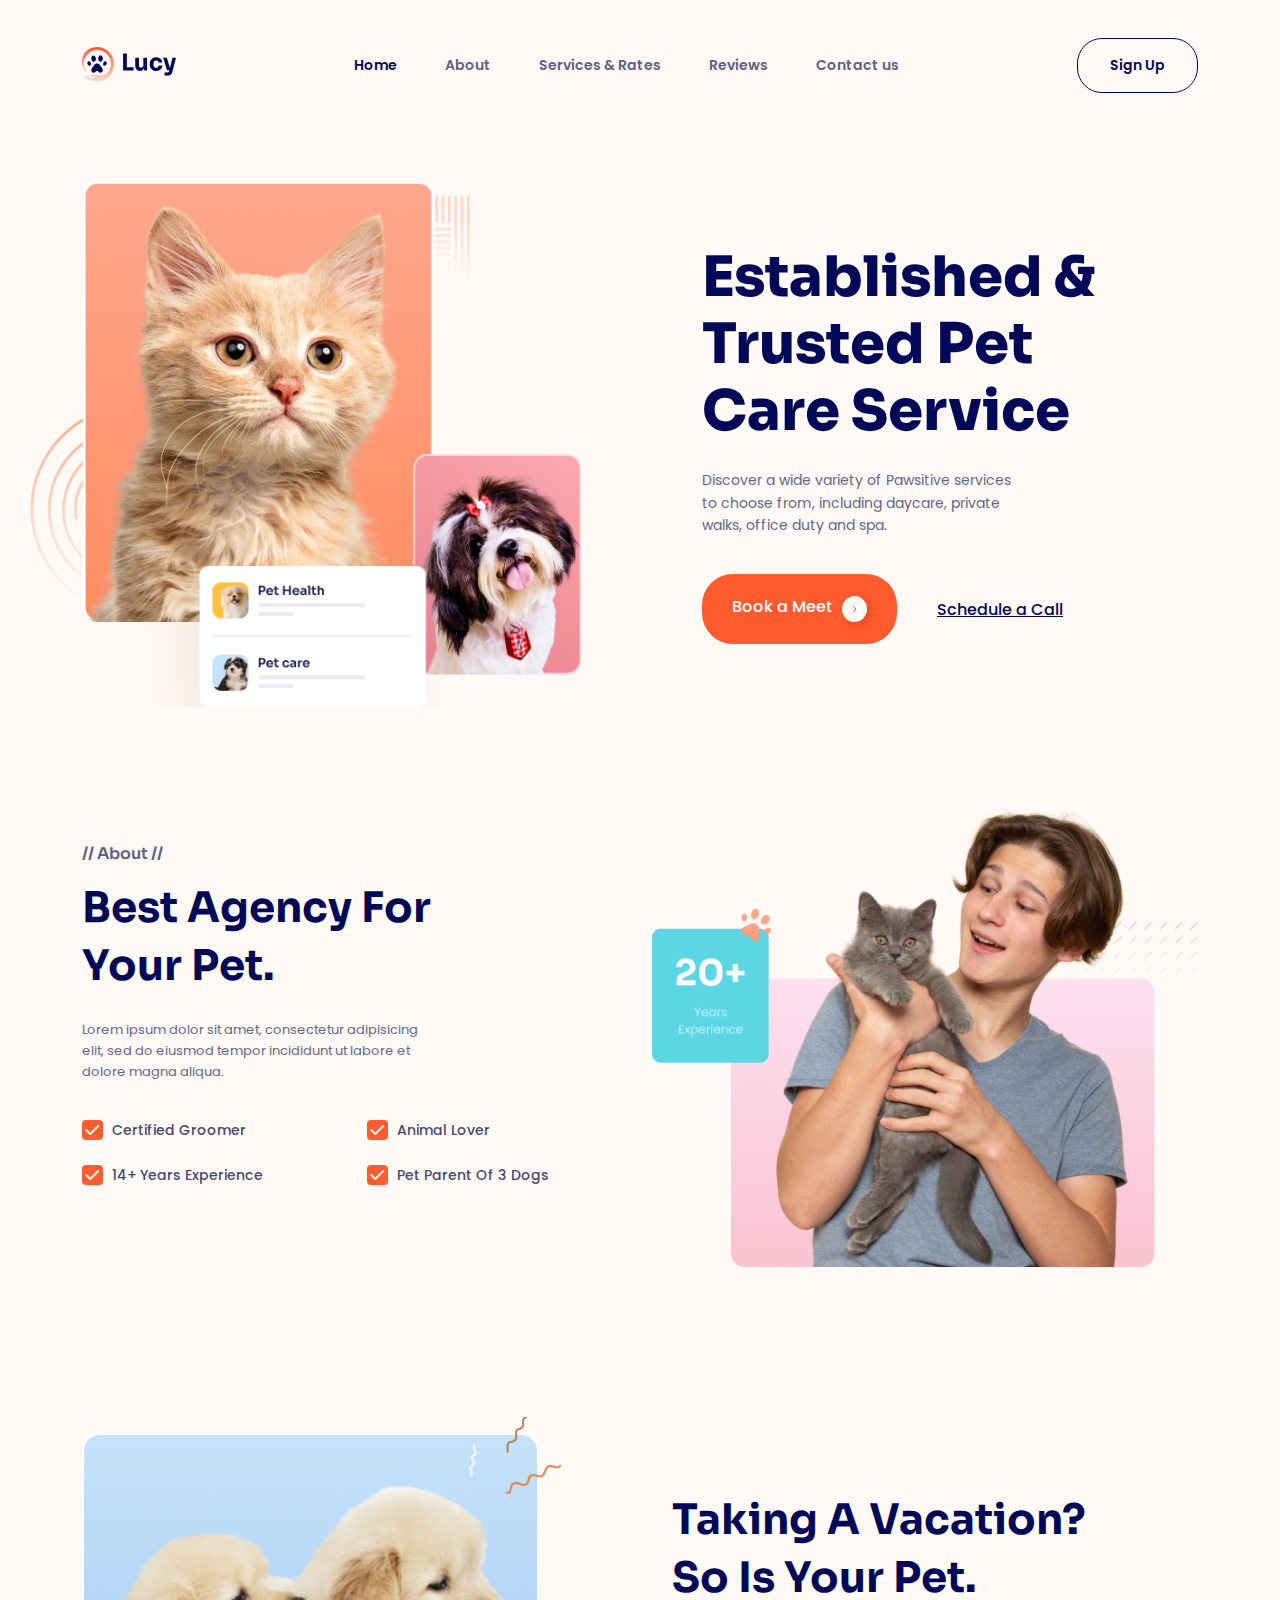
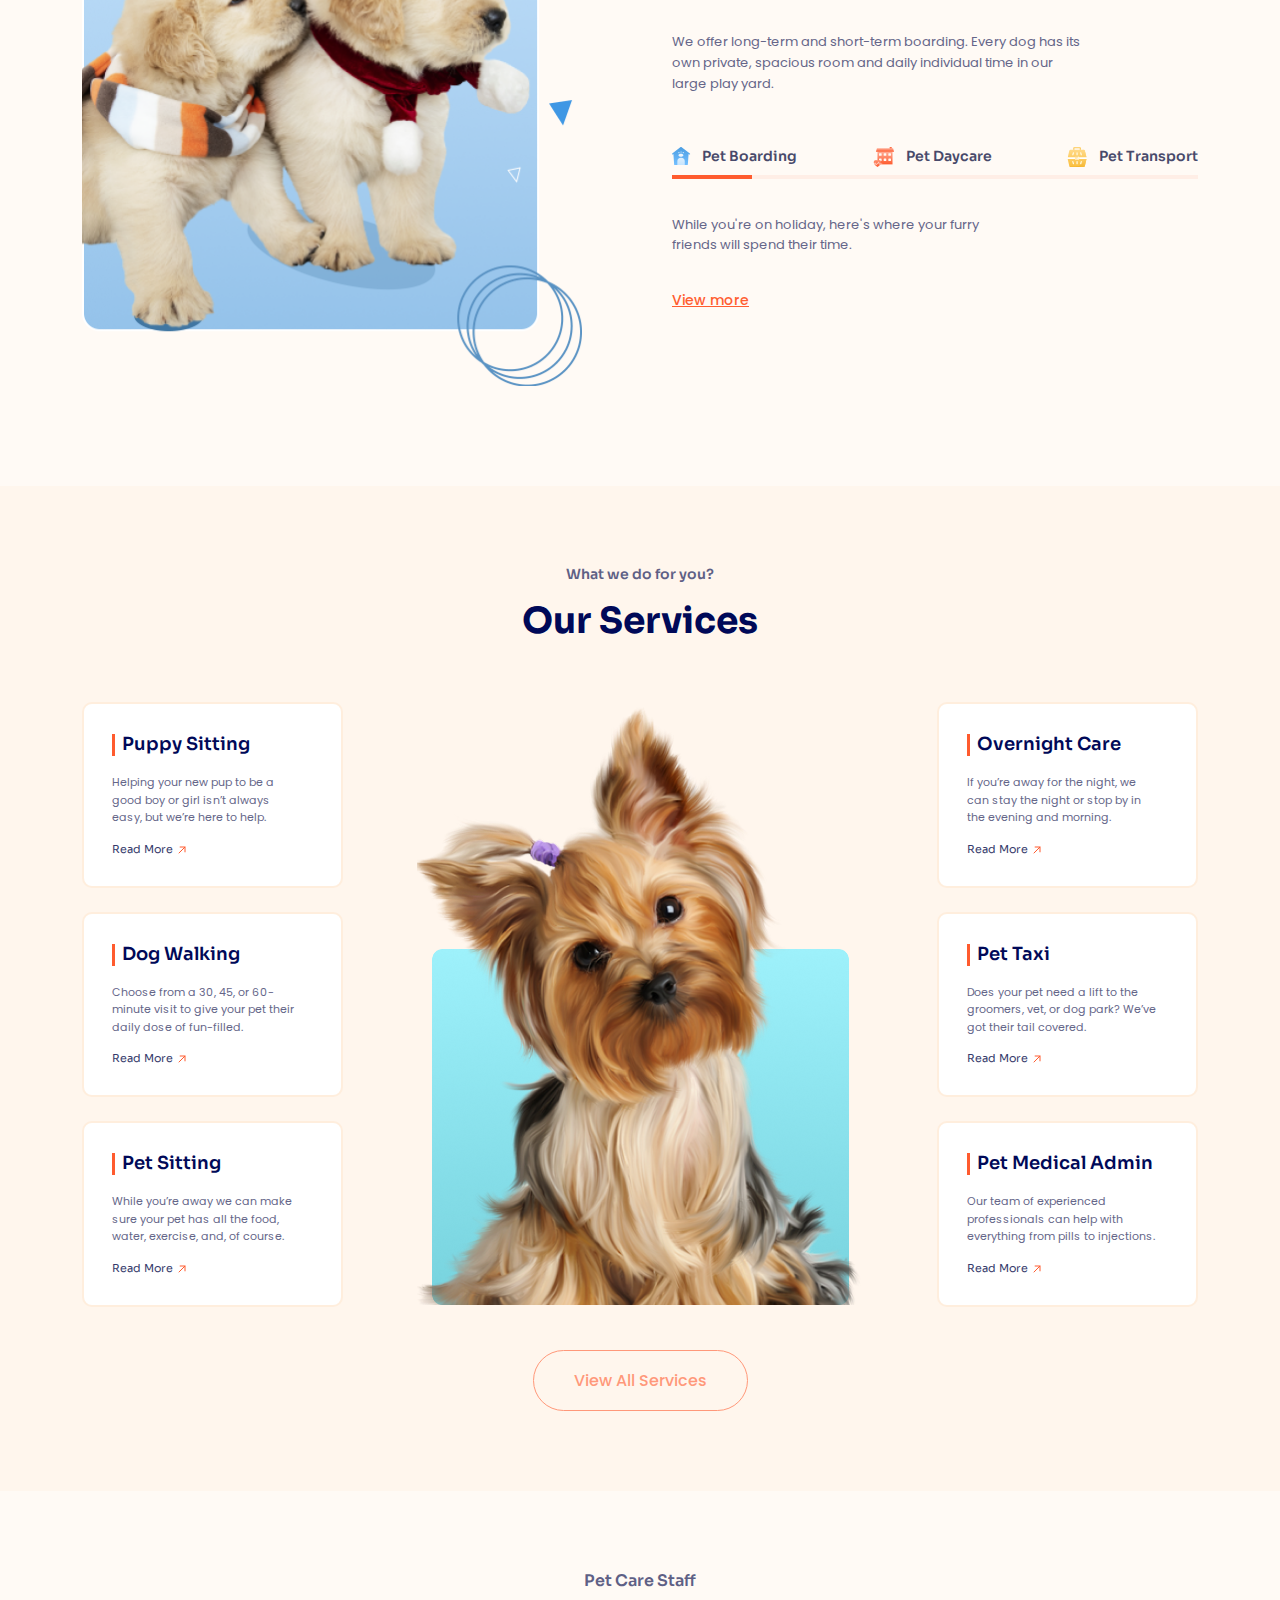
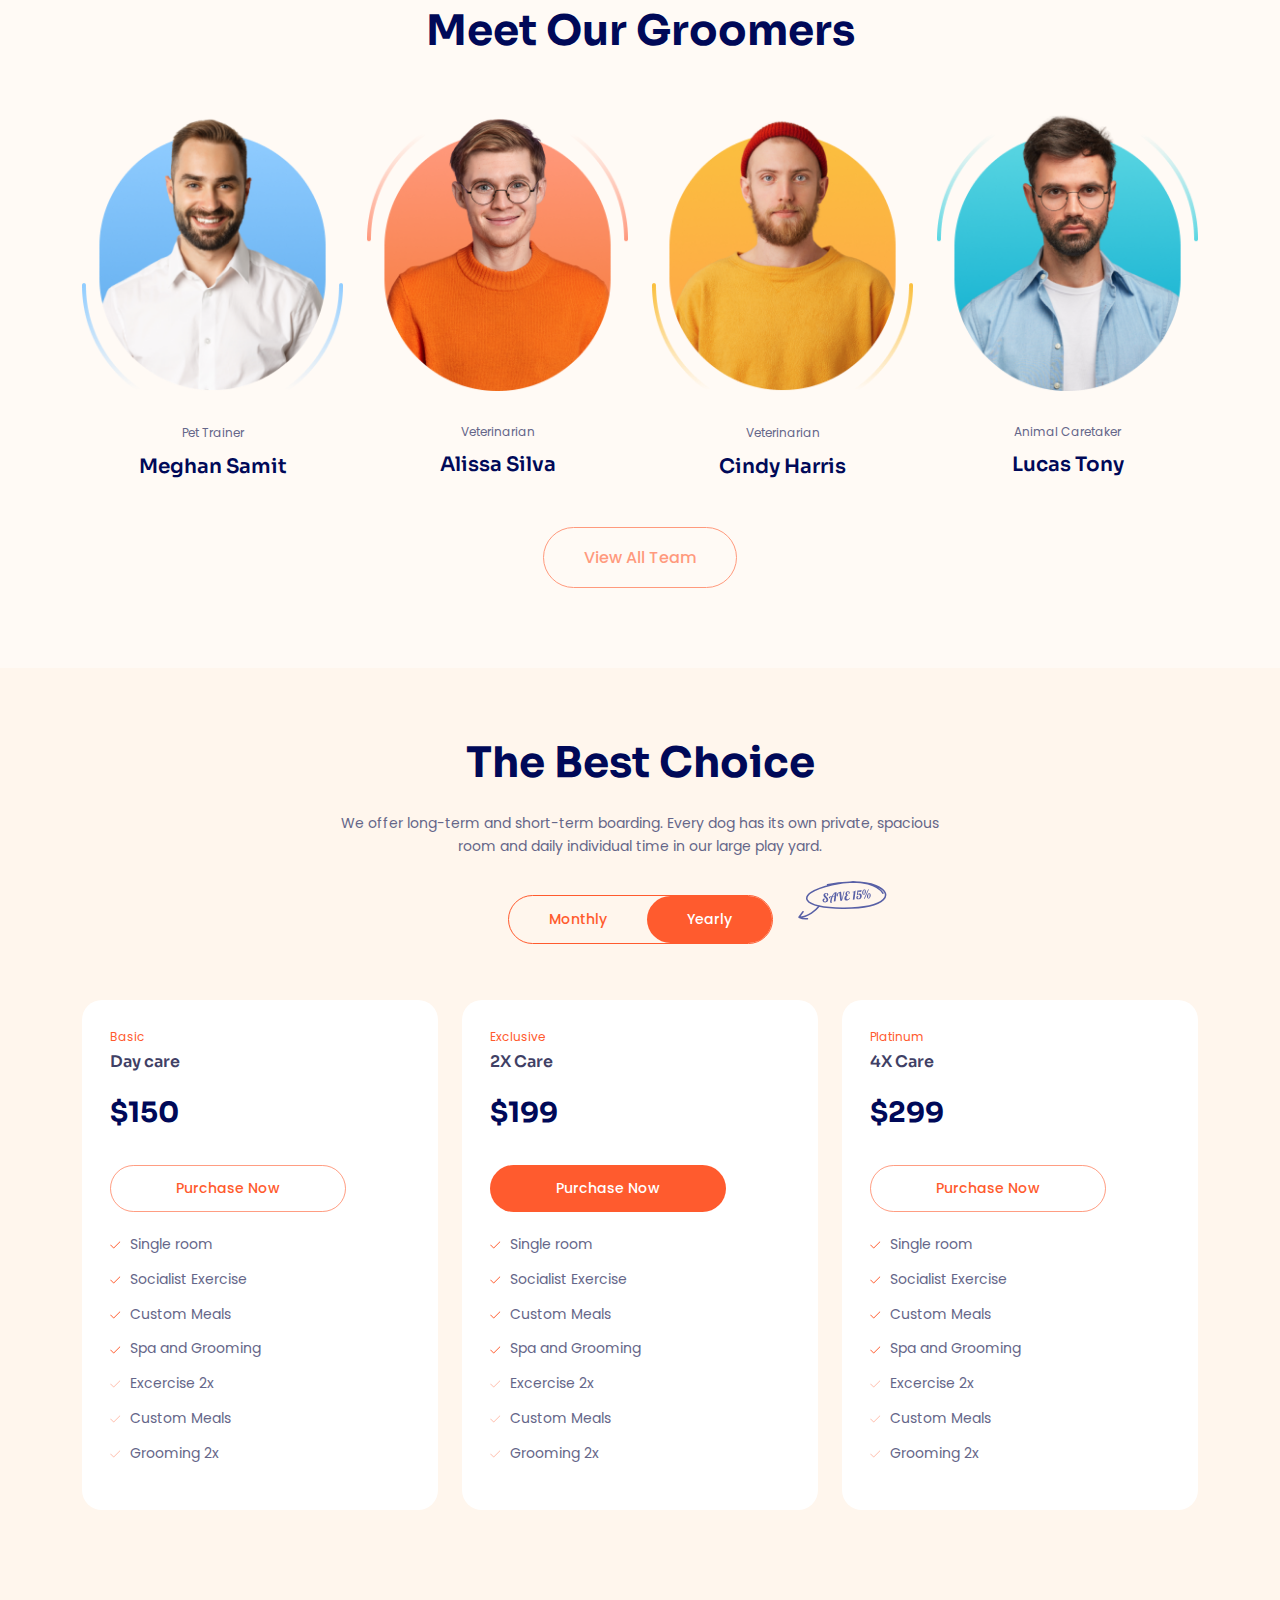
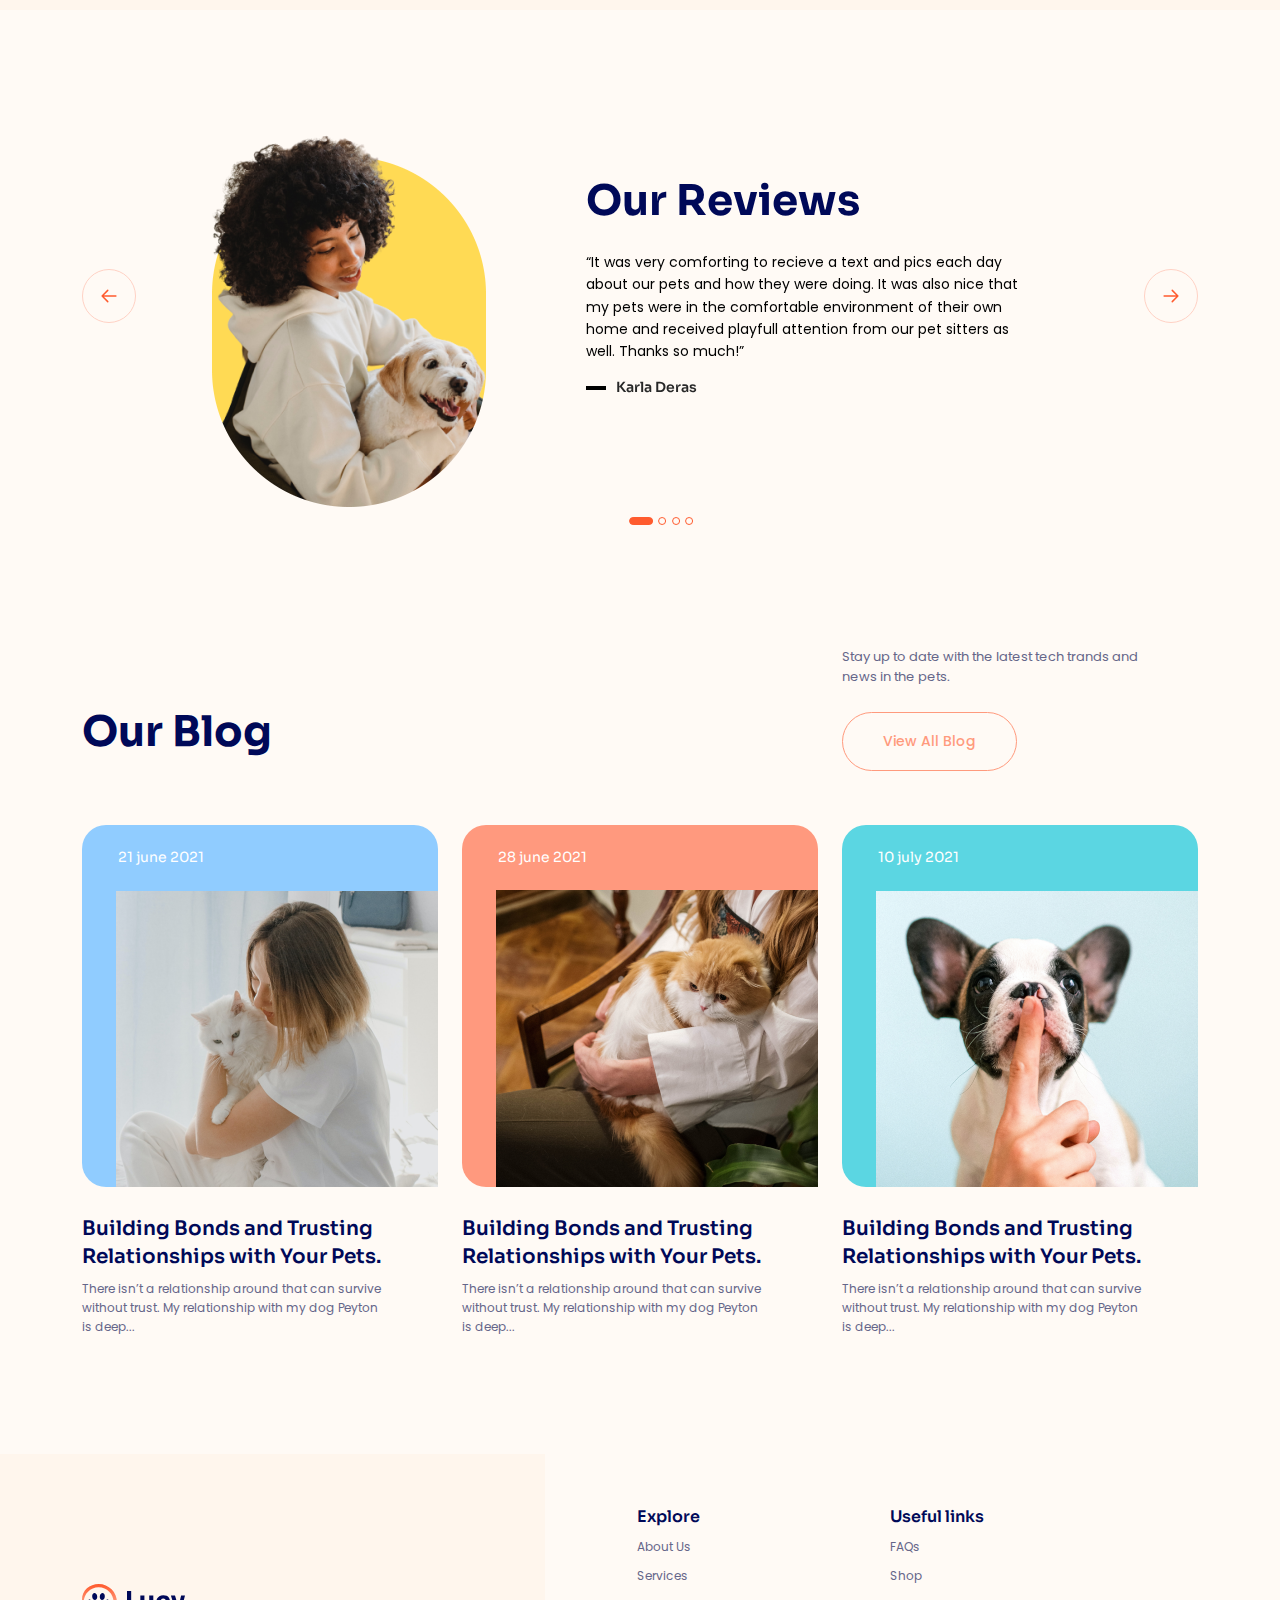
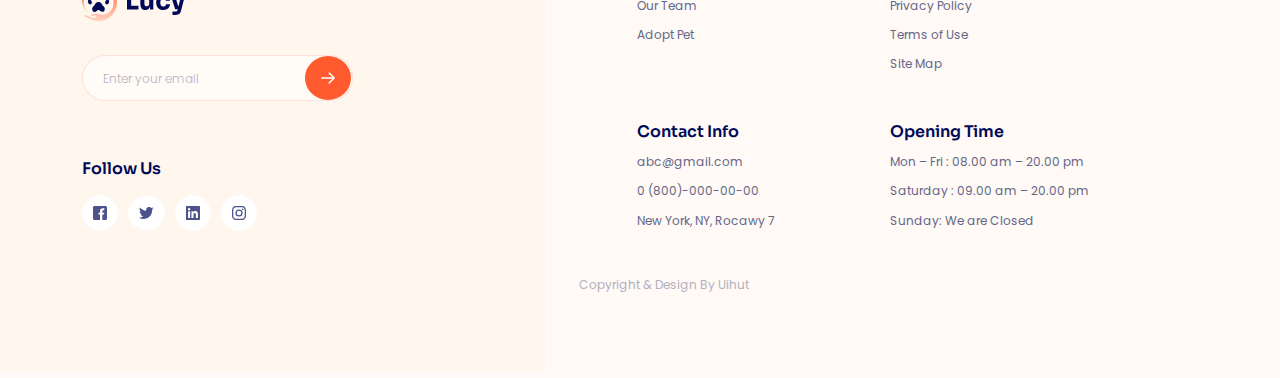
==== Lucy-Pet Care Landing Page/index.html @ dc1c8e06 "first commit" ====
<!DOCTYPE html>
<html lang="en">
<head>
    <meta charset="UTF-8">
    <meta http-equiv="X-UA-Compatible" content="IE=edge">
    <meta name="viewport" content="width=device-width, initial-scale=1.0">
    <title>Lucy Pet Care landing Page</title>
    <!-- Fonts -->
    <link href="https://fonts.googleapis.com/css2?family=Poppins:wght@300;400;500;600;700;800;900&family=Sora:wght@300;400;500;600;700;800&display=swap" rel="stylesheet">
    <!-- Glide CSS -->
    <link rel="stylesheet" href="assets/css/glide.core.min.css">
    <!-- Bootstrap CSS -->
    <link rel="stylesheet" href="assets/css/bootstrap.min.css">
    <!-- Custom CSS -->
    <link rel="stylesheet" href="assets/css/style.css">
</head>
<body>
    <!-- Lucy Pet Header Section Start -->
    <header class="_lucy_header_wrapper">
        <nav class="navbar navbar-expand-lg navbar-light _lucy_nav_wrap">
            <div class="container">
              <div class="_lucy_logo_image">
                <a class="navbar-brand _lucy_header_logo" href="#"><img src="assets/images/_logo.svg" alt="Image" class="_lucy_logo"></a>
              </div>
              <button class="navbar-toggler _lucy_toggler" type="button" data-bs-toggle="collapse" data-bs-target="#navbarSupportedContent" aria-controls="navbarSupportedContent" aria-expanded="false" aria-label="Toggle navigation">
                <span class="navbar-toggler-icon"></span>
              </button>
              <div class="collapse navbar-collapse _lucy_nav" id="navbarSupportedContent">
                <ul class="navbar-nav _lucy_nav_list me-auto">
                  <li class="nav-item _lucy_nav_item active">
                    <a class="nav-link _lucy_nav_link _lucy_nav_link_active" aria-current="page" href="#">Home</a>
                  </li>
                  <li class="nav-item _lucy_nav_item">
                    <a class="nav-link _lucy_nav_link" href="#">About</a>
                  </li>
                  <li class="nav-item _lucy_nav_item">
                    <a class="nav-link _lucy_nav_link" href="#">Services & Rates</a>
                  </li>
                  <li class="nav-item _lucy_nav_item">
                    <a class="nav-link _lucy_nav_link" href="#">Reviews</a>
                  </li>
                  <li class="nav-item _lucy_nav_item">
                    <a class="nav-link _lucy_nav_link" href="#">Contact us</a>
                  </li>
                </ul>
                <ul class="_lucy_btn_list">
                    <li class="_lucy_btn_item">
                        <a href="#" class="_lucy_btn_link">Sign Up</a>
                    </li>
                </ul>
              </div>
            </div>
        </nav>
        <div class="_lucy_header_wrap">
            <div class="container">
                <div class="row align-items-center">
                    <div class="col-xl-6 col-lg-6 col-md-12 col-sm-12 align-self-end">
                        <div class="_lucy_header_image">
                            <img src="assets/images/_header_card.png" alt="Image" class="_lucy_header_img">
                        </div>
                    </div>
                    <div class="col-xl-6 col-lg-6 col-md-12 col-sm-12">
                        <div class="_lucy_header_content">
                            <h4 class="_lucy_header_title">Established & Trusted Pet Care Service</h4>
                            <p class="_lucy_header_para">Discover a wide variety of Pawsitive services to choose from, including daycare, private walks, office duty and spa.</p>
                            <ul class="_lucy_header_inner_list">
                                <li class="_lucy_header_inner_item _lucy_header_inner_item_active">
                                    <a href="#" class="_lucy_header_inner_link _lucy_header_inner_link_active">Book a Meet
                                        <span>
                                            <svg xmlns="http://www.w3.org/2000/svg" width="5" height="6" fill="none" viewBox="0 0 5 6">
                                                <path stroke="#FD5056" stroke-linecap="round" stroke-linejoin="round" d="M1.486.5l2.5 2.5-2.5 2.5"/>
                                            </svg>  
                                        </span>                                   
                                    </a>
                                </li>
                                <li class="_lucy_header_inner_item">
                                    <a href="#" class="_lucy_header_inner_link">Schedule a Call</a>
                                </li>
                            </ul>
                        </div>
                    </div>
                </div>
            </div>
        </div>
    </header>
    <!-- Lucy Pet Header Section End -->
    <!-- Lucy Pet About Section Start -->
    <section class="_lucy_about_wrapper">
        <div class="container">
            <div class="row align-items-center">
                <div class="col-xl-6 col-lg-6 col-md-col-sm-12">
                    <div class="_lucy_about_content">
                        <h5 class="_lucy_about_tag">//  About  //</h5>
                        <h4 class="_lucy_about_title">Best Agency For Your Pet.</h4>
                        <p class="_lucy_about_para">Lorem ipsum dolor sit amet, consectetur adipisicing elit, sed do eiusmod tempor incididunt ut labore et dolore magna aliqua.</p>
                    </div>
                    <div class="row">
                        <div class="col-xl-6 col-lg-6 col-md-12 col-sm-12"> 
                            <ul class="_lucy_about_list">
                                <li class="_lucy_about_item">
                                    <a href="#" class="_lucy_about_link"> 
                                        <span>
                                            <svg xmlns="http://www.w3.org/2000/svg" width="15" height="10" fill="none" viewBox="0 0 15 10">
                                                <path stroke="#FFF2E5" stroke-linecap="round" stroke-linejoin="round" stroke-width="2" d="M13.188 1.063L5.311 8.936 1.376 5"/>
                                            </svg>                                              
                                        </span>                                    
                                    Certified Groomer</a>
                                </li>
                                <li class="_lucy_about_item">
                                    <a href="#" class="_lucy_about_link">
                                        <span>
                                            <svg xmlns="http://www.w3.org/2000/svg" width="15" height="10" fill="none" viewBox="0 0 15 10">
                                                <path stroke="#FFF2E5" stroke-linecap="round" stroke-linejoin="round" stroke-width="2" d="M13.188 1.063L5.311 8.936 1.376 5"/>
                                            </svg>                                              
                                        </span> 
                                    14+ Years Experience</a>
                                </li>
                            </ul>
                        </div>
                        <div class="col-xl-6 col-lg-6 col-md-12 col-sm-12">
                            <ul class="_lucy_about_list">
                                <li class="_lucy_about_item">
                                    <a href="#" class="_lucy_about_link">
                                        <span>
                                            <svg xmlns="http://www.w3.org/2000/svg" width="15" height="10" fill="none" viewBox="0 0 15 10">
                                                <path stroke="#FFF2E5" stroke-linecap="round" stroke-linejoin="round" stroke-width="2" d="M13.188 1.063L5.311 8.936 1.376 5"/>
                                            </svg>                                              
                                        </span> 
                                    Animal Lover</a>
                                </li>
                                <li class="_lucy_about_item">
                                    <a href="#" class="_lucy_about_link">
                                        <span>
                                            <svg xmlns="http://www.w3.org/2000/svg" width="15" height="10" fill="none" viewBox="0 0 15 10">
                                                <path stroke="#FFF2E5" stroke-linecap="round" stroke-linejoin="round" stroke-width="2" d="M13.188 1.063L5.311 8.936 1.376 5"/>
                                            </svg>                                              
                                        </span>
                                    Pet Parent Of 3 Dogs</a>
                                </li>
                            </ul>
                        </div>
                    </div>
                </div>
                <div class="col-xl-6 col-lg-6 col-md-col-sm-12">
                    <div class="_lucy_about_image">
                        <img src="assets/images/_about_card.png" alt="Image" class="_lucy_about_img">
                    </div>
                </div>
            </div>
        </div>
    </section>
    <!-- Lucy Pet About Section End -->
    <!-- Lucy Pet Vacation Section Start -->
    <section class="_lucy_vacation_wrapper">
        <div class="container">
            <div class="row align-items-center">
                <div class="col-xl-6 col-lg-6 col-md-12 col-sm-12">
                    <div class="_lucy_vacation_image">
                        <img src="assets/images/_vacation_image.png" alt="image" class="_lucy_vacation_img">
                    </div>
                </div>
                <div class="col-xl-6 col-lg-6 col-md-12 col-sm-12">
                    <div class="_lucy_vacation_content">
                        <h4 class="_lucy_vacation_title">Taking A Vacation? So Is Your Pet.</h4>
                        <p class="_lucy_vacation_para">We offer long-term and short-term boarding. Every dog has its own private, spacious room and daily individual time in our large play yard.</p>
                        <ul class="_lucy_vacation_list">
                            <li class="_lucy_vacation_item">
                                <span>
                                    <svg xmlns="http://www.w3.org/2000/svg" width="19" height="19" fill="none" viewBox="0 0 19 19">
                                        <path fill="url(#paint0_linear_11_1141)" fill-rule="evenodd" d="M.232 6.522a.588.588 0 00.713.936l.462-.352.743 10.405a.588.588 0 00.587.547h12.51a.588.588 0 00.588-.547l.75-10.49.587.44a.588.588 0 10.706-.941L9.343.118a.588.588 0 00-.71.002L.232 6.522z" clip-rule="evenodd"/>
                                        <path fill="url(#paint1_linear_11_1141)" fill-rule="evenodd" d="M9.588 5.09a.53.53 0 11-1.06 0 .53.53 0 011.06 0zm1.852 3.176c0 .877-1.126 1.588-2.514 1.588-1.389 0-2.515-.71-2.515-1.588 0-.877 1.126-1.588 2.515-1.588 1.388 0 2.514.711 2.514 1.588zm-.264-2.118a.53.53 0 100-1.058.53.53 0 000 1.058zm-3.706-.53a.53.53 0 11-1.059 0 .53.53 0 011.059 0zm1.588 5.03a3.705 3.705 0 00-3.705 3.705v3.705h7.41v-3.705a3.705 3.705 0 00-3.705-3.706z" clip-rule="evenodd"/>
                                        <defs>
                                          <linearGradient id="paint0_linear_11_1141" x1="9.056" x2="9.056" y1="0" y2="18.058" gradientUnits="userSpaceOnUse">
                                            <stop stop-color="#4C9EE2"/>
                                            <stop offset="1" stop-color="#73BFFF"/>
                                          </linearGradient>
                                          <linearGradient id="paint1_linear_11_1141" x1="9.058" x2="9.058" y1="4.561" y2="18.058" gradientUnits="userSpaceOnUse">
                                            <stop stop-color="#fff"/>
                                            <stop offset="1" stop-color="#fff" stop-opacity=".59"/>
                                          </linearGradient>
                                        </defs>
                                      </svg>
                                </span>
                                Pet Boarding
                            </li>
                            <li class="_lucy_vacation_item">
                                <span>
                                    <svg xmlns="http://www.w3.org/2000/svg" width="23" height="20" fill="none" viewBox="0 0 23 20">
                                        <path fill="url(#paint0_linear_11_1100)" d="M5.466 4.411h15.052v12.976H5.466z"/>
                                        <path fill="url(#paint1_linear_11_1100)" d="M4.946 1.297h16.09l1.038 3.374H3.908l1.038-3.374z"/>
                                        <path fill="url(#paint2_linear_11_1100)" d="M0 0h2.076v2.076H0z" transform="matrix(1 0 0 -1 17.663 2.076)"/>
                                        <rect width="2.595" height="2.595" x="7.023" y="6.227" fill="#FFFAF5" rx=".5"/>
                                        <rect width="2.595" height="2.595" x="7.023" y="11.418" fill="#FFFAF5" rx=".5"/>
                                        <rect width="2.595" height="2.595" x="11.694" y="6.227" fill="#FFFAF5" rx=".5"/>
                                        <rect width="2.595" height="2.595" x="11.694" y="11.418" fill="#FFFAF5" rx=".5"/>
                                        <rect width="2.595" height="2.595" x="16.365" y="6.227" fill="#FFFAF5" rx=".5"/>
                                        <rect width="2.595" height="2.595" x="16.365" y="11.418" fill="#FFFAF5" rx=".5"/>
                                        <g>
                                          <path fill="url(#paint3_linear_11_1100)" fill-rule="evenodd" d="M5.49 13.59c2.078-2.135 7.274 1.603 0 6.41-7.274-4.807-2.078-8.545 0-6.41z" clip-rule="evenodd"/>
                                          <path stroke="#fff" stroke-linecap="round" stroke-linejoin="round" stroke-width=".493" d="M1.054 16.92h1.478l.592-1.183.986 2.317.936-1.726.74.543.788-2.021 1.036 2.563.394-.542h1.873"/>
                                        </g>
                                        <defs>
                                          <linearGradient id="paint0_linear_11_1100" x1="12.991" x2="12.991" y1="4.411" y2="17.387" gradientUnits="userSpaceOnUse">
                                            <stop stop-color="#FFAD97"/>
                                            <stop offset="1" stop-color="#FF5B2E"/>
                                          </linearGradient>
                                          <linearGradient id="paint1_linear_11_1100" x1="12.991" x2="12.991" y1="1.297" y2="4.671" gradientUnits="userSpaceOnUse">
                                            <stop stop-color="#FFAD97"/>
                                            <stop offset="1" stop-color="#FF5B2E"/>
                                          </linearGradient>
                                          <linearGradient id="paint2_linear_11_1100" x1="1.038" x2="1.038" y1="0" y2="2.076" gradientUnits="userSpaceOnUse">
                                            <stop stop-color="#FFAD97"/>
                                            <stop offset="1" stop-color="#FF5B2E"/>
                                          </linearGradient>
                                          <linearGradient id="paint3_linear_11_1100" x1="5.49" x2="5.49" y1="12.976" y2="20" gradientUnits="userSpaceOnUse">
                                            <stop stop-color="#FF9071"/>
                                            <stop offset="1" stop-color="#FF5B2E"/>
                                          </linearGradient>
                                        </defs>
                                      </svg>
                                </span>
                                Pet Daycare
                            </li>
                            <li class="_lucy_vacation_item">
                                <span>
                                    <svg xmlns="http://www.w3.org/2000/svg" width="21" height="20" fill="none" viewBox="0 0 21 20">
                                        <path fill="url(#paint0_linear_11_1119)" d="M12.726 0H7.423c-.667 0-1.208.54-1.208 1.207v1.57h1.208V1.449c0-.134.108-.242.241-.242h4.82c.134 0 .242.108.242.242v1.328h1.207v-1.57c0-.666-.54-1.207-1.207-1.207z"/>
                                        <path fill="url(#paint1_linear_11_1119)" d="M.678 11.992l1.598 7.067c.124.55.613.941 1.178.941h13.241c.564 0 1.053-.39 1.177-.94l1.599-7.067v-1.811l-1.586-6.484a1.207 1.207 0 00-1.173-.92H3.454c-.565 0-1.054.39-1.178.94L.678 10.785v1.207z"/>
                                        <path fill="url(#paint2_linear_11_1119)" d="M17.885 3.698a1.207 1.207 0 00-1.173-.92h-.163c.056.097.1.203.128.316l1.156 4.725c.286 1.169.686 2.394.43 3.57A10.174 10.174 0 018.317 19.4l-5.91-.004c.212.366.606.604 1.046.604h13.242c.564 0 1.053-.391 1.177-.942l1.598-7.067v-1.81l-1.585-6.484z"/>
                                        <path fill="#FFF9E2" d="M10.074 8.397a.604.604 0 01-.604-.603V5.768a.604.604 0 011.208 0v2.026c0 .333-.27.603-.604.603zM14.3 8.398c-.26 0-.501-.17-.579-.432l-.604-2.026a.604.604 0 011.157-.345l.604 2.026a.604.604 0 01-.579.777zM5.85 8.398a.605.605 0 01-.58-.777l.604-2.026a.604.604 0 111.157.345l-.604 2.026a.604.604 0 01-.578.432zM10.074 17.31a.604.604 0 01-.604-.603V14.68a.604.604 0 111.208 0v2.026c0 .333-.27.603-.604.603zM13.696 17.31a.605.605 0 01-.579-.775l.604-2.027a.604.604 0 011.157.345l-.604 2.026a.604.604 0 01-.578.432zM6.452 17.312c-.26 0-.5-.17-.578-.432l-.604-2.026a.604.604 0 111.157-.344l.604 2.025a.604.604 0 01-.579.777z"/>
                                        <path fill="#fff" d="M19.672 11.992H.477a.402.402 0 01-.403-.403v-1.006c0-.222.18-.402.403-.402h19.195c.222 0 .402.18.402.402v1.006c0 .222-.18.402-.402.402z"/>
                                        <path fill="#FFE5AC" d="M11.826 12.448H8.323a.402.402 0 01-.403-.402v-1.918c0-.222.18-.402.403-.402h3.503c.222 0 .402.18.402.402v1.918c0 .222-.18.402-.402.402z"/>
                                        <path fill="#FFF6E1" d="M11.826 9.726h-.805c0 1.17-.949 2.118-2.119 2.118H7.92v.202c0 .222.18.402.403.402h3.503c.222 0 .402-.18.402-.402v-1.918a.402.402 0 00-.402-.402z"/>
                                        <defs>
                                          <linearGradient id="paint0_linear_11_1119" x1="10.074" x2="10.074" y1="0" y2="2.777" gradientUnits="userSpaceOnUse">
                                            <stop stop-color="#FFD986"/>
                                            <stop offset="1" stop-color="#FABF3E"/>
                                          </linearGradient>
                                          <linearGradient id="paint1_linear_11_1119" x1="10.074" x2="10.074" y1="2.777" y2="20" gradientUnits="userSpaceOnUse">
                                            <stop stop-color="#FFD986"/>
                                            <stop offset="1" stop-color="#FABF3E"/>
                                          </linearGradient>
                                          <linearGradient id="paint2_linear_11_1119" x1="18.5" x2="10.939" y1="4.5" y2="20" gradientUnits="userSpaceOnUse">
                                            <stop stop-color="#FFD984"/>
                                            <stop offset="1" stop-color="#F5B42A"/>
                                          </linearGradient>
                                        </defs>
                                    </svg>
                                </span>
                                Pet Transport
                            </li>
                        </ul>
                        <p class="_lucy_vacation_2nd_para">While you're on holiday, here's where your furry friends will spend their time.</p>
                        <a href="#" class="_lucy_vacation_link">View more</a>
                    </div>
                </div>
            </div>
        </div>
    </section>
    <!-- Lucy Pet Vacation Section End -->
    <!-- Lucy Pet Service Section Start -->
    <section class="_lucy_service_wrapper">
        <div class="container">
            <div class="row">
                <div class="col-xl-12 col-lg-12 col-md-12 col-sm-12">
                    <div class="_lucy_service_wrap">
                        <p class="_lucy_service_para">What we do for you?</p>
                        <h2 class="_lucy_service_title">Our Services</h2>
                    </div>
                </div>
            </div>
            <div class="row">
                <div class="col-lg-3 col-xl-3 col-md-12 col-sm-12">
                    <div class="_lucy_service_content">
                        <h5 class="_lucy_service_content_title">Puppy Sitting</h5>
                        <p class="_lucy_service_content_para">Helping your new pup to be a good boy or girl isn’t always easy, but we’re here to help.</p>
                        <a href="#" class="_lucy_service_content_link">Read More
                            <svg xmlns="http://www.w3.org/2000/svg" width="12" height="12" fill="none" viewBox="0 0 12 12">
                                <path stroke="#FF5B2E" stroke-linecap="round" stroke-linejoin="round" d="M3 9l6-6M4.125 3H9v4.875"/>
                            </svg>
                        </a>
                    </div>
                    <div class="_lucy_service_content">
                        <h5 class="_lucy_service_content_title">Dog Walking</h5>
                        <p class="_lucy_service_content_para">Choose from a 30, 45, or 60-minute visit to give your pet their daily dose of fun-filled.</p>
                        <a href="#" class="_lucy_service_content_link">Read More
                            <svg xmlns="http://www.w3.org/2000/svg" width="12" height="12" fill="none" viewBox="0 0 12 12">
                                <path stroke="#FF5B2E" stroke-linecap="round" stroke-linejoin="round" d="M3 9l6-6M4.125 3H9v4.875"/>
                            </svg>
                        </a>
                    </div>
                    <div class="_lucy_service_content">
                        <h5 class="_lucy_service_content_title">Pet Sitting</h5>
                        <p class="_lucy_service_content_para">While you’re away we can make sure your pet has all the food, water, exercise, and, of course.</p>
                        <a href="#" class="_lucy_service_content_link">Read More
                            <svg xmlns="http://www.w3.org/2000/svg" width="12" height="12" fill="none" viewBox="0 0 12 12">
                                <path stroke="#FF5B2E" stroke-linecap="round" stroke-linejoin="round" d="M3 9l6-6M4.125 3H9v4.875"/>
                            </svg>
                        </a>
                    </div>
                </div>
                <div class="col-lg-6 col-xl-6 col-md-12 col-sm-12">
                    <div class="_lucy_service_box">
                        <div class="_lucy_service_image">
                            <img src="assets/images/_service_image.png" alt="Image" class="_lucy_service_img">
                        </div>
                        <div class="_lucy_service_box_link">
                            <a href="#" class="_lucy_service_link">View All Services</a>
                        </div>
                    </div>
                </div>
                <div class="col-lg-3 col-xl-3 col-md-12 col-sm-12">
                    <div class="_lucy_service_content">
                        <h5 class="_lucy_service_content_title">Overnight Care</h5>
                        <p class="_lucy_service_content_para">If you’re away for the night, we can stay the night or stop by in the evening and morning.</p>
                        <a href="#" class="_lucy_service_content_link">Read More
                            <svg xmlns="http://www.w3.org/2000/svg" width="12" height="12" fill="none" viewBox="0 0 12 12">
                                <path stroke="#FF5B2E" stroke-linecap="round" stroke-linejoin="round" d="M3 9l6-6M4.125 3H9v4.875"/>
                            </svg>
                        </a>
                    </div>
                    <div class="_lucy_service_content">
                        <h5 class="_lucy_service_content_title">Pet Taxi</h5>
                        <p class="_lucy_service_content_para">Does your pet need a lift to the groomers, vet, or dog park? We’ve got their tail covered.</p>
                        <a href="#" class="_lucy_service_content_link">Read More
                            <svg xmlns="http://www.w3.org/2000/svg" width="12" height="12" fill="none" viewBox="0 0 12 12">
                                <path stroke="#FF5B2E" stroke-linecap="round" stroke-linejoin="round" d="M3 9l6-6M4.125 3H9v4.875"/>
                            </svg>
                        </a>
                    </div>
                    <div class="_lucy_service_content">
                        <h5 class="_lucy_service_content_title">Pet Medical Admin</h5>
                        <p class="_lucy_service_content_para">Our team of experienced professionals can help with everything from pills to injections.</p>
                        <a href="#" class="_lucy_service_content_link">Read More
                            <svg xmlns="http://www.w3.org/2000/svg" width="12" height="12" fill="none" viewBox="0 0 12 12">
                                <path stroke="#FF5B2E" stroke-linecap="round" stroke-linejoin="round" d="M3 9l6-6M4.125 3H9v4.875"/>
                            </svg>
                        </a>
                    </div>
                </div>
            </div>
        </div>
    </section>
    <!-- Lucy Pet Service Section End -->
    <!-- Lucy Groomers Section Start -->
    <section class="_lucy_groomers_wrapper">
        <div class="container">
            <div class="row">
                <div class="col-xl-12 col-lg-12 col-md-12 col-sm-12">
                    <div class="_lucy_groomers_wrap">
                        <p class="_lucy_groomers_para">Pet Care Staff</p>
                        <h2 class="_lucy_groomers_title">Meet Our Groomers</h2>
                    </div>
                </div>
            </div>
            <div class="row">
                <div class="col-xl-3 col-lg-3 col-md-6 col-sm-12">
                    <div class="_lucy_groomers_inner_wrap">
                        <div class="_lucy_groomers_image">
                            <img src="assets/images/groomers_img_1.png" alt="Image" class="_lucy_groomers_img">
                        </div>
                        <div class="_lucy_groomers_content">
                            <p class="_lucy_groomer_post">Pet Trainer</p>
                            <h4 class="_lucy_groomer_title">Meghan Samit</h4>
                        </div>
                    </div>
                </div>
                <div class="col-xl-3 col-lg-3 col-md-6 col-sm-12">
                    <div class="_lucy_groomers_inner_wrap">
                        <div class="_lucy_groomers_image">
                            <img src="assets/images/groomers_img_2.png" alt="Image" class="_lucy_groomers_img">
                        </div>
                        <div class="_lucy_groomers_content">
                            <p class="_lucy_groomer_post">Veterinarian</p>
                            <h4 class="_lucy_groomer_title">Alissa Silva</h4>
                        </div>
                    </div>
                </div>
                <div class="col-xl-3 col-lg-3 col-md-6 col-sm-12">
                    <div class="_lucy_groomers_inner_wrap">
                        <div class="_lucy_groomers_image">
                            <img src="assets/images/groomers_img_3.png" alt="Image" class="_lucy_groomers_img">
                        </div>
                        <div class="_lucy_groomers_content">
                            <p class="_lucy_groomer_post">Veterinarian</p>
                            <h4 class="_lucy_groomer_title">Cindy Harris</h4>
                        </div>
                    </div>
                </div>
                <div class="col-xl-3 col-lg-3 col-md-6 col-sm-12">
                    <div class="_lucy_groomers_inner_wrap">
                        <div class="_lucy_groomers_image">
                            <img src="assets/images/groomers_img_4.png" alt="Image" class="_lucy_groomers_img">
                        </div>
                        <div class="_lucy_groomers_content">
                            <p class="_lucy_groomer_post">Animal Caretaker</p>
                            <h4 class="_lucy_groomer_title">Lucas Tony</h4>
                        </div>
                    </div>
                </div>
            </div>
            <div class="row">
                <div class="col-xl-12 col-lg-12 col-md-12 col-sm-12 justify-content-center text-center">
                    <div class="_lucy_groomers_link_box">
                        <a href="#" class="_lucy_groomers_link">View All Team</a>
                    </div>
                </div>
            </div>
        </div>
    </section>
    <!-- Lucy Groomers Section End -->
    <!-- Lucy Choice Section Start -->
    <section class="_lucy_choice_wrapper">
        <div class="container">
            <div class="row">
                <div class="col-xl-12 col-lg-12 col-md-12 col-sm-12">
                    <div class="_lucy_choice_wrap">
                        <h2 class="_lucy_choice_title">The Best Choice</h2>
                        <p class="_lucy_choice_para">We offer long-term and short-term boarding. Every dog has its own private, spacious room and daily individual time in our large play yard.</p>
                        <ul class="_lucy_choice_list">
                            <li class="_lucy_choice_item">Monthly</li>
                            <li class="_lucy_choice_item _lucy_choice_item_active">Yearly</li>
                        </ul>
                    </div>
                </div>
            </div>
            <div class="row justify-content-center">
                <div class="col-xl-4 col-lg-4 col-md-6 col-sm-12">
                    <div class="_lucy_choice_inner_wrap">
                        <p class="_lucy_choice_inner_tag">Basic</p>
                        <p class="_lucy_choice_inner_para">Day care</p>
                        <h4 class="_lucy_choice_inner_title">$150</h4>
                        <div class="_lucy_choice_inner_link_box">
                            <a href="#" class="_lucy_choice_inner_link">Purchase Now</a>
                        </div>
                        <ul class="_lucy_choice_inner_list">
                            <li class="_lucy_choice_inner_item">
                                <span>
                                    <svg xmlns="http://www.w3.org/2000/svg" width="11" height="8" fill="none" viewBox="0 0 11 8">
                                        <path stroke="#FF5B2E" stroke-linecap="round" stroke-linejoin="round" d="M9.813.938L3.686 7.061.626 4"/>
                                    </svg>                                      
                                </span>
                                Single room
                            </li>
                            <li class="_lucy_choice_inner_item">
                                <span>
                                    <svg xmlns="http://www.w3.org/2000/svg" width="11" height="8" fill="none" viewBox="0 0 11 8">
                                        <path stroke="#FF5B2E" stroke-linecap="round" stroke-linejoin="round" d="M9.813.938L3.686 7.061.626 4"/>
                                    </svg>                                      
                                </span>
                                Socialist Exercise
                            </li>
                            <li class="_lucy_choice_inner_item">
                                <span>
                                    <svg xmlns="http://www.w3.org/2000/svg" width="11" height="8" fill="none" viewBox="0 0 11 8">
                                        <path stroke="#FF5B2E" stroke-linecap="round" stroke-linejoin="round" d="M9.813.938L3.686 7.061.626 4"/>
                                    </svg>                                      
                                </span>
                                Custom Meals
                            </li>
                            <li class="_lucy_choice_inner_item">
                                <span>
                                    <svg xmlns="http://www.w3.org/2000/svg" width="11" height="8" fill="none" viewBox="0 0 11 8">
                                        <path stroke="#FF5B2E" stroke-linecap="round" stroke-linejoin="round" d="M9.813.938L3.686 7.061.626 4"/>
                                    </svg>                                      
                                </span>
                                Spa and Grooming
                            </li>
                            <li class="_lucy_choice_inner_item">
                                <span>
                                    <svg xmlns="http://www.w3.org/2000/svg" width="11" height="8" fill="none" viewBox="0 0 11 8">
                                        <path stroke="#FF5B2E" stroke-linecap="round" stroke-linejoin="round" stroke-opacity=".4" d="M9.813.938L3.686 7.061.626 4"/>
                                      </svg>
                                </span>
                                Excercise 2x
                            </li>
                            <li class="_lucy_choice_inner_item">
                                <span>
                                    <svg xmlns="http://www.w3.org/2000/svg" width="11" height="8" fill="none" viewBox="0 0 11 8">
                                        <path stroke="#FF5B2E" stroke-linecap="round" stroke-linejoin="round" stroke-opacity=".4" d="M9.813.938L3.686 7.061.626 4"/>
                                      </svg>
                                </span>
                                Custom Meals
                            </li>
                            <li class="_lucy_choice_inner_item">
                                <span>
                                    <svg xmlns="http://www.w3.org/2000/svg" width="11" height="8" fill="none" viewBox="0 0 11 8">
                                        <path stroke="#FF5B2E" stroke-linecap="round" stroke-linejoin="round" stroke-opacity=".4" d="M9.813.938L3.686 7.061.626 4"/>
                                      </svg>
                                </span>
                                Grooming 2x
                            </li>
                        </ul>
                    </div>
                </div>
                <div class="col-xl-4 col-lg-4 col-md-6 col-sm-12">
                    <div class="_lucy_choice_inner_wrap">
                        <p class="_lucy_choice_inner_tag">Exclusive</p>
                        <p class="_lucy_choice_inner_para">2X Care</p>
                        <h4 class="_lucy_choice_inner_title">$199</h4>
                        <div class="_lucy_choice_inner_link_box _lucy_choice_inner_link_box_active">
                            <a href="#" class="_lucy_choice_inner_link _lucy_choice_inner_link_active">Purchase Now</a>
                        </div>
                        <ul class="_lucy_choice_inner_list">
                            <li class="_lucy_choice_inner_item">
                                <span>
                                    <svg xmlns="http://www.w3.org/2000/svg" width="11" height="8" fill="none" viewBox="0 0 11 8">
                                        <path stroke="#FF5B2E" stroke-linecap="round" stroke-linejoin="round" d="M9.813.938L3.686 7.061.626 4"/>
                                      </svg>                                      
                                </span>
                                Single room
                            </li>
                            <li class="_lucy_choice_inner_item">
                                <span>
                                    <svg xmlns="http://www.w3.org/2000/svg" width="11" height="8" fill="none" viewBox="0 0 11 8">
                                        <path stroke="#FF5B2E" stroke-linecap="round" stroke-linejoin="round" d="M9.813.938L3.686 7.061.626 4"/>
                                      </svg>                                      
                                </span>
                                Socialist Exercise
                            </li>
                            <li class="_lucy_choice_inner_item">
                                <span>
                                    <svg xmlns="http://www.w3.org/2000/svg" width="11" height="8" fill="none" viewBox="0 0 11 8">
                                        <path stroke="#FF5B2E" stroke-linecap="round" stroke-linejoin="round" d="M9.813.938L3.686 7.061.626 4"/>
                                      </svg>                                      
                                </span>
                                Custom Meals
                            </li>
                            <li class="_lucy_choice_inner_item">
                                <span>
                                    <svg xmlns="http://www.w3.org/2000/svg" width="11" height="8" fill="none" viewBox="0 0 11 8">
                                        <path stroke="#FF5B2E" stroke-linecap="round" stroke-linejoin="round" d="M9.813.938L3.686 7.061.626 4"/>
                                      </svg>                                      
                                </span>
                                Spa and Grooming
                            </li>
                            <li class="_lucy_choice_inner_item">
                                <span>
                                    <svg xmlns="http://www.w3.org/2000/svg" width="11" height="8" fill="none" viewBox="0 0 11 8">
                                        <path stroke="#FF5B2E" stroke-linecap="round" stroke-linejoin="round" stroke-opacity=".4" d="M9.813.938L3.686 7.061.626 4"/>
                                      </svg>
                                </span>
                                Excercise 2x
                            </li>
                            <li class="_lucy_choice_inner_item">
                                <span>
                                    <svg xmlns="http://www.w3.org/2000/svg" width="11" height="8" fill="none" viewBox="0 0 11 8">
                                        <path stroke="#FF5B2E" stroke-linecap="round" stroke-linejoin="round" stroke-opacity=".4" d="M9.813.938L3.686 7.061.626 4"/>
                                      </svg>
                                </span>
                                Custom Meals
                            </li>
                            <li class="_lucy_choice_inner_item">
                                <span>
                                    <svg xmlns="http://www.w3.org/2000/svg" width="11" height="8" fill="none" viewBox="0 0 11 8">
                                        <path stroke="#FF5B2E" stroke-linecap="round" stroke-linejoin="round" stroke-opacity=".4" d="M9.813.938L3.686 7.061.626 4"/>
                                      </svg>
                                </span>
                                Grooming 2x
                            </li>
                        </ul>
                    </div>
                </div>
                <div class="col-xl-4 col-lg-4 col-md-6 col-sm-12">
                    <div class="_lucy_choice_inner_wrap">
                        <p class="_lucy_choice_inner_tag">Platinum</p>
                        <p class="_lucy_choice_inner_para">4X Care</p>
                        <h4 class="_lucy_choice_inner_title">$299</h4>
                        <div class="_lucy_choice_inner_link_box">
                            <a href="#" class="_lucy_choice_inner_link">Purchase Now</a>
                        </div>
                        <ul class="_lucy_choice_inner_list">
                            <li class="_lucy_choice_inner_item">
                                <span>
                                    <svg xmlns="http://www.w3.org/2000/svg" width="11" height="8" fill="none" viewBox="0 0 11 8">
                                        <path stroke="#FF5B2E" stroke-linecap="round" stroke-linejoin="round" d="M9.813.938L3.686 7.061.626 4"/>
                                      </svg>                                      
                                </span>
                                Single room
                            </li>
                            <li class="_lucy_choice_inner_item">
                                <span>
                                    <svg xmlns="http://www.w3.org/2000/svg" width="11" height="8" fill="none" viewBox="0 0 11 8">
                                        <path stroke="#FF5B2E" stroke-linecap="round" stroke-linejoin="round" d="M9.813.938L3.686 7.061.626 4"/>
                                      </svg>                                      
                                </span>
                                Socialist Exercise
                            </li>
                            <li class="_lucy_choice_inner_item">
                                <span>
                                    <svg xmlns="http://www.w3.org/2000/svg" width="11" height="8" fill="none" viewBox="0 0 11 8">
                                        <path stroke="#FF5B2E" stroke-linecap="round" stroke-linejoin="round" d="M9.813.938L3.686 7.061.626 4"/>
                                      </svg>                                      
                                </span>
                                Custom Meals
                            </li>
                            <li class="_lucy_choice_inner_item">
                                <span>
                                    <svg xmlns="http://www.w3.org/2000/svg" width="11" height="8" fill="none" viewBox="0 0 11 8">
                                        <path stroke="#FF5B2E" stroke-linecap="round" stroke-linejoin="round" d="M9.813.938L3.686 7.061.626 4"/>
                                      </svg>                                      
                                </span>
                                Spa and Grooming
                            </li>
                            <li class="_lucy_choice_inner_item">
                                <span>
                                    <svg xmlns="http://www.w3.org/2000/svg" width="11" height="8" fill="none" viewBox="0 0 11 8">
                                        <path stroke="#FF5B2E" stroke-linecap="round" stroke-linejoin="round" stroke-opacity=".4" d="M9.813.938L3.686 7.061.626 4"/>
                                      </svg>
                                </span>
                                Excercise 2x
                            </li>
                            <li class="_lucy_choice_inner_item">
                                <span>
                                    <svg xmlns="http://www.w3.org/2000/svg" width="11" height="8" fill="none" viewBox="0 0 11 8">
                                        <path stroke="#FF5B2E" stroke-linecap="round" stroke-linejoin="round" stroke-opacity=".4" d="M9.813.938L3.686 7.061.626 4"/>
                                      </svg>
                                </span>
                                Custom Meals
                            </li>
                            <li class="_lucy_choice_inner_item">
                                <span>
                                    <svg xmlns="http://www.w3.org/2000/svg" width="11" height="8" fill="none" viewBox="0 0 11 8">
                                        <path stroke="#FF5B2E" stroke-linecap="round" stroke-linejoin="round" stroke-opacity=".4" d="M9.813.938L3.686 7.061.626 4"/>
                                      </svg>
                                </span>
                                Grooming 2x
                            </li>
                        </ul>
                    </div>
                </div>
            </div>
        </div>
    </section>
    <!-- Lucy Choice Section End -->
    <!-- Lucy Review Section Start -->
    <section class="_lucy_review_wrapper">
        <div class="container">
            <div class="_lucy_review_slider">
                <div class="glide__track" data-glide-el="track">
                    <div class="glide__slides">
                        <div class="row align-items-center">
                            <div class="col-xl-6 col-lg-6 col-md-12 col-sm-12">
                                <div class="_lucy_review_image glide__slide">
                                    <img src="assets/images/review_image.png" alt="Image" class="_lucy_review_img">
                                </div>
                            </div>
                            <div class="col-xl-6 col-lg-6 col-md-12 col-sm-12">
                                <div class="_lucy_review_inner_wrap glide__slide">
                                    <h2 class="_lucy_review_title">Our Reviews</h2>
                                    <p class="_lucy_review_para">“It was very comforting to recieve a text and pics each day about our pets and how they were doing. It was also nice that my pets were in the comfortable environment of their own home and received playfull attention from our pet sitters as well. Thanks so much!”</p>
                                    <p class="_lucy_reviewer_title">Karla Deras</p>
                                </div>
                            </div>
                        </div>
                        <div class="row align-items-center">
                            <div class="col-xl-6 col-lg-6 col-md-12 col-sm-12">
                                <div class="_lucy_review_image glide__slide">
                                    <img src="assets/images/review_image.png" alt="Image" class="_lucy_review_img">
                                </div>
                            </div>
                            <div class="col-xl-6 col-lg-6 col-md-12 col-sm-12">
                                <div class="_lucy_review_inner_wrap glide__slide">
                                    <h2 class="_lucy_review_title">Our Reviews</h2>
                                    <p class="_lucy_review_para">“It was very comforting to recieve a text and pics each day about our pets and how they were doing. It was also nice that my pets were in the comfortable environment of their own home and received playfull attention from our pet sitters as well. Thanks so much!”</p>
                                    <p class="_lucy_reviewer_title">Karla Deras</p>
                                </div>
                            </div>
                        </div>
                        <div class="row align-items-center">
                            <div class="col-xl-6 col-lg-6 col-md-12 col-sm-12">
                                <div class="_lucy_review_image glide__slide">
                                    <img src="assets/images/review_image.png" alt="Image" class="_lucy_review_img">
                                </div>
                            </div>
                            <div class="col-xl-6 col-lg-6 col-md-12 col-sm-12">
                                <div class="_lucy_review_inner_wrap glide__slide">
                                    <h2 class="_lucy_review_title">Our Reviews</h2>
                                    <p class="_lucy_review_para">“It was very comforting to recieve a text and pics each day about our pets and how they were doing. It was also nice that my pets were in the comfortable environment of their own home and received playfull attention from our pet sitters as well. Thanks so much!”</p>
                                    <p class="_lucy_reviewer_title">Karla Deras</p>
                                </div>
                            </div>
                        </div>
                        <div class="row align-items-center">
                            <div class="col-xl-6 col-lg-6 col-md-12 col-sm-12">
                                <div class="_lucy_review_image glide__slide">
                                    <img src="assets/images/review_image.png" alt="Image" class="_lucy_review_img">
                                </div>
                            </div>
                            <div class="col-xl-6 col-lg-6 col-md-12 col-sm-12">
                                <div class="_lucy_review_inner_wrap glide__slide">
                                    <h2 class="_lucy_review_title">Our Reviews</h2>
                                    <p class="_lucy_review_para">“It was very comforting to recieve a text and pics each day about our pets and how they were doing. It was also nice that my pets were in the comfortable environment of their own home and received playfull attention from our pet sitters as well. Thanks so much!”</p>
                                    <p class="_lucy_reviewer_title">Karla Deras</p>
                                </div>
                            </div>
                        </div>
                        <!-- <div class="col-xl-12 col-lg-12 col-md-12 col-sm-12">
                            <div class="_lucy_review_wrap glide__slide">
                                <div class="row align-items-center">
                                    <div class="col-xl-6 col-lg-6 col-md-12 col-sm-12">
                                        <div class="_lucy_review_image">
                                            <img src="assets/images/review_image.png" alt="Image" class="_lucy_review_img">
                                        </div>
                                    </div>
                                    <div class="col-xl-6 col-lg-6 col-md-12 col-sm-12">
                                        <div class="_lucy_review_inner_wrap">
                                            <h2 class="_lucy_review_title">Our Reviews</h2>
                                            <p class="_lucy_review_para">“It was very comforting to recieve a text and pics each day about our pets and how they were doing. It was also nice that my pets were in the comfortable environment of their own home and received playfull attention from our pet sitters as well. Thanks so much!”</p>
                                            <p class="_lucy_reviewer_title">Karla Deras</p>
                                        </div>
                                    </div>
                                </div>
                            </div>
                        </div>
                        <div class="col-xl-12 col-lg-12 col-md-12 col-sm-12">
                            <div class="_lucy_review_wrap glide__slide">
                                <div class="row align-items-center">
                                    <div class="col-xl-6 col-lg-6 col-md-12 col-sm-12">
                                        <div class="_lucy_review_image">
                                            <img src="assets/images/review_image.png" alt="Image" class="_lucy_review_img">
                                        </div>
                                    </div>
                                    <div class="col-xl-6 col-lg-6 col-md-12 col-sm-12">
                                        <div class="_lucy_review_inner_wrap">
                                            <h2 class="_lucy_review_title">Our Reviews</h2>
                                            <p class="_lucy_review_para">“It was very comforting to recieve a text and pics each day about our pets and how they were doing. It was also nice that my pets were in the comfortable environment of their own home and received playfull attention from our pet sitters as well. Thanks so much!”</p>
                                            <p class="_lucy_reviewer_title">Karla Deras</p>
                                        </div>
                                    </div>
                                </div>
                            </div>
                        </div>
                        <div class="col-xl-12 col-lg-12 col-md-12 col-sm-12">
                            <div class="_lucy_review_wrap glide__slide">
                                <div class="row align-items-center">
                                    <div class="col-xl-6 col-lg-6 col-md-12 col-sm-12">
                                        <div class="_lucy_review_image">
                                            <img src="assets/images/review_image.png" alt="Image" class="_lucy_review_img">
                                        </div>
                                    </div>
                                    <div class="col-xl-6 col-lg-6 col-md-12 col-sm-12">
                                        <div class="_lucy_review_inner_wrap">
                                            <h2 class="_lucy_review_title">Our Reviews</h2>
                                            <p class="_lucy_review_para">“It was very comforting to recieve a text and pics each day about our pets and how they were doing. It was also nice that my pets were in the comfortable environment of their own home and received playfull attention from our pet sitters as well. Thanks so much!”</p>
                                            <p class="_lucy_reviewer_title">Karla Deras</p>
                                        </div>
                                    </div>
                                </div>
                            </div>
                        </div>
                        <div class="col-xl-12 col-lg-12 col-md-12 col-sm-12">
                            <div class="_lucy_review_wrap glide__slide">
                                <div class="row align-items-center">
                                    <div class="col-xl-6 col-lg-6 col-md-12 col-sm-12">
                                        <div class="_lucy_review_image">
                                            <img src="assets/images/review_image.png" alt="Image" class="_lucy_review_img">
                                        </div>
                                    </div>
                                    <div class="col-xl-6 col-lg-6 col-md-12 col-sm-12">
                                        <div class="_lucy_review_inner_wrap">
                                            <h2 class="_lucy_review_title">Our Reviews</h2>
                                            <p class="_lucy_review_para">“It was very comforting to recieve a text and pics each day about our pets and how they were doing. It was also nice that my pets were in the comfortable environment of their own home and received playfull attention from our pet sitters as well. Thanks so much!”</p>
                                            <p class="_lucy_reviewer_title">Karla Deras</p>
                                        </div>
                                    </div>
                                </div>
                            </div>
                        </div> -->
                    </div>
                </div>
                <div class="_lucy_review_slider_btn_group">
                    <div class="glide__arrows" data-glide-el="controls">
                        <button class="glide__arrow glide__arrow--left _prev_btn" data-glide-dir="<">
                            <svg xmlns="http://www.w3.org/2000/svg" width="16" height="14" fill="none" viewBox="0 0 16 14">
                                <path stroke="#FF5B2E" stroke-linecap="round" stroke-linejoin="round" stroke-width="1.5" d="M14.875 6.999H1.125M6.75 1.374L1.125 6.999l5.625 5.625"/>
                            </svg>
                        </button>
                        <button class="glide__arrow glide__arrow--right _next_btn" data-glide-dir=">">
                            <svg xmlns="http://www.w3.org/2000/svg" width="16" height="14" fill="none" viewBox="0 0 16 14">
                                <path stroke="#FF5B2E" stroke-linecap="round" stroke-linejoin="round" stroke-width="1.5" d="M1.125 6.999h13.75M9.25 1.374l5.625 5.625-5.625 5.625"/>
                            </svg>
                        </button>
                    </div>
                </div>
                <div class="_lucy_review_dots">
                    <div class="glide__bullets" data-glide-el="controls[nav]">
                        <button class="glide__bullet" data-glide-dir="=0"></button>
                        <button class="glide__bullet" data-glide-dir="=1"></button>
                        <button class="glide__bullet" data-glide-dir="=2"></button>
                        <button class="glide__bullet" data-glide-dir="=3"></button>
                      </div>
                </div>
            </div>
        </div>
    </section>
    <!-- Lucy Review Section End -->
    <!-- Lucy Blog Section Start -->
    <section class="_lucy_blog_wrapper">
        <div class="container">
            <div class="row align-items-center">
                <div class="col-xl-8 col-lg-8 col-md-12 col-sm-12">
                    <h2 class="_lucy_blog_title">Our Blog</h2>
                </div>
                <div class="col-xl-4 col-lg-4 col-md-12 col-sm-12">
                    <div class="_lucy_blog_content">
                        <p class="_lucy_blog_para">Stay up to date with the latest tech trands and news in the pets.</p>
                        <div class="_lucy_blog_link_box">
                            <a href="#" class="_lucy_blog_link">View All Blog</a>
                        </div>
                    </div>
                </div>
            </div>
            <div class="row justify-content-center">
                <div class="col-xl-4 col-lg-4 col-md-6 col-sm-6">
                    <div class="_lucy_blog_inner_wrap">
                        <div class="_lucy_blog_inner_area">
                            <div class="_lucy_blog_inner_date">
                                <p class="_lucy_blog_date">21 june 2021</p>
                            </div>
                            <div class="_lucy_blog_image">
                                <img src="assets/images/blog_img_1.png" alt="Image" class="_lucy_blog_img">
                            </div>
                        </div>
                        <div class="_lucy_blog_inner_txt">
                            <h4 class="_lucy_inner_wrap_title">Building Bonds and Trusting Relationships with Your Pets.</h4>
                            <p class="_lucy_inner_wrap_para">There isn’t a relationship around that can survive without trust. My relationship with my dog Peyton is deep...</p>
                        </div>
                    </div>
                </div>
                <div class="col-xl-4 col-lg-4 col-md-6 col-sm-6">
                    <div class="_lucy_blog_inner_wrap">
                        <div class="_lucy_blog_inner_area _area">
                            <div class="_lucy_blog_inner_date">
                                <p class="_lucy_blog_date">28 june 2021</p>
                            </div>
                            <div class="_lucy_blog_image">
                                <img src="assets/images/blog_img_2.png" alt="Image" class="_lucy_blog_img">
                            </div>
                        </div>
                        <div class="_lucy_blog_inner_txt">
                            <h4 class="_lucy_inner_wrap_title">Building Bonds and Trusting Relationships with Your Pets.</h4>
                            <p class="_lucy_inner_wrap_para">There isn’t a relationship around that can survive without trust. My relationship with my dog Peyton is deep...</p>
                        </div>
                    </div>
                </div>
                <div class="col-xl-4 col-lg-4 col-md-6 col-sm-6">
                    <div class="_lucy_blog_inner_wrap">
                        <div class="_lucy_blog_inner_area _area_1">
                            <div class="_lucy_blog_inner_date">
                                <p class="_lucy_blog_date">10 july 2021</p>
                            </div>
                            <div class="_lucy_blog_image">
                                <img src="assets/images/blog_img_3.png" alt="Image" class="_lucy_blog_img">
                            </div>
                        </div>
                        <div class="_lucy_blog_inner_txt">
                            <h4 class="_lucy_inner_wrap_title">Building Bonds and Trusting Relationships with Your Pets.</h4>
                            <p class="_lucy_inner_wrap_para">There isn’t a relationship around that can survive without trust. My relationship with my dog Peyton is deep...</p>
                        </div>
                    </div>
                </div>
            </div>
        </div>
    </section>
    <!-- Lucy Blog Section End -->
    <!-- Lucy Footer Section Start -->
    <section class="_lucy_footer_wrapper">
        <div class="container">
            <div class="row align-items-center">
                <div class="col-xl-5 col-lg-5 col-md-12 col-sm-12">
                    <div class="_lucy_footer_left">
                        <div class="_lucy_logo_image _lucy_footer_image">
                            <img src="assets/images/_logo.svg" alt="" class="_lucy_logo _lucy_footer_img">
                        </div>
                        <div class="_lucy_footer_form">
                            <input type="email" name="" class="_lucy_footer_input" id="" placeholder="Enter your email">
                            <button type="submit" class="_lucy_footer_button">
                                <span>
                                    <svg xmlns="http://www.w3.org/2000/svg" width="14" height="12" fill="none" viewBox="0 0 14 12">
                                        <path stroke="#fff" stroke-linecap="round" stroke-linejoin="round" stroke-width="1.5" d="M.813 6.002h12.374M8.125.94l5.063 5.062-5.063 5.063"/>
                                      </svg>                                      
                                </span>
                            </button>
                        </div>
                        <h4 class="_lucy_footer_left_title">Follow Us</h4>
                        <ul class="_lucy_footer_left_list">
                            <li class="_lucy_footer_left_item">
                                <a href="#" class="_lucy_footer_left_link">
                                    <span>
                                        <svg xmlns="http://www.w3.org/2000/svg" width="14" height="14" fill="none" viewBox="0 0 14 14">
                                            <path fill="#000958" d="M12.444 0H1.556C.7 0 0 .7 0 1.556v10.888C0 13.301.7 14 1.556 14H7V8.556H5.444V6.63H7V5.036c0-1.683.943-2.865 2.93-2.865l1.401.001v2.026h-.93c-.774 0-1.068.58-1.068 1.119V6.63h1.998l-.442 1.925H9.333V14h3.111C13.3 14 14 13.3 14 12.444V1.556C14 .7 13.3 0 12.444 0z" opacity=".7"/>
                                          </svg>                                      
                                    </span>
                                </a>
                            </li>
                            <li class="_lucy_footer_left_item">
                                <a href="#" class="_lucy_footer_left_link">
                                    <span>
                                        <svg xmlns="http://www.w3.org/2000/svg" width="15" height="12" fill="none" viewBox="0 0 15 12">
                                            <path fill="#000958" d="M4.583 12a8.352 8.352 0 003.263-.642 8.444 8.444 0 002.767-1.867 8.575 8.575 0 001.842-2.803 8.666 8.666 0 00.633-3.307v-.396c.58-.43 1.082-.96 1.483-1.564a6.102 6.102 0 01-1.715.477A3.054 3.054 0 0014.181.219a5.84 5.84 0 01-1.895.739A2.982 2.982 0 0010.59.04a2.96 2.96 0 00-1.896.317 3.018 3.018 0 00-1.316 1.421 3.072 3.072 0 00-.192 1.939A8.383 8.383 0 013.774 2.8 8.494 8.494 0 011.027.555a3.063 3.063 0 00-.321 2.2 3.028 3.028 0 001.248 1.828 2.93 2.93 0 01-1.325-.376v.033a3.067 3.067 0 00.655 1.915 2.995 2.995 0 001.697 1.072 2.962 2.962 0 01-1.325.054c.194.593.564 1.11 1.06 1.482a2.962 2.962 0 001.708.592A5.945 5.945 0 01.71 10.698a6.395 6.395 0 01-.709-.06 8.376 8.376 0 004.583 1.342" opacity=".7"/>
                                          </svg>                                
                                    </span>
                                </a>
                            </li>
                            <li class="_lucy_footer_left_item">
                                <a href="#" class="_lucy_footer_left_link">
                                    <span>
                                        <svg xmlns="http://www.w3.org/2000/svg" width="14" height="14" fill="none" viewBox="0 0 14 14">
                                            <path fill="#000958" d="M13.222 0H.778A.778.778 0 000 .778v12.444A.778.778 0 00.778 14h12.444a.778.778 0 00.778-.778V.778A.778.778 0 0013.222 0zm-9.07 11.929H2.075V5.248h2.079v6.68zM3.114 4.335a1.204 1.204 0 110-2.408 1.204 1.204 0 010 2.408zm8.817 7.594H9.854V8.68c0-.775-.014-1.771-1.08-1.771-1.081 0-1.245.845-1.245 1.717v3.304H5.455V5.248h1.99v.914h.03c.276-.525.954-1.08 1.963-1.08 2.103 0 2.49 1.384 2.49 3.183v3.664h.002z" opacity=".7"/>
                                          </svg>                         
                                    </span>
                                </a>
                            </li>
                            <li class="_lucy_footer_left_item">
                                <a href="#" class="_lucy_footer_left_link">
                                    <span>
                                        <svg xmlns="http://www.w3.org/2000/svg" width="14" height="14" fill="none" viewBox="0 0 14 14">
                                            <path fill="#000958" fill-rule="evenodd" d="M7 0C5.099 0 4.86.008 4.114.042 3.369.076 2.86.195 2.415.368a3.43 3.43 0 00-1.24.807c-.356.35-.632.773-.808 1.24-.172.445-.29.954-.325 1.699C.008 4.86 0 5.099 0 7c0 1.901.008 2.14.042 2.886.034.745.153 1.254.326 1.699.175.467.45.89.807 1.24.35.356.773.632 1.24.808.445.172.954.29 1.699.325.747.034.985.042 2.886.042 1.901 0 2.14-.008 2.886-.042.745-.034 1.254-.153 1.699-.325a3.43 3.43 0 001.24-.808 3.43 3.43 0 00.808-1.24c.172-.445.29-.954.325-1.699C13.992 9.14 14 8.901 14 7c0-1.901-.008-2.14-.042-2.886-.034-.745-.153-1.254-.325-1.699a3.43 3.43 0 00-.808-1.24 3.43 3.43 0 00-1.24-.808c-.445-.172-.954-.29-1.699-.325C9.14.008 8.901 0 7 0zm0 1.261c1.869 0 2.09.007 2.828.041.683.031 1.054.145 1.3.24.327.128.56.28.806.524.245.245.396.48.523.805.095.248.21.618.241 1.3.034.739.04.96.04 2.829 0 1.869-.006 2.09-.04 2.828-.032.683-.146 1.054-.24 1.3a2.17 2.17 0 01-.524.806 2.179 2.179 0 01-.805.523c-.247.095-.618.21-1.3.241-.738.034-.96.04-2.829.04-1.869 0-2.09-.006-2.828-.04-.683-.032-1.053-.146-1.3-.24a2.169 2.169 0 01-.806-.524 2.168 2.168 0 01-.523-.805c-.096-.247-.21-.618-.241-1.3-.034-.739-.04-.96-.04-2.829 0-1.869.006-2.09.04-2.828.031-.683.145-1.053.24-1.3.128-.327.28-.56.524-.806.245-.245.48-.396.805-.523.248-.096.618-.21 1.3-.241.739-.034.96-.04 2.829-.04zm0 8.072a2.333 2.333 0 110-4.666 2.333 2.333 0 010 4.666zm0-5.928a3.595 3.595 0 100 7.19 3.595 3.595 0 000-7.19zm4.577-.142a.84.84 0 11-1.68 0 .84.84 0 011.68 0z" clip-rule="evenodd" opacity=".7"/>
                                          </svg>                               
                                    </span>
                                </a>
                            </li>
                        </ul>
                    </div>
                </div>
                <div class="col-xl-7 col-lg-7 col-md-12 col-sm-12">
                    <div class="_lucy_footer_right_box">
                        <div class="row">
                            <div class="col-xl-6 col-lg-6 col-md-12 col-sm-12">
                                <div class="_lucy_footer_right">
                                    <h4 class="_lucy_footer_right_title">Explore</h4>
                                    <ul class="_lucy_footer_right_list">
                                        <li class="_lucy_footer_right_item">
                                            <a href="#" class="_lucy_footer_right_link">About Us</a>
                                        </li>
                                        <li class="_lucy_footer_right_item">
                                            <a href="#" class="_lucy_footer_right_link">Services</a>
                                        </li>
                                        <li class="_lucy_footer_right_item">
                                            <a href="#" class="_lucy_footer_right_link">Our Team</a>
                                        </li>
                                        <li class="_lucy_footer_right_item">
                                            <a href="#" class="_lucy_footer_right_link">Adopt Pet</a>
                                        </li>
                                    </ul>
                                </div>
                            </div>
                            <div class="col-xl-6 col-lg-6 col-md-12 col-sm-12">
                                <div class="_lucy_footer_right">
                                    <h4 class="_lucy_footer_right_title">Useful links</h4>
                                    <ul class="_lucy_footer_right_list">
                                        <li class="_lucy_footer_right_item">
                                            <a href="#" class="_lucy_footer_right_link">FAQs</a>
                                        </li>
                                        <li class="_lucy_footer_right_item">
                                            <a href="#" class="_lucy_footer_right_link">Shop</a>
                                        </li>
                                        <li class="_lucy_footer_right_item">
                                            <a href="#" class="_lucy_footer_right_link">Privacy Policy</a>
                                        </li>
                                        <li class="_lucy_footer_right_item">
                                            <a href="#" class="_lucy_footer_right_link">Terms of Use</a>
                                        </li>
                                        <li class="_lucy_footer_right_item">
                                            <a href="#" class="_lucy_footer_right_link">Site Map</a>
                                        </li>
                                    </ul>
                                </div>
                            </div>
                        </div>
                        <div class="row">
                            <div class="col-xl-6 col-lg-6 col-md-12 col-sm-12">
                                <div class="_lucy_footer_right">
                                    <h4 class="_lucy_footer_right_title">Contact Info</h4>
                                    <ul class="_lucy_footer_right_list">
                                        <li class="_lucy_footer_right_item">
                                            <a href="#" class="_lucy_footer_right_link">abc@gmail.com
                                            </a>
                                        </li>
                                        <li class="_lucy_footer_right_item">
                                            <a href="#" class="_lucy_footer_right_link">0 (800)-000-00-00</a>
                                        </li>
                                        <li class="_lucy_footer_right_item">
                                            <a href="#" class="_lucy_footer_right_link">New York, NY, Rocawy 7</a>
                                        </li>
                                    </ul>
                                </div>
                            </div>
                            <div class="col-xl-6 col-lg-6 col-md-12 col-sm-12">
                                <div class="_lucy_footer_right">
                                    <h4 class="_lucy_footer_right_title">Opening Time</h4>
                                    <ul class="_lucy_footer_right_list">
                                        <li class="_lucy_footer_right_item">
                                            <a href="#" class="_lucy_footer_right_link">
                                                Mon – Fri : 08.00 am – 20.00 pm
                                            </a>
                                        </li>
                                        <li class="_lucy_footer_right_item">
                                            <a href="#" class="_lucy_footer_right_link">
                                                Saturday : 09.00 am – 20.00 pm
                                            </a>
                                        </li>
                                        <li class="_lucy_footer_right_item">
                                            <a href="#" class="_lucy_footer_right_link">
                                                Sunday: We are Closed
                                            </a>
                                        </li>
                                    </ul>
                                </div>
                            </div>
                        </div>
                    </div>
                    <div class="row">
                        <div class="col-xl-12 col-lg-12 col-md-12 col-sm-12">
                            <div class="_lucy_footer_inner_copy">
                                <p class="_lucy_footer_copy_para">Copyright & Design By Uihut</p>
                            </div>
                        </div>
                    </div>
                </div>
            </div>
        </div>
    </section>
    <!-- Lucy Footer Section End -->
    <!-- Bootstrap JS -->
    <script src="assets/js/bootstrap.bundle.js"></script>
    <!-- Glide JS -->
    <script src="assets/js/glide.min.js"></script>
    <script src="assets/js/custom.js"></script>
</body>
</html>
---- Lucy-Pet Care Landing Page/assets/css/style.css ----
/* Common CSS Start */
*{
    margin: 0;
    padding: 0;
    box-sizing: border-box;
}
body{
    height: 100%;
    background: #FFFAF5;
}
a{
    text-decoration: none;
}
ul{
    list-style: none;
}
img{
    display: block;
    width: 100%;
    height: auto;
}
/* Common CSS End */
/* Lucy Header Section Start  */
._lucy_header_wrapper{
    padding: 30px 0;
}
._lucy_logo_image{
    height: 37px;
}
._lucy_logo{
    width: 100%;
    height: auto;
    display: block;
    max-width: 103px;
}
._lucy_toggler{
    box-shadow: none !important;
}
._lucy_nav_list{
    margin: 0 auto;
}
._lucy_nav_item{
    margin: 0 16px;
}
._lucy_nav_link{
    font-family: Poppins;
    font-weight: 600;
    font-size: 14px;
    display: block;
    width: fit-content;
    line-height: 1.2;
    color: #5E6085 !important;
}
._lucy_nav_link:hover{
    color: #000958 !important;
}
._lucy_nav_link_active{
    font-family: Poppins;
    font-weight: 600;
    display: block;
    width: fit-content;
    font-size: 14px;
    line-height: 1.2;
    color: #000958 !important;
}
._lucy_btn_list{
    display: flex;
    align-items: center;
    justify-content: center;
    margin: 0;
    padding: 0;
}
._lucy_btn_item{
    border: 1px solid #000958;
    box-sizing: border-box;
    border-radius: 25px;
    padding: 18px 32px;
}
._lucy_btn_link{
    font-family: Poppins;
    font-weight: 600;
    font-size: 14px;
    line-height: 1.2;
    color: #000958;
    display: block;
    width: fit-content;
}
._lucy_btn_link:hover{
    color: #5E6085 !important;
}
._lucy_header_wrap{
    padding: 80px 0 0 0;
}
._lucy_header_image{
    margin: 0 0 0 -52px;
}
._lucy_header_img{
    max-width: 551px;
}
._lucy_header_content{
    margin: 0 0 0 50px;
}
._lucy_header_title{
    font-family: Sora;
    font-weight: 800;
    font-size: 56px;
    line-height: 1.2;
    color: #000958;
    margin: 0 0 24px 0;
    max-width: 80%;
}
._lucy_header_para{
    font-family: Poppins;
    font-size: 14px;
    line-height: 1.6;
    color: #656689;
    margin: 0 0 38px 0;
    max-width: 66%;
}
._lucy_header_inner_list{
    display: flex;
    align-items: center;
    margin: 0;
    padding: 0;
}
._lucy_header_inner_item{
    margin: 0 10px 0 0;
}
._lucy_header_inner_link{
    font-family: Poppins;
    font-weight: 500;
    font-size: 16px;
    text-decoration: underline;
    color: #000958;
    display: block;
    width: fit-content;
    padding: 22px 30px;
    line-height: 1.2;
    transition: .2s all ease;
}
._lucy_header_inner_link:hover{
    text-decoration: none;
    color: #000958;  
}
._lucy_header_inner_link_active{
    text-decoration: none;
    color: #FFFFFF;
    background: #FF5B2E;
    border-radius: 31px;
}
._lucy_header_inner_link_active:hover{
    color: #FFFFFF;
    box-shadow: 0px 13px 26px -8px rgba(255, 91, 46, 0.42);
}
._lucy_header_inner_link_active span{
    padding: 10px;
    margin: 0 0 0 5px;
    display: inline-flex;
    align-self: center;
    border-radius: 50%;
    background: #FFFAF5;
    box-shadow: 4px 3px 10px -1px rgba(191, 41, 0, 0.4);
}
/* Lucy Header Section End */
/* Lucy About Section Start  */
._lucy_about_wrapper{
    padding: 50px 0;
}
._lucy_about_tag{
    font-family: Sora;
    font-weight: 600;
    font-size: 16px;
    line-height: 1.2;
    margin: 0 0 15px 0;
    color: #5E6085;
    max-width: 19%;
}
._lucy_about_title{
    font-family: Sora;
    font-weight: bold;
    font-size: 42px;
    line-height: 1.4;
    max-width: 64%;
    margin: 0 0 24px 0;
    color: #000958;
}
._lucy_about_para{
    font-family: Poppins;
    font-size: 13px;
    line-height: 1.6;
    max-width: 62%;
    margin: 0 0 37px 0;
    color: #656689;
}
._lucy_about_image{
    margin: 0 auto;
}
._lucy_about_img{
    max-width: 636px;
}
._lucy_about_list{
    margin: 0;
    padding: 0;
}
._lucy_about_item{
    margin: 0 0 25px 0;
}
._lucy_about_link{
    font-family: Poppins;
    font-weight: 500;
    font-size: 14px;
    line-height: 1.2;
    color: #48496A;
    display: block;
    width: fit-content;
}
._lucy_about_link span{
    background: #FF5D31;
    border-radius: 4px;
    padding: 5px 3px;
    display: inline-flex;
    align-self: center;
    margin: 0 5px 0 0;
}
._lucy_about_link:hover{
    color: #48496A;
}
._lucy_about_link:hover span{
    box-shadow: 0px 4px 15px -3px rgba(255, 93, 49, 0.69);
}
/* Lucy About Section End */
/* Lucy Vacation Section Start */
._lucy_vacation_wrapper{
    padding: 100px 0;
}
._lucy_vacation_image{
    margin: 0 auto;
}
._lucy_vacation_img{
    max-width: 500px;
}
._lucy_vacation_content {
    margin: 0 0 0 20px;
}
._lucy_vacation_title{
    font-family: Sora;
    font-weight: bold;
    font-size: 42px;
    line-height: 1.4;
    color: #000958;
    max-width: 79%;
    margin: 0 0 24px 0;
}
._lucy_vacation_para{
    font-family: Poppins;
    font-size: 13px;
    line-height: 1.6;
    color: #656689;
    max-width: 78%;
    margin: 0 0 52px 0;
}
._lucy_vacation_list{
    display: flex;
    align-items: center;
    justify-content: space-between;
    margin: 0 0 48px 0;
    padding: 0;
    position: relative;
}
._lucy_vacation_list::before{
    content: "";
    position: absolute;
    left: 0;
    bottom: 0;
    width: 100%;
    opacity: 0.07;
    border: 2px solid #FF5B2E;
    margin: 0 0 -12px 0;
}
._lucy_vacation_list::after{
    content: "";
    position: absolute;
    left: 0;
    bottom: 0;
    width: 80px;
    border: 2px solid #FF5B2E;
    margin: 0 0 -12px 0;
}
._lucy_vacation_item span{
    margin: 0 11px 0 0;
}
._lucy_vacation_item{
    font-family: Sora;
    font-weight: 600;
    font-size: 14px;
    display: flex;
    align-items: center;
    line-height: 1.2;
    color: #48496A;
}
._lucy_vacation_2nd_para{
    font-family: Poppins;
    font-size: 13px;
    line-height: 1.6;
    color: #656689;
    max-width: 67%;
    margin: 0 0 32px 0;
}
._lucy_vacation_link{
    font-family: Poppins;
    font-weight: 500;
    text-decoration: underline;
    font-size: 14px;
    line-height: 1.2;
    color: #FF5D31;
    transition: .2s all ease;
}
._lucy_vacation_link:hover{
    color: #FF5D31;
    text-decoration: none;
}
/* Lucy Vacation Section End */
/* Lucy Service Section Start */
._lucy_service_wrapper{
    padding: 80px 0;
    background: #FFF6ED;
}
._lucy_service_wrap{
    text-align: center;
    margin: 0 0 60px 0;
}
._lucy_service_para{
    font-family: Sora;
    font-weight: 600;
    font-size: 14px;
    line-height: 1.2;
    color: #5E6085;
}
._lucy_service_title{
    font-family: Sora;
    font-weight: bold;
    font-size: 36px;
    line-height: 1.2;
    color: #000958;
}
._lucy_service_content{
    position: relative;
    background: #FFFFFF;
    border: 2px solid rgba(255, 188, 122, 0.26);
    box-sizing: border-box;
    border-radius: 10px;
    padding: 30px 28px;
    margin: 0 0 24px 0;
}
._lucy_service_content_title{
    font-family: Sora;
    font-weight: 600;
    font-size: 18px;
    line-height: 1.2;
    color: #000958;
    max-width: 100%;
    margin: 0 0 18px 10px;
    position: relative;
}
 ._lucy_service_content_title::before{
    content: "";
    position: absolute;
    left: 0;
    top: 0;
    width: 3px;
    height: 22px;
    /* transform: rotate(90deg); */
    background: #FF5B2E;
    margin: 0 0 0 -10px;
}
._lucy_service_content_para{
    font-family: Poppins;
    font-size: 11px;
    line-height: 1.6;
    color: #656689;
    max-width: 95%;
}
._lucy_service_content_link{
    font-family: Sora;
    font-size: 11px;
    line-height: 1.2;
    display: block;
    width: fit-content;
    color: #34396A;
    transition: .2s all ease;
}
._lucy_service_content_link:hover{
    color: #565b8a;
}
._lucy_service_box{
    display: flex;
    flex-direction: column;
    align-items: center;
}
._lucy_service_image{
    margin: 0 auto 45px auto;
    padding: 0;
}
._lucy_service_img{
    max-width: 447px;
}
._lucy_service_box_link{
    padding: 20px 40px;
    opacity: 0.6;
    border: 1px solid #FF5B2E;
    box-sizing: border-box;
    border-radius: 31px;
    display: inline-flex;
}
._lucy_service_box_link:hover{
    box-shadow: 0px 13px 26px -8px rgba(255, 91, 46, 0.42);
}
._lucy_service_link{
    font-family: Poppins;
    font-weight: 500;
    font-size: 16px;
    line-height: 1.2;
    color: #FF5B2E;
    transition: .2s all ease;
    display: flex;
    justify-content: center;
}
._lucy_service_link:hover{
    color: #FF5B2E !important;
}
/* Lucy service Section End */
/* Lucy Groomers Section Start */
._lucy_groomers_wrapper{
    padding: 80px 0;
}
._lucy_groomers_wrap{
    text-align: center;
}
._lucy_groomers_para{
    font-family: Sora;
    font-weight: 600;
    font-size: 16px;
    line-height: 1.2;
    color: #5E6085;
}
._lucy_groomers_title{
    font-family: Sora;
    font-weight: bold;
    font-size: 42px;
    line-height: 1.2;
    margin: 0 0 45px 0;
    color: #000958;
}
._lucy_groomers_image{
    margin: 0 0 34px 0;
}
._lucy_groomers_img{
    max-width: 266px;
}
._lucy_groomers_content{
    display: flex;
    flex-direction: column;
    align-items: center;
}
._lucy_groomer_post{
    padding: 0;
    font-family: Poppins;
    font-size: 12px;
    line-height: 1.2;
    color: #656689;
    margin: 0 0 14px 0;
}
._lucy_groomer_title{
    font-family: Sora;
    font-weight: 600;
    font-size: 20px;
    line-height: 1.2;
    color: #000958;
    margin: 0 0 48px 0;
}
._lucy_groomers_link_box{
    padding: 20px 40px;
    display: inline-flex;
    opacity: 0.6;
    border: 1px solid #FF5B2E;
    box-sizing: border-box;
    border-radius: 31px;
    margin: 0 auto;
}
._lucy_groomers_link_box:hover{
    box-shadow: 0px 13px 26px -8px rgba(255, 91, 46, 0.42);
}
._lucy_groomers_link{
    font-family: Poppins;
    font-weight: 500;
    font-size: 16px;
    line-height: 1.2;
    color: #FF5B2E;
    display: block;
    width: fit-content;
    transition: .2s all ease;
}
._lucy_groomers_link:hover{
    color: #FF5B2E;
}
/* Lucy Groomers Section End */
/* Lucy Choice Section Start */
._lucy_choice_wrapper{
    padding: 70px 0;
    background: #FFF6ED;
}
._lucy_choice_wrap{
    display: flex;
    justify-content: center;
    align-items: center;
    flex-direction: column;
}
._lucy_choice_title{
    font-family: Sora;
    font-weight: bold;
    font-size: 42px;
    line-height: 1.2;
    text-align: center;
    color: #000958;
    margin: 0 0 24px 0;
}
._lucy_choice_para{
    font-family: Poppins;
    font-size: 14px;
    line-height: 1.6;
    color: #656689;
    text-align: center;
    max-width: 54%;
    margin: 0 0 38px 0;
}
._lucy_choice_list{
    display: flex;
    border: 1px solid #FF5B2E;
    box-sizing: border-box;
    border-radius: 31px;
    padding: 0;
    margin: 0 0 56px 0;
    position: relative;
}
._lucy_choice_list::before{
    content: url(../images/best_choice_before.svg);
    position: absolute;
    top: -15px;
    right: -115px;
}
._lucy_choice_item{
    font-family: Poppins;
    font-weight: 500;
    font-size: 14px;
    padding: 15px 40px;
    line-height: 1.2;
    color: #FF5B2E;
}
._lucy_choice_item_active{
    background: #FF5B2E;
    color: #FFFFFF;
    padding: 15px 40px;
    border-radius: 31px;
}
._lucy_choice_inner_wrap{
    padding: 30px 28px;
    margin: 0 0 30px 0;
    background: #FFFFFF;
    border-radius: 20px;
}
._lucy_choice_inner_tag{
    font-family: Poppins;
    font-size: 12px;
    line-height: 1.2;
    color: #FF5B2E;
    margin: 0 0 8px 0;
}
._lucy_choice_inner_para{
    font-family: Sora;
    font-weight: 600;
    font-size: 16px;
    line-height: 1.2;
    color: #3F4065;
    margin: 0 0 24px 0;
}
._lucy_choice_inner_title{
    font-family: Sora;
    font-weight: bold;
    font-size: 28px;
    line-height: 1.2;
    color: #000958;
    margin: 0 0 36px 0;
}
._lucy_choice_inner_link_box{
    margin: 0 0 24px 0;
    
}
._lucy_choice_inner_link{
    font-family: Poppins;
    font-weight: 500;
    font-size: 14px;
    padding: 14px 65px;
    display: inline-block;
    border: 1px solid rgba(255, 91, 46, 0.6);
    box-sizing: border-box;
    border-radius: 39px;
    line-height: 1.2;
    color: #FF5B2E;
    transition: .2s all ease;
}
._lucy_choice_inner_link:hover{
    color: #a82905;
}
._lucy_choice_inner_link_active{
    color: #FFFFFF;
    background: #FF5B2E;
}
._lucy_choice_inner_link_active:hover{
    color: #dfd9d9;
}
._lucy_choice_inner_list{
    padding: 0;
    margin: 0;
}
._lucy_choice_inner_item{
    font-family: Poppins;
    font-size: 14px;
    line-height: 1.2;
    margin: 0 0 18px 0;
    color: #656689;
    position: relative;
}
._lucy_choice_inner_item span{
    margin: 0 5px 0 0;
}
/* Lucy Choice Section End */
/* Lucy Review Section Start */
._lucy_review_wrapper{
    padding: 70px 0;
}
._lucy_review_slider{
    position: relative;
}
._lucy_review_wrap{
    display: flex;
    align-items: center;
}
._lucy_review_image {
    padding: 0;
    margin: 0 auto;
    display: flex;
    align-items: center;
    justify-content: center;
}
._lucy_review_img{
    max-width: 274px;
}
._lucy_review_inner_wrap{
    margin: 0 -54px;
}
._lucy_review_title{
    font-family: Sora;
    font-weight: bold;
    font-size: 42px;
    line-height: 1.2;
    color: #000958;
    margin: 0 0 24px 0;
}
._lucy_review_para{
    font-family: Poppins;
    font-size: 14px;
    line-height: 1.6;
    color: #000000;
    max-width: 81%;
}
._lucy_reviewer_title {
    font-family: Sora;
    font-weight: 600;
    font-size: 14px;
    line-height: 1.2;
    margin: 0 0 15px 30px;
    color: #282828;
    position: relative;
}
._lucy_reviewer_title::before{
    content: "";
    position: absolute;
    left: -30px;
    top: 7px;
    width: 20px;
    border: 2px solid #000000;
}
._lucy_review_slider_btn_group{
    position: relative;
}
._prev_btn{
    position: absolute;
    bottom: 184px;
    background: transparent;
    outline: none !important;
    width: 54px;
    height: 54px;
    border: 1.5px solid #FFD1C4;
    box-sizing: border-box;
    border-radius: 50%;
    transition: .2s all ease;
}
._next_btn{
    position: absolute;
    right: 0;
    bottom: 184px;
    background: transparent;
    outline: none !important;
    width: 54px;
    height: 54px;
    border: 1.5px solid #FFD1C4;
    box-sizing: border-box;
    border-radius: 50%;
    transition: .2s all ease;
}
._prev_btn:hover{
    background: #FF5B2E;
    box-shadow: 0px 5px 27px rgba(255, 91, 46, 0.3);
}
._prev_btn:hover path{
    stroke: #fff;
}
._next_btn:hover{
    background: #FF5B2E;
    box-shadow: 0px 5px 27px rgba(255, 91, 46, 0.3);
}
._next_btn:hover path{
    stroke: #fff;
}
._lucy_review_dots{
    position: absolute;
    left: 52%;
    transform: translateX(-52%);
}
.glide__bullet {
    border: 1px solid #FF5B2E;
    border-radius: 4px;
    background: transparent;
    width: 8px;
    height: 8px;
    outline: none !important;
}
.glide__bullet--active {
    background: #FF5B2E;
    border-radius: 4px;
    width: 24px;
}
/* Lucy Review Section End */
/* Lucy Blog Section Start */
._lucy_blog_wrapper{
    padding: 70px 0;
}
._lucy_blog_title{
    font-family: Sora;
    font-weight: bold;
    font-size: 42px;
    line-height: 1.2;
    color: #000958;
}
._lucy_blog_para{
    font-family: Poppins;
    font-size: 13px;
    line-height: 1.6;
    color: #656689;
    max-width: 84%;
    margin: 0 0 24px 0;
}
._lucy_blog_link_box{
    display: inline-flex;
    align-items: center;
    opacity: 0.6;
    border: 1px solid #FF5B2E;
    padding: 20px 40px;
    box-sizing: border-box;
    border-radius: 31px;
    margin: 0 0 54px 0;
}
._lucy_blog_link_box:hover{
    box-shadow: 0px 13px 26px -8px rgba(255, 91, 46, 0.42);
}
._lucy_blog_link{
    font-family: Poppins;
    font-weight: 500;
    font-size: 14px;
    line-height: 1.2;
    color: #FF5B2E;
}
._lucy_blog_link:hover{
    color: #FF5B2E;
}
._lucy_blog_inner_area{
    position: relative;
    background: #90CCFF;
    padding: 24px 36px;
    border-radius: 24px 24px 0;
    min-height: 362px;
    margin: 0 0 28px 0;
}
._area{
    background: #FF997E;
}
._area_1{
    background: #5BD6E2;
}
._lucy_blog_date{
    font-family: Sora;
    font-size: 14px;
    line-height: 17px;
    color: #FFFFFF;
}
._lucy_blog_image{
    position: absolute;
    right: 0;
    bottom: 0;
}
._lucy_blog_img{
    max-width: 322px;
}
._lucy_inner_wrap_title{
    font-family: Sora;
    font-weight: 600;
    font-size: 20px;
    max-width: 84%;
    line-height: 1.4;
    color: #000958;
}
._lucy_inner_wrap_para{
    font-family: Poppins;
    font-size: 12px;
    line-height: 1.6;
    color: #656689;
    max-width: 86%;
    margin: 0 0 30px 0;
}
/* Lucy Blog Section End */
/* Lucy Footer Section Start */
._lucy_footer_wrapper{
    padding: 70px 0;
}
._lucy_footer_left{
    position: relative;
    z-index: 1;
}
._lucy_footer_left::before{
    content: "";
    position: absolute;
    right: -12px;
    top: -130px;
    width: 200%;
    height: 210%;
    background: #FFF6ED;
    z-index: -1;
}
._lucy_footer_image{
    margin: 0 0 34px 0;
}
._lucy_footer_form{
    position: relative;
    margin: 0 0 58px 0;
}
._lucy_footer_input{
    padding: 10px 55px 10px 20px;
    outline: none;
    border: none;
    background: #FFFFFF;
    opacity: 0.6;
    border: 1px solid rgba(255, 91, 46, 0.25);
    box-sizing: border-box;
    border-radius: 23px;
    width: 60%;
    position: relative;
}
._lucy_footer_input::placeholder{
    font-family: Poppins;
    font-weight: 300;
    font-size: 12px;
    line-height: 1.2;
    color: #656689;
    opacity: 0.8;
}
._lucy_footer_input:focus{
    outline: none !important;
}
._lucy_footer_button{
    outline: none;
    border: none;
    position: absolute;
    right: 182px;
    top: 1px;
    padding: 16px;
    background: #FF5B2E;
    border-radius: 50%;
    transition: .2s all ease;
}
._lucy_footer_button:focus{
    outline: none;
}
._lucy_footer_button:hover{
    box-shadow: 0px 15px 28px -7px rgba(255, 91, 46, 0.3);
}
._lucy_footer_button span{
    display: flex;
    align-items: center;
}
._lucy_footer_left_title{
    font-family: Sora;
    font-weight: 600;
    font-size: 16px;
    line-height: 1.2;
    color: #000958;
    margin: 0 0 16px 0;
}
._lucy_footer_left_list{
    display: flex;
    align-items: center;
    padding: 0;
    margin: 0;
}
._lucy_footer_left_item{
    display: flex;
    align-items: center;
    margin: 0 10px 0 0;
    padding: 10px;
    background: #FFFFFF;
    border: 1px solid #FFFFFF;
    box-sizing: border-box;
    border-radius: 50%;
}
._lucy_footer_left_item:hover{
    box-shadow: 0px 16px 28px -10px rgba(211, 132, 53, 0.33);
}
._lucy_footer_left_link{
    transition: .2s all ease;
}
._lucy_footer_left_link span{
    display: flex;
    align-items: center;
}
._lucy_footer_right_box{
    padding: 0 80px;
}
._lucy_footer_right_title{
    font-family: Sora;
    font-weight: 600;
    font-size: 16px;
    line-height: 1.2;
    color: #000958;
    margin: 0 0 14px 0;
}
._lucy_footer_right_list{
    padding: 0;
    margin: 0 0 50px 0;
}
._lucy_footer_right_item{
    margin: 0 0 15px 0;
    padding: 0;
    font-family: Poppins;
    font-size: 12px;
    line-height: 1.2;
    color: #656689;
}
._lucy_footer_right_link{
    font-family: Poppins;
    font-size: 12px;
    display: block;
    line-height: 1.2;
    color: #656689;
    transition: .2s all ease;
}
._lucy_footer_right_link:hover{
    color: #FF5B2E;
}
._lucy_footer_copy_para{
    font-family: Poppins;
    font-size: 12px;
    line-height: 1.2;
    padding: 0 22px;
    color: #656689;
    opacity: 0.5;
}
/* Lucy Footer Section End */
/* Responsive CSS Start */
@media (min-width: 1400px){
    /* Lucy Header Section Start  */
    ._lucy_header_wrap{
        padding: 100px 0;
    }
    ._lucy_header_content{
        margin: 0 0 0 20px;
    }
    ._lucy_header_title{
        font-size: 66px;
        max-width: 76%;
    }
    ._lucy_header_para{
        font-size: 16px;
        max-width: 61%;
    }
    /* Lucy Header Section End */
    /* Lucy About Section Start  */
    ._lucy_about_wrapper{
        padding: 30px 0;
    }
    ._lucy_about_title{
        font-size: 52px;
        max-width: 68%;
    }
    ._lucy_about_para{
        font-size: 16px;
        max-width: 66%;
    }
    ._lucy_about_item{
        margin: 0 0 37px 0;
    }
    ._lucy_about_link{
        font-size: 18px;
    }
    /* Lucy About Section End */
    /* Lucy Vacation Section Start */
    ._lucy_vacation_content {
        margin: 0 0 0 0;
    }
    ._lucy_vacation_title{
        font-size: 52px;
        max-width: 81%;
    }
    ._lucy_vacation_para{
        font-size: 16px;
        max-width: 79%;
    }
    ._lucy_vacation_list::after{
        width: 95px;
    }
    ._lucy_vacation_item{
        font-size: 18px;
    }
    ._lucy_vacation_2nd_para{
        font-size: 14px;
        max-width: 60%;
    }
    ._lucy_vacation_link{
        font-size: 16px;
    }
    /* Lucy Vacation Section End */
    /* Lucy Service Section Start */
    ._lucy_service_para{
        font-size: 16px;
    }
    ._lucy_service_title{
        font-size: 52px;
    }
    ._lucy_service_content_title{
        font-size: 22px;
    }
    ._lucy_service_content_para{
        font-size: 14px;
        max-width: 99%;
    }
    ._lucy_service_content_link{
        font-size: 12px;
    }
    /* Lucy Service Section End */ 
    /* Lucy Groomers Section Start */ 
    ._lucy_groomers_para{
        font-size: 16px;
    }
    ._lucy_groomers_title{
        font-size: 52px;
    }
    ._lucy_groomer_post{
        font-size: 14px;
    }
    ._lucy_groomer_title{
        font-size: 22px;
    }
    /* Lucy Groomers Section End */ 
    /* Lucy Choice Section Start */
    ._lucy_choice_title{
        font-size: 52px;
    }
    ._lucy_choice_para{
        font-size: 16px;
    }
    ._lucy_choice_item{
        font-size: 16px;
    }
    ._lucy_choice_inner_para{
        font-size: 18px;
    }
    ._lucy_choice_inner_title{
        font-size: 33px;
    }
    ._lucy_choice_inner_link{
        font-size: 16px;
    }
    /* Lucy Choice Section End */
    /* Lucy Review Section Start */
    ._lucy_review_title{
        font-size: 52px;
    }
    ._lucy_review_para{
        font-size: 18px;
        max-width: 89%;
    }
    ._lucy_reviewer_title {
        font-size: 18px;
    }
    ._lucy_reviewer_title::before {
        top: 9px;
    }
    /* Lucy Review Section End */
    /* Lucy Blog Section Start */
    ._lucy_blog_wrapper{
        padding: 100px 0;
    }
    ._lucy_blog_title{
        font-size: 52px;
    }
    ._lucy_blog_para{
        font-size: 16px;
        max-width: 89%;
    }
    ._lucy_blog_link{
        font-size: 16px;
    }
    ._lucy_blog_inner_area {
        min-height: 416px;
    }
    ._lucy_blog_img {
        max-width: 380px;
    }
    ._lucy_inner_wrap_title{
        font-size: 22px;
    }
    ._lucy_inner_wrap_para{
        font-size: 14px;
    }
    /* Lucy Blog Section End */
    /* Lucy Footer Section Start */
    ._lucy_footer_left_title{
        font-size: 18px;
    }
    ._lucy_footer_input {
        width: 50%;
    }
    ._lucy_footer_button {
        right: 264px;
    }
    ._lucy_footer_right_title{
        font-size: 18px;
    }
    ._lucy_footer_right_link{
        font-size: 14px;
    }
    /* Lucy Footer Section End */
}
@media (max-width: 1199px) and (min-width: 992px){
    /* Lucy Header Section Start  */
    ._lucy_btn_item {
        padding: 12px 24px;
    }
    ._lucy_header_image {
        margin: 0 0 0 -45px;
    }
    ._lucy_header_content {
        margin: 0 0 0 50px;
    }
    ._lucy_header_title {
        font-size: 50px;
        max-width: 87%;
    }
    ._lucy_header_para {
        font-size: 12px;
        max-width: 69%;
    }
    ._lucy_header_inner_link{
        font-size: 14px;
        padding: 12px 20px;
    }
    ._lucy_header_inner_link_active span {
        padding: 8px;
    }
    /* Lucy Header Section End */
    /* Lucy About Section Start  */
    ._lucy_about_wrapper {
        padding: 60px 0;
    }
    ._lucy_about_tag {
        font-size: 14px;
        max-width: 16%;
    }
    ._lucy_about_title {
        font-size: 36px;
        max-width: 66%;
    }
    ._lucy_about_para {
        font-size: 11px;
        max-width: 67%;
    }
    ._lucy_about_link{
        font-size: 13px;
    }
    ._lucy_about_link span{
        padding: 4px 2px;
    }
    /* Lucy About Section End */
    /* Lucy Vacation Section Start */
    ._lucy_vacation_wrapper {
        padding: 70px 0;
    }
    ._lucy_vacation_content {
        margin: 0 0 0 50px;
    }
    ._lucy_vacation_title{
        font-size: 36px;
        max-width: 88%;
    }
    ._lucy_vacation_para{
        font-size: 11px;
        max-width: 85%;
    }
    ._lucy_vacation_list::after{
        width: 73px;
    }
    ._lucy_vacation_item {
        font-size: 12px;
    }
    ._lucy_vacation_2nd_para{
        font-size: 11px;
        max-width: 73%;
    }
    /* Lucy Vacation Section End */
    /* Lucy Service Section Start */
    ._lucy_service_para{
        font-size: 12px;
    }
    ._lucy_service_title{
        font-size: 30px;
    }
    ._lucy_service_content {
        padding: 20px 18px;
    }
    ._lucy_service_content_title {
        font-size: 15px;
    }
    ._lucy_service_content_para {
        font-size: 10px;
        max-width: 100%;
    }
    ._lucy_service_box_link {
        padding: 15px 30px;
    }
    ._lucy_service_link {
        font-size: 12px;
    }
    /* Lucy Service Section End */
    /* Lucy Groomers Section Start */
    ._lucy_groomers_para {
        font-size: 14px;
    }
    ._lucy_groomers_title {
        font-size: 36px;
    }
    ._lucy_groomer_title {
        font-size: 18px;
    }
    ._lucy_groomers_link_box {
        padding: 15px 30px;
    }
    ._lucy_groomers_link {
        font-size: 14px;
    }
    /* Lucy Groomers Section End */
    /* Lucy Choice Section Start */
    ._lucy_choice_title {
        font-size: 32px;
    }
    ._lucy_choice_para {
        font-size: 12px;
        max-width: 55%;
    }
    ._lucy_choice_item {
        font-size: 12px;
        padding: 15px 30px;
    }
    ._lucy_choice_item_active {
        padding: 15px 30px;
    }
    ._lucy_choice_inner_para {
        font-size: 13px;
    }
    ._lucy_choice_inner_title {
        font-size: 20px;
    }
    ._lucy_choice_inner_link {
        font-size: 12px;
    }
    ._lucy_choice_inner_item {
        font-size: 12px;
    }
    /* Lucy Choice Section End */
    /* Lucy Review Section Start */
    ._lucy_review_inner_wrap {
        margin: 0 -34px;
    }
    ._lucy_review_title {
        font-size: 32px;
    }
    ._lucy_review_para {
        font-size: 12px;
        max-width: 83%;
    }
    ._lucy_reviewer_title {
        font-size: 13px;
    }
    ._lucy_reviewer_title::before {
        top: 6px;
    }
    ._lucy_review_dots {
        left: 54%;
        transform: translateX(-54%);
    }
    /* Lucy Review Section End */
    /* Lucy Blog Section Start */
    ._lucy_blog_title {
        font-size: 36px;
    }
    ._lucy_blog_para {
        font-size: 12px;
        max-width: 85%;
    }
    ._lucy_blog_link_box {
        padding: 15px 30px;
    }
    ._lucy_blog_link {
        font-size: 12px;
    }
    ._lucy_blog_inner_area {
        min-height: 308px;
    }
    ._lucy_blog_img {
        max-width: 264px;
    }
    ._lucy_inner_wrap_title {
        font-size: 17px;
        max-width: 86%;
    }
    ._lucy_inner_wrap_para {
        font-size: 11px;
        max-width: 95%;
    }
    /* Lucy Blog Section End */
    /* Lucy Footer Section End */
    ._lucy_footer_button {
        right: 150px;
    }
    ._lucy_footer_left_title {
        font-size: 14px;
    }
    ._lucy_footer_right_title {
        font-size: 14px;
    }
    ._lucy_footer_right_item {
        font-size: 11px;
    }
    ._lucy_footer_right_link {
        font-size: 11px;
    }
    /* Lucy Footer Section Start */
}
@media (max-width: 991px) and (min-width: 768px){
    /* Lucy Header Section Start  */
    ._lucy_header_wrapper {
        padding: 50px 0;
    }
    ._lucy_nav_item{
        margin: 0 0 5px 0;
    }
    ._lucy_nav_link{
        font-size: 12px;
    }
    ._lucy_btn_list {
        flex-direction: column;
        align-items: flex-start;
        justify-content: flex-start;
    }
    ._lucy_btn_item{
        padding: 10px 20px;
    }
    ._lucy_btn_link{
        font-size: 12px;
    }
    ._lucy_header_image {
        display: flex;
        justify-content: center;
        margin: 0;
    }
    ._lucy_header_content {
        margin: 50px 0 0 0;
        display: flex;
        justify-content: center;
        align-items: center;
        flex-direction: column;
    }
    ._lucy_header_title {
        font-size: 36px;
        max-width: 100%;
        text-align: center;
    }
    ._lucy_header_para {
        font-size: 12px;
        max-width: 100%;
        text-align: center;
    }
    ._lucy_header_inner_list {
        flex-direction: column;
    }
    ._lucy_header_inner_item {
        margin: 0 0 10px 0;
    }
    ._lucy_header_inner_link{
        font-size: 13px;
        padding: 12px 20px;
    }
    ._lucy_header_inner_link_active span {
        padding: 6px;
    }
    /* Lucy Header Section End */
    /* Lucy About Section Start  */
    ._lucy_about_tag {
        font-size: 12px;
        max-width: 100%;
    }
    ._lucy_about_title {
        font-size: 22px;
        max-width: 100%;
    }
    ._lucy_about_para {
        font-size: 11px;
        max-width: 100%;
    }
    ._lucy_about_link{
        font-size: 12px;
    }
    ._lucy_about_link span{
        padding: 3px 2px;
    }
    ._lucy_about_image {
        display: flex;
        justify-content: center;
    }
    /* Lucy About Section End */
    /* Lucy Vacation Section Start */
    ._lucy_vacation_wrapper{
        padding: 50px 0;
    }
    ._lucy_vacation_image{
        display: flex;
        justify-content: center; 
        margin: 0 0 30px 0;
    }
    ._lucy_vacation_content {
        margin: 0 0 0 0;
    }
    ._lucy_vacation_title {
        font-size: 22px;
        max-width: 100%;
    }
    ._lucy_vacation_para {
        font-size: 11px;
        max-width: 100%;
    }
    ._lucy_vacation_list::after {
        width: 77px;
    }
    ._lucy_vacation_item {
        font-size: 13px;
    }
    ._lucy_vacation_2nd_para {
        font-size: 11px;
        max-width: 100%;
    }
    ._lucy_vacation_link {
        font-size: 12px;
    }
    /* Lucy Vacation Section End */
    /* Lucy Service Section Start */
    ._lucy_service_para{
        font-size: 12px;
    }
    ._lucy_service_title{
        font-size: 30px;
    }
    ._lucy_service_content_title {
        font-size: 15px;
    }
    ._lucy_service_content_para {
        max-width: 100%;
    }
    ._lucy_service_box_link{
        margin: 0 0 50px 0;
        padding: 15px 25px;
    } 
    ._lucy_service_link {
        font-size: 12px;
    }
    /* Lucy Service Section End */
    /* Lucy Groomers Section Start */
    ._lucy_groomers_wrapper {
        padding: 70px 0;
    }
    ._lucy_groomers_para {
        font-size: 13px;
    }
    ._lucy_groomers_title {
        font-size: 30px;
    }
    ._lucy_groomers_image {
        display: flex;
        justify-content: center;
    }
    ._lucy_groomer_post {
        font-size: 11px;
    }
    ._lucy_groomer_title {
        font-size: 18px;
    }
    ._lucy_groomers_link_box {
        padding: 15px 25px;
    }
    ._lucy_groomers_link {
        font-size: 14px;
    }
    /* Lucy Groomers Section End */
    /* Lucy Choice Section Start */
    ._lucy_choice_wrapper {
        padding: 50px 0;
    }
    ._lucy_choice_title {
        font-size: 32px;
    }
    ._lucy_choice_para {
        font-size: 12px;
        max-width: 74%;
    }
    ._lucy_choice_item {
        font-size: 12px;
        padding: 15px 30px;
    }
    ._lucy_choice_inner_para {
        font-size: 14px;
    }
    ._lucy_choice_inner_title {
        font-size: 25px;
    }
    ._lucy_choice_inner_link {
        font-size: 12px;
    }
    ._lucy_choice_inner_item {
        font-size: 13px;
    }
    /* Lucy Choice Section End */
    /* Lucy Review Section Start */
    ._lucy_review_wrapper {
        padding: 50px 0 70px 0;
    }
    ._lucy_review_inner_wrap {
        display: flex;
        flex-direction: column;
        align-items: center;
        margin: 30px 0 0 0;
    }
    ._lucy_review_title {
        font-size: 28px;
    }
    ._lucy_review_para {
        font-size: 13px;
        max-width: 100%;
        text-align: center;
    }
    ._lucy_review_dots {
        left: 50%;
        transform: translateX(-50%);
    }
    /* Lucy Review Section End */
    /* Lucy Blog Section Start */
    ._lucy_blog_title {
        font-size: 30px;
        text-align: center;
    }
    ._lucy_blog_content {
        display: flex;
        flex-direction: column;
        justify-content: center;
        align-items: center;
        margin: 20px 0 0 0;
    }
    ._lucy_blog_para {
        font-size: 12px;
        max-width: 82%;
    }
    ._lucy_blog_link_box {
        padding: 15px 30px;
    }
    ._lucy_blog_link {
        font-size: 12px;
    }
    /* ._lucy_blog_inner_wrap{
        display: flex;
        flex-direction: column;
        align-items: center;
        justify-content: center;
    } */
    ._lucy_blog_inner_area {
        min-height: 350px;
    }
    ._lucy_blog_img {
        max-width: 302px;
    }
    ._lucy_inner_wrap_title {
        font-size: 18px;
        max-width: 100%;
    }
    ._lucy_inner_wrap_para {
        font-size: 11px;
        max-width: 100%;
    }
    /* Lucy Blog Section End */
    /* Lucy Footer Section Start */
    ._lucy_footer_wrapper {
        padding: 50px 0;
    }
    ._lucy_footer_left::before {
        right: -147px;
        top: -51px;
        height: 163%;
    }
    ._lucy_footer_input {
        padding: 5px 55px 5px 20px;
        width: 50%;
    }
    ._lucy_footer_button {
        top: 0px;
        right: 348px;
        padding: 12px;
    }
    ._lucy_footer_left_title {
        font-size: 14px;
    }
    ._lucy_footer_right_box {
        padding: 0 0;
        margin: 150px 0 0 0;
    }
    ._lucy_footer_right_title {
        font-size: 14px;
    }
    ._lucy_footer_right_item {
        font-size: 11px;
    }
    ._lucy_footer_right_link {
        font-size: 11px;
    }
    ._lucy_footer_copy_para{
        padding: 0 0;
    }
    /* Lucy Footer Section End */
}
@media (max-width: 767px) and (min-width: 576px){
    /* Lucy Header Section Start  */
    ._lucy_header_wrapper {
        padding: 50px 0;
    }
    ._lucy_nav_item{
        margin: 0 0 5px 0;
    }
    ._lucy_nav_link{
        font-size: 12px;
    }
    ._lucy_btn_list {
        flex-direction: column;
        align-items: flex-start;
        justify-content: flex-start;
    }
    ._lucy_btn_item{
        padding: 10px 20px;
    }
    ._lucy_btn_link{
        font-size: 12px;
    }
    ._lucy_header_image {
        display: flex;
        justify-content: center;
        margin: 0;
    }
    ._lucy_header_content {
        margin: 50px 0 0 0;
    }
    ._lucy_header_title {
        font-size: 30px;
        max-width: 100%;
    }
    ._lucy_header_para {
        font-size: 11px;
        max-width: 100%;
    }
    ._lucy_header_inner_list {
        flex-direction: column;
        align-items: flex-start;
    }
    ._lucy_header_inner_item {
        margin: 0 0 10px 0;
    }
    ._lucy_header_inner_link{
        font-size: 12px;
        padding: 10px 18px;
    }
    ._lucy_header_inner_link_active span {
        padding: 6px;
    }
    /* Lucy Header Section End */
    /* Lucy About Section Start  */
    ._lucy_about_tag {
        font-size: 12px;
        max-width: 100%;
    }
    ._lucy_about_title {
        font-size: 22px;
        max-width: 100%;
    }
    ._lucy_about_para {
        font-size: 11px;
        max-width: 100%;
    }
    ._lucy_about_link{
        font-size: 12px;
    }
    ._lucy_about_link span{
        padding: 3px 2px;
    }
    ._lucy_about_image {
        display: flex;
        justify-content: center;
    }
    /* Lucy About Section End */
    /* Lucy Vacation Section Start */
    ._lucy_vacation_wrapper{
        padding: 50px 0;
    }
    ._lucy_vacation_image{
        display: flex;
        justify-content: center; 
        margin: 0 0 30px 0;
    }
    ._lucy_vacation_content {
        margin: 0 0 0 0;
    }
    ._lucy_vacation_title {
        font-size: 22px;
        max-width: 100%;
    }
    ._lucy_vacation_para {
        font-size: 11px;
        max-width: 100%;
    }
    ._lucy_vacation_list::after {
        width: 77px;
    }
    ._lucy_vacation_item {
        font-size: 13px;
    }
    ._lucy_vacation_2nd_para {
        font-size: 11px;
        max-width: 100%;
    }
    ._lucy_vacation_link {
        font-size: 12px;
    }
    /* Lucy Vacation Section End */
    /* Lucy Service Section Start */
    ._lucy_service_para{
        font-size: 12px;
    }
    ._lucy_service_title{
        font-size: 25px;
    }
    ._lucy_service_content_title {
        font-size: 15px;
    }
    ._lucy_service_content_para {
        max-width: 100%;
    }
    ._lucy_service_box_link{
        margin: 0 0 50px 0;
        padding: 15px 25px;
    } 
    ._lucy_service_link {
        font-size: 12px;
    }
    /* Lucy Service Section End */
    /* Lucy Groomers Section Start */
    ._lucy_groomers_wrapper {
        padding: 50px 0;
    }
    ._lucy_groomers_para {
        font-size: 12px;
    }
    ._lucy_groomers_title {
        font-size: 22px;
    }
    ._lucy_groomers_image {
        display: flex;
        justify-content: center;
    }
    ._lucy_groomer_post {
        font-size: 11px;
    }
    ._lucy_groomer_title {
        font-size: 16px;
    }
    ._lucy_groomers_link_box {
        padding: 15px 25px;
    }
    ._lucy_groomers_link {
        font-size: 12px;
    }
    /* Lucy Groomers Section End */
    /* Lucy Choice Section Start */
    ._lucy_choice_wrapper {
        padding: 50px 0;
    }
    ._lucy_choice_title {
        font-size: 32px;
    }
    ._lucy_choice_para {
        font-size: 12px;
        max-width: 100%;
    }
    ._lucy_choice_item {
        font-size: 12px;
        padding: 15px 30px;
    }
    ._lucy_choice_inner_para {
        font-size: 14px;
    }
    ._lucy_choice_inner_title {
        font-size: 25px;
    }
    ._lucy_choice_inner_link {
        font-size: 12px;
    }
    ._lucy_choice_inner_item {
        font-size: 13px;
    }
    /* Lucy Choice Section End */
    /* Lucy Review Section Start */
    ._lucy_review_wrapper {
        padding: 50px 0 70px 0;
    }
    ._lucy_review_inner_wrap {
        display: flex;
        flex-direction: column;
        align-items: center;
        margin: 30px 0 0 0;
    }
    ._lucy_review_title {
        font-size: 25px;
    }
    ._lucy_review_para {
        font-size: 12px;
        max-width: 100%;
        text-align: center;
    }
    ._lucy_review_dots {
        left: 50%;
        transform: translateX(-50%);
    }
    /* Lucy Review Section End */
    /* Lucy Blog Section Start */
    ._lucy_blog_wrapper {
        padding: 50px 0;
    }
    ._lucy_blog_title {
        font-size: 28px;
        margin: 0 0 20px 0;
        text-align: center;
    }
    ._lucy_blog_content{
        display: flex;
        flex-direction: column;
        justify-content: center;
        align-items: center;
    }
    ._lucy_blog_para {
        font-size: 12px;
        max-width: 100%;
    }
    ._lucy_blog_link_box {
        padding: 15px 30px;
    }
    ._lucy_blog_link {
        font-size: 12px;
    }
    /* ._lucy_blog_inner_wrap{
        display: flex;
        flex-direction: column;
        align-items: center;
        justify-content: center;
    } */
    ._lucy_blog_inner_area {
        min-height: 270px;
    }
    ._lucy_blog_img {
        max-width: 216px;
    }
    ._lucy_inner_wrap_title {
        font-size: 18px;
        max-width: 100%;
    }
    ._lucy_inner_wrap_para {
        font-size: 11px;
        max-width: 100%;
    }
    /* Lucy Blog Section End */
    /* Lucy Footer Section Start */
    ._lucy_footer_wrapper {
        padding: 50px 0;
    }
    ._lucy_footer_left::before {
        right: -125px;
        top: -51px;
        height: 163%;
    }
    ._lucy_footer_input {
        padding: 5px 55px 5px 20px;
        width: 50%;
    }
    ._lucy_footer_button {
        top: 0px;
        right: 258px;
        padding: 12px;
    }
    ._lucy_footer_left_title {
        font-size: 14px;
    }
    ._lucy_footer_right_box {
        padding: 0 0;
        margin: 150px 0 0 0;
    }
    ._lucy_footer_right_title {
        font-size: 14px;
    }
    ._lucy_footer_right_item {
        font-size: 11px;
    }
    ._lucy_footer_right_link {
        font-size: 11px;
    }
    ._lucy_footer_copy_para{
        padding: 0 0;
    }
    /* Lucy Footer Section End */
}
@media (max-width: 575px){
    /* Lucy Header Section Start  */
    ._lucy_header_wrapper {
        padding: 50px 0;
    }
    ._lucy_header_wrap {
        padding: 50px 0 0 0;
    }
    ._lucy_nav_item{
        margin: 0 0 5px 0;
    }
    ._lucy_nav_link{
        font-size: 12px;
    }
    ._lucy_btn_list {
        flex-direction: column;
        align-items: flex-start;
        justify-content: flex-start;
    }
    ._lucy_btn_item{
        padding: 10px 20px;
    }
    ._lucy_btn_link{
        font-size: 12px;
    }
    ._lucy_header_image {
        display: flex;
        justify-content: center;
        margin: 0;
    }
    ._lucy_header_content {
        margin: 50px 0 0 0;
    }
    ._lucy_header_title {
        font-size: 25px;
        max-width: 100%;
    }
    ._lucy_header_para {
        font-size: 11px;
        max-width: 100%;
    }
    ._lucy_header_inner_list {
        flex-direction: column;
        align-items: flex-start;
    }
    ._lucy_header_inner_item {
        margin: 0 0 10px 0;
    }
    ._lucy_header_inner_link{
        font-size: 12px;
        padding: 10px 18px;
    }
    ._lucy_header_inner_link_active span {
        padding: 6px;
    }
    /* Lucy Header Section End */
    /* Lucy About Section Start  */
    ._lucy_about_wrapper {
        padding: 30px 0;
    }
    ._lucy_about_tag {
        font-size: 12px;
        max-width: 100%;
    }
    ._lucy_about_title {
        font-size: 17px;
        max-width: 100%;
    }
    ._lucy_about_para {
        font-size: 11px;
        max-width: 100%;
    }
    ._lucy_about_link{
        font-size: 12px;
    }
    ._lucy_about_link span{
        padding: 3px 2px;
    }
    ._lucy_about_image {
        display: flex;
        justify-content: center;
    }
    /* Lucy About Section End */
    /* Lucy Vacation Section Start */
    ._lucy_vacation_wrapper{
        padding: 50px 0;
    }
    ._lucy_vacation_image{
        display: flex;
        justify-content: center; 
        margin: 0 0 30px 0;
    }
    ._lucy_vacation_content {
        margin: 0 0 0 0;
    }
    ._lucy_vacation_title {
        font-size: 17px;
        max-width: 100%;
    }
    ._lucy_vacation_para {
        font-size: 11px;
        max-width: 100%;
    }
    ._lucy_vacation_list::after {
        width: 77px;
    }
    ._lucy_vacation_item {
        font-size: 12px;
    }
    ._lucy_vacation_2nd_para {
        font-size: 11px;
        max-width: 100%;
    }
    ._lucy_vacation_link {
        font-size: 12px;
    }
    /* Lucy Vacation Section End */
    /* Lucy Service Section Start */
    ._lucy_service_wrapper {
        padding: 50px 0;
    }
    ._lucy_service_para{
        font-size: 12px;
    }
    ._lucy_service_title{
        font-size: 25px;
    }
    ._lucy_service_content_title {
        font-size: 15px;
    }
    ._lucy_service_content_para {
        max-width: 100%;
    }
    ._lucy_service_box_link{
        margin: 0 0 50px 0;
        padding: 15px 25px;
    } 
    ._lucy_service_link {
        font-size: 12px;
    }
    /* Lucy Service Section End */
    /* Lucy Groomers Section Start */
    ._lucy_groomers_wrapper {
        padding: 50px 0;
    }
    ._lucy_groomers_para {
        font-size: 12px;
    }
    ._lucy_groomers_title {
        font-size: 17px;
    }
    ._lucy_groomers_image {
        display: flex;
        justify-content: center;
    }
    ._lucy_groomer_post {
        font-size: 11px;
    }
    ._lucy_groomer_title {
        font-size: 15px;
    }
    ._lucy_groomers_link_box {
        padding: 15px 25px;
    }
    ._lucy_groomers_link {
        font-size: 12px;
    }
    /* Lucy Groomers Section End */
    /* Lucy Choice Section Start */
    ._lucy_choice_wrapper {
        padding: 50px 0;
    }
    ._lucy_choice_title {
        font-size: 30px;
    }
    ._lucy_choice_para {
        font-size: 11px;
        max-width: 100%;
    }
    ._lucy_choice_list::before{
        display: none;
    }
    ._lucy_choice_item {
        font-size: 12px;
        padding: 15px 30px;
    }
    ._lucy_choice_inner_tag {
        font-size: 10px;
    }
    ._lucy_choice_inner_para {
        font-size: 12px;
    }
    ._lucy_choice_inner_title {
        font-size: 20px;
    }
    ._lucy_choice_inner_link {
        font-size: 12px;
    }
    ._lucy_choice_inner_item {
        font-size: 12px;
    }
    /* Lucy Choice Section End */
    /* Lucy Review Section Start */
    ._lucy_review_wrapper {
        padding: 50px 0 70px 0;
    }
    ._lucy_review_inner_wrap {
        display: flex;
        flex-direction: column;
        align-items: center;
        margin: 30px 0 0 0;
    }
    ._lucy_review_title {
        font-size: 23px;
    }
    ._lucy_review_para {
        font-size: 11px;
        max-width: 100%;
        text-align: center;
    }
    ._lucy_review_dots {
        left: 50%;
        transform: translateX(-50%);
    }
    /* Lucy Review Section End */
    /* Lucy Blog Section Start */
    ._lucy_blog_wrapper {
        padding: 50px 0;
    }
    ._lucy_blog_title {
        font-size: 25px;
        margin: 0 0 20px 0;
        text-align: center;
    }
    ._lucy_blog_content{
        display: flex;
        flex-direction: column;
        justify-content: center;
        align-items: center;
    }
    ._lucy_blog_para {
        font-size: 12px;
        max-width: 100%;
    }
    ._lucy_blog_link_box {
        padding: 15px 30px;
    }
    ._lucy_blog_link {
        font-size: 12px;
    }
    ._lucy_blog_inner_wrap{
        text-align: center;
    }
    ._lucy_blog_inner_area {
        min-height: 308px;
    }
    ._lucy_blog_img {
        max-width: 278px;
        margin: 0 auto;
    }
    ._lucy_blog_image {
        right: 25%;
    }
    ._lucy_inner_wrap_title {
        font-size: 16px;
        max-width: 100%;
    }
    ._lucy_inner_wrap_para {
        font-size: 11px;
        max-width: 100%;
    }
    /* Lucy Blog Section End */
    /* Lucy Footer Section Start */
    ._lucy_footer_wrapper {
        padding: 50px 0;
    }
    ._lucy_footer_left{
        display: flex;
        flex-direction: column;
        align-items: center;
    }
    ._lucy_footer_left::before {
        right: -12px;
        top: -51px;
        height: 163%;
    }
    ._lucy_footer_form {
        margin: 0 0 38px 0;
    }
    ._lucy_footer_input {
        padding: 5px 55px 5px 20px;
        width: 100%;
    }
    ._lucy_footer_button {
        top: 0;
        right: 0;
        padding: 12px;
    }
    ._lucy_footer_left_title {
        font-size: 14px;
    }
    ._lucy_footer_right_box {
        padding: 0 0;
        margin: 150px 0 0 0;
    }
    ._lucy_footer_right_title {
        font-size: 14px;
    }
    ._lucy_footer_right_item {
        font-size: 11px;
    }
    ._lucy_footer_right_link {
        font-size: 11px;
    }
    ._lucy_footer_copy_para{
        padding: 0 0;
    }
    /* Lucy Footer Section End */
}
@media(max-width: 414px){
    ._lucy_blog_image {
        right: 0;
    }
}




/* Responsive CSS End */
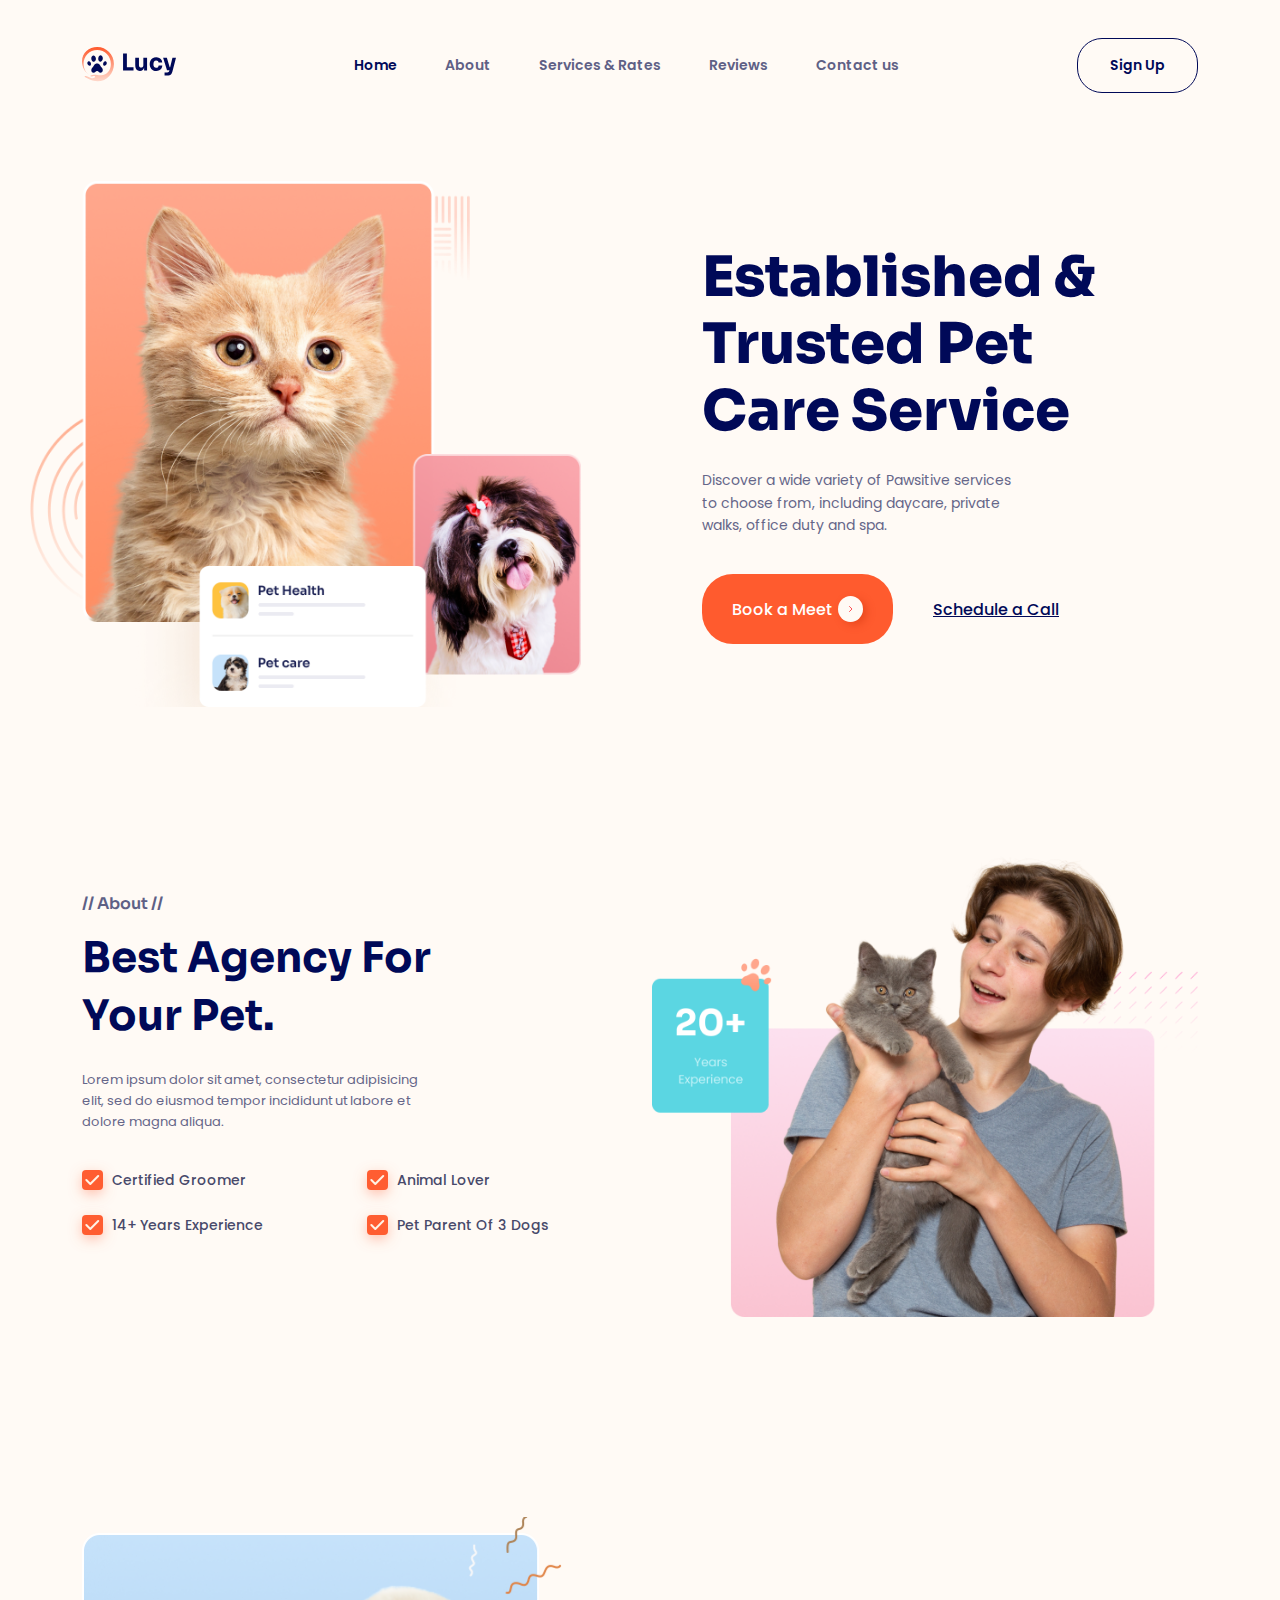
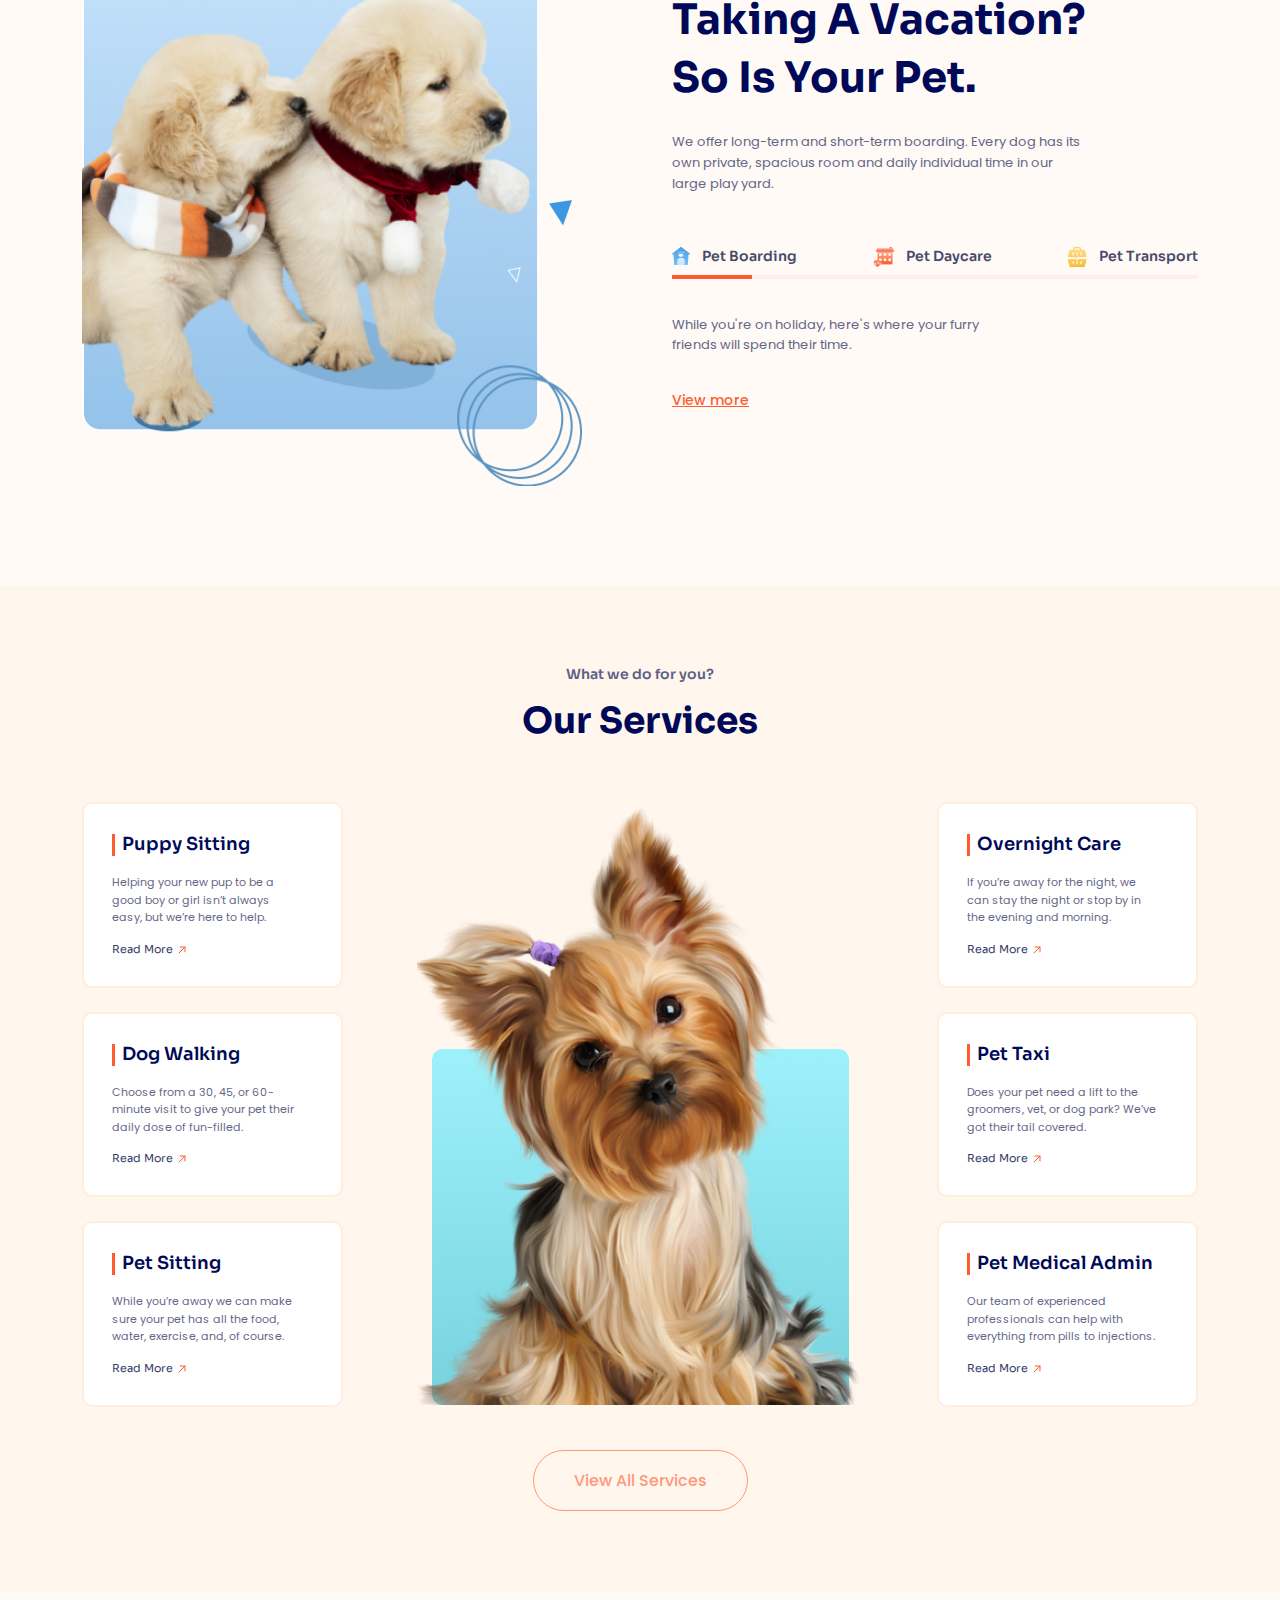
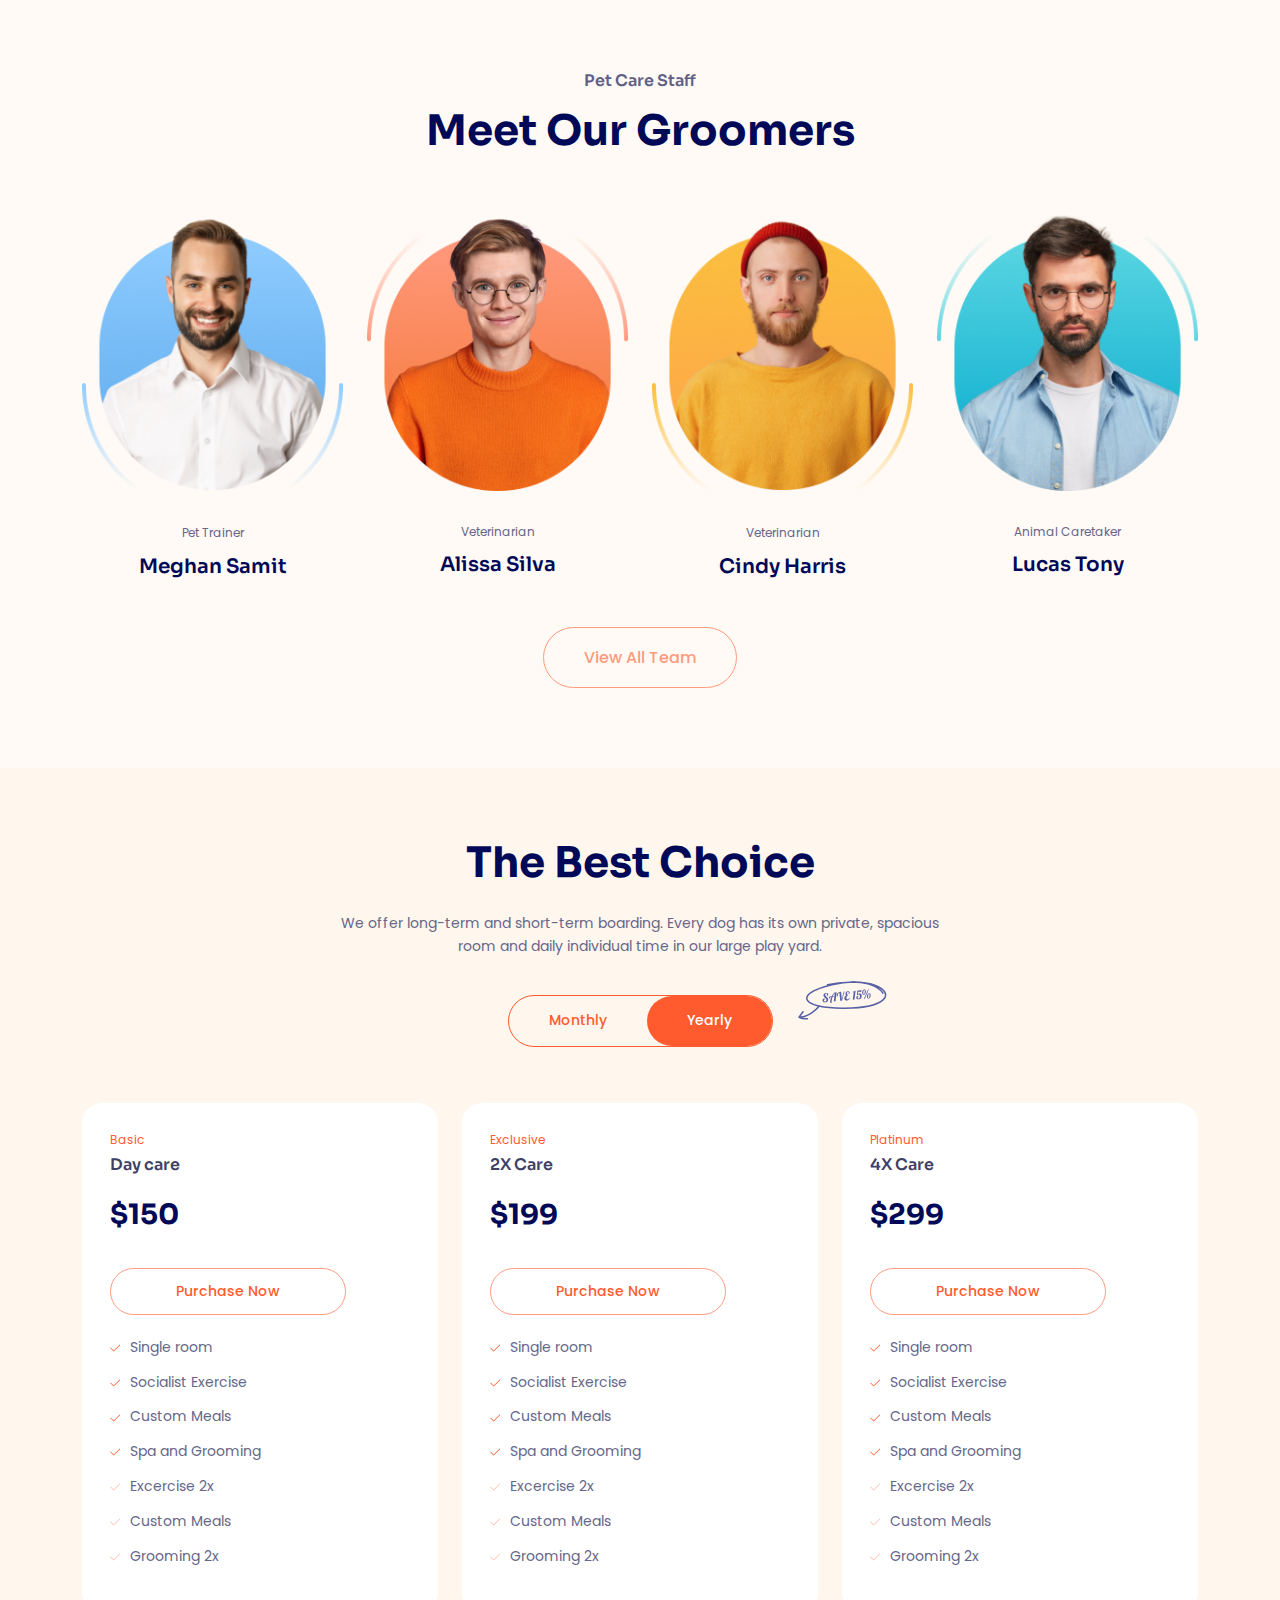
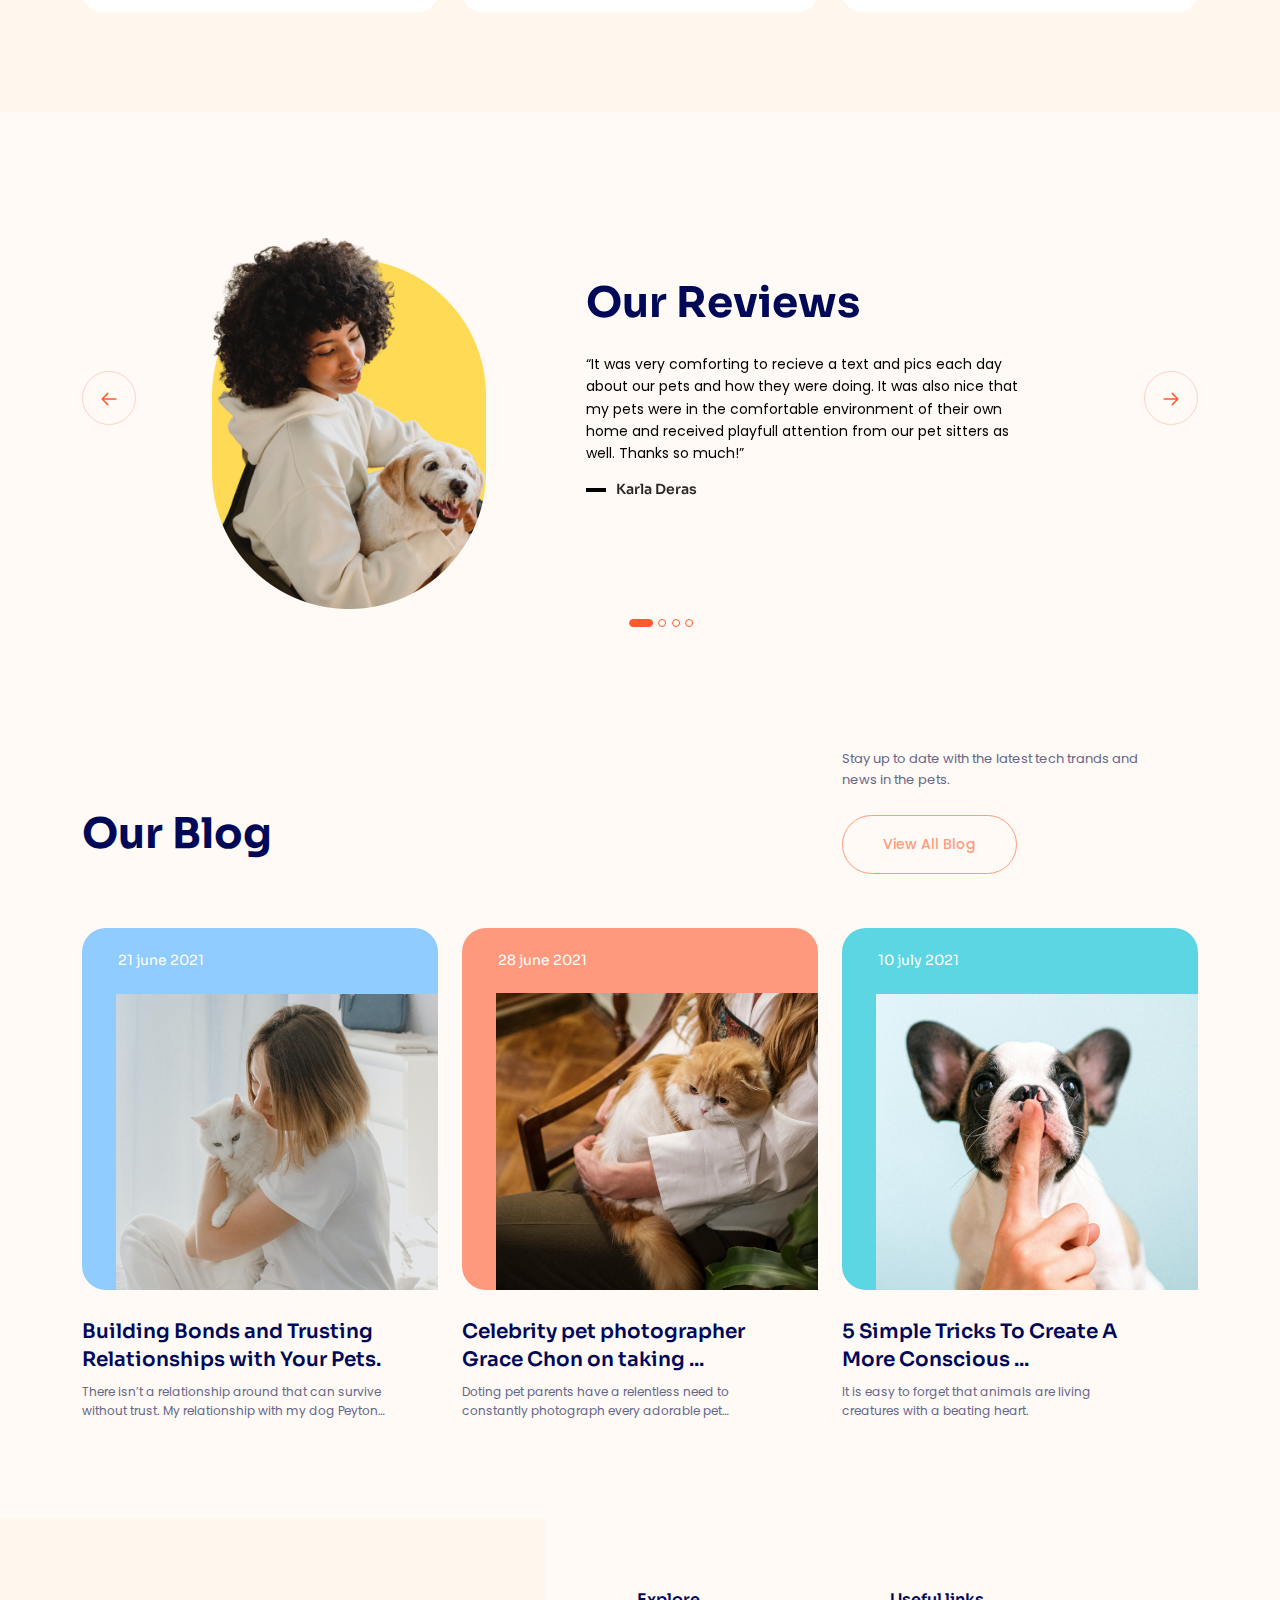
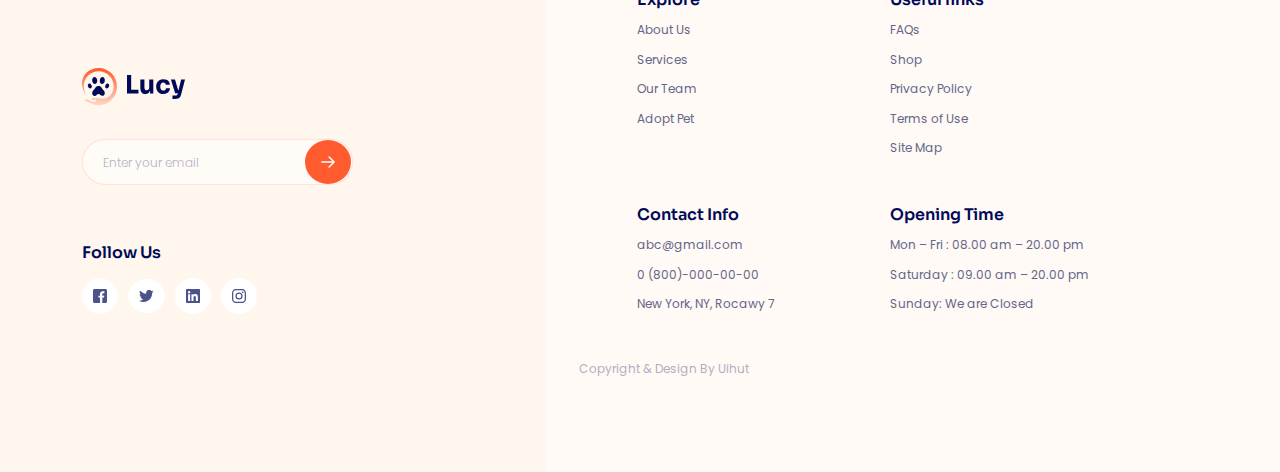
==== commit a4e8803c: "lucy update" ====
--- a/Lucy-Pet Care Landing Page/index.html
+++ b/Lucy-Pet Care Landing Page/index.html
@@ -20,7 +20,7 @@
         <nav class="navbar navbar-expand-lg navbar-light _lucy_nav_wrap">
             <div class="container">
               <div class="_lucy_logo_image">
-                <a class="navbar-brand _lucy_header_logo" href="#"><img src="assets/images/_logo.svg" alt="Image" class="_lucy_logo"></a>
+                <a class="navbar-brand _lucy_header_logo" href="#0"><img src="assets/images/_logo.svg" alt="Image" class="_lucy_logo"></a>
               </div>
               <button class="navbar-toggler _lucy_toggler" type="button" data-bs-toggle="collapse" data-bs-target="#navbarSupportedContent" aria-controls="navbarSupportedContent" aria-expanded="false" aria-label="Toggle navigation">
                 <span class="navbar-toggler-icon"></span>
@@ -28,24 +28,24 @@
               <div class="collapse navbar-collapse _lucy_nav" id="navbarSupportedContent">
                 <ul class="navbar-nav _lucy_nav_list me-auto">
                   <li class="nav-item _lucy_nav_item active">
-                    <a class="nav-link _lucy_nav_link _lucy_nav_link_active" aria-current="page" href="#">Home</a>
+                    <a class="nav-link _lucy_nav_link _lucy_nav_link_active" aria-current="page" href="#0">Home</a>
                   </li>
                   <li class="nav-item _lucy_nav_item">
-                    <a class="nav-link _lucy_nav_link" href="#">About</a>
+                    <a class="nav-link _lucy_nav_link" href="#0">About</a>
                   </li>
                   <li class="nav-item _lucy_nav_item">
-                    <a class="nav-link _lucy_nav_link" href="#">Services & Rates</a>
+                    <a class="nav-link _lucy_nav_link" href="#0">Services & Rates</a>
                   </li>
                   <li class="nav-item _lucy_nav_item">
-                    <a class="nav-link _lucy_nav_link" href="#">Reviews</a>
+                    <a class="nav-link _lucy_nav_link" href="#0">Reviews</a>
                   </li>
                   <li class="nav-item _lucy_nav_item">
-                    <a class="nav-link _lucy_nav_link" href="#">Contact us</a>
+                    <a class="nav-link _lucy_nav_link" href="#0">Contact us</a>
                   </li>
                 </ul>
                 <ul class="_lucy_btn_list">
                     <li class="_lucy_btn_item">
-                        <a href="#" class="_lucy_btn_link">Sign Up</a>
+                        <a href="#0" class="_lucy_btn_link">Sign Up</a>
                     </li>
                 </ul>
               </div>
@@ -65,7 +65,7 @@
                             <p class="_lucy_header_para">Discover a wide variety of Pawsitive services to choose from, including daycare, private walks, office duty and spa.</p>
                             <ul class="_lucy_header_inner_list">
                                 <li class="_lucy_header_inner_item _lucy_header_inner_item_active">
-                                    <a href="#" class="_lucy_header_inner_link _lucy_header_inner_link_active">Book a Meet
+                                    <a href="#0" class="_lucy_header_inner_link _lucy_header_inner_link_active">Book a Meet
                                         <span>
                                             <svg xmlns="http://www.w3.org/2000/svg" width="5" height="6" fill="none" viewBox="0 0 5 6">
                                                 <path stroke="#FD5056" stroke-linecap="round" stroke-linejoin="round" d="M1.486.5l2.5 2.5-2.5 2.5"/>
@@ -74,7 +74,7 @@
                                     </a>
                                 </li>
                                 <li class="_lucy_header_inner_item">
-                                    <a href="#" class="_lucy_header_inner_link">Schedule a Call</a>
+                                    <a href="#0" class="_lucy_header_inner_link">Schedule a Call</a>
                                 </li>
                             </ul>
                         </div>
@@ -98,44 +98,40 @@
                         <div class="col-xl-6 col-lg-6 col-md-12 col-sm-12"> 
                             <ul class="_lucy_about_list">
                                 <li class="_lucy_about_item">
-                                    <a href="#" class="_lucy_about_link"> 
                                         <span>
                                             <svg xmlns="http://www.w3.org/2000/svg" width="15" height="10" fill="none" viewBox="0 0 15 10">
                                                 <path stroke="#FFF2E5" stroke-linecap="round" stroke-linejoin="round" stroke-width="2" d="M13.188 1.063L5.311 8.936 1.376 5"/>
                                             </svg>                                              
                                         </span>                                    
-                                    Certified Groomer</a>
+                                    Certified Groomer
                                 </li>
                                 <li class="_lucy_about_item">
-                                    <a href="#" class="_lucy_about_link">
                                         <span>
                                             <svg xmlns="http://www.w3.org/2000/svg" width="15" height="10" fill="none" viewBox="0 0 15 10">
                                                 <path stroke="#FFF2E5" stroke-linecap="round" stroke-linejoin="round" stroke-width="2" d="M13.188 1.063L5.311 8.936 1.376 5"/>
                                             </svg>                                              
                                         </span> 
-                                    14+ Years Experience</a>
+                                    14+ Years Experience
                                 </li>
                             </ul>
                         </div>
                         <div class="col-xl-6 col-lg-6 col-md-12 col-sm-12">
                             <ul class="_lucy_about_list">
                                 <li class="_lucy_about_item">
-                                    <a href="#" class="_lucy_about_link">
                                         <span>
                                             <svg xmlns="http://www.w3.org/2000/svg" width="15" height="10" fill="none" viewBox="0 0 15 10">
                                                 <path stroke="#FFF2E5" stroke-linecap="round" stroke-linejoin="round" stroke-width="2" d="M13.188 1.063L5.311 8.936 1.376 5"/>
                                             </svg>                                              
                                         </span> 
-                                    Animal Lover</a>
+                                    Animal Lover
                                 </li>
                                 <li class="_lucy_about_item">
-                                    <a href="#" class="_lucy_about_link">
                                         <span>
                                             <svg xmlns="http://www.w3.org/2000/svg" width="15" height="10" fill="none" viewBox="0 0 15 10">
                                                 <path stroke="#FFF2E5" stroke-linecap="round" stroke-linejoin="round" stroke-width="2" d="M13.188 1.063L5.311 8.936 1.376 5"/>
                                             </svg>                                              
                                         </span>
-                                    Pet Parent Of 3 Dogs</a>
+                                    Pet Parent Of 3 Dogs
                                 </li>
                             </ul>
                         </div>
@@ -165,93 +161,99 @@
                         <p class="_lucy_vacation_para">We offer long-term and short-term boarding. Every dog has its own private, spacious room and daily individual time in our large play yard.</p>
                         <ul class="_lucy_vacation_list">
                             <li class="_lucy_vacation_item">
-                                <span>
-                                    <svg xmlns="http://www.w3.org/2000/svg" width="19" height="19" fill="none" viewBox="0 0 19 19">
-                                        <path fill="url(#paint0_linear_11_1141)" fill-rule="evenodd" d="M.232 6.522a.588.588 0 00.713.936l.462-.352.743 10.405a.588.588 0 00.587.547h12.51a.588.588 0 00.588-.547l.75-10.49.587.44a.588.588 0 10.706-.941L9.343.118a.588.588 0 00-.71.002L.232 6.522z" clip-rule="evenodd"/>
-                                        <path fill="url(#paint1_linear_11_1141)" fill-rule="evenodd" d="M9.588 5.09a.53.53 0 11-1.06 0 .53.53 0 011.06 0zm1.852 3.176c0 .877-1.126 1.588-2.514 1.588-1.389 0-2.515-.71-2.515-1.588 0-.877 1.126-1.588 2.515-1.588 1.388 0 2.514.711 2.514 1.588zm-.264-2.118a.53.53 0 100-1.058.53.53 0 000 1.058zm-3.706-.53a.53.53 0 11-1.059 0 .53.53 0 011.059 0zm1.588 5.03a3.705 3.705 0 00-3.705 3.705v3.705h7.41v-3.705a3.705 3.705 0 00-3.705-3.706z" clip-rule="evenodd"/>
-                                        <defs>
-                                          <linearGradient id="paint0_linear_11_1141" x1="9.056" x2="9.056" y1="0" y2="18.058" gradientUnits="userSpaceOnUse">
-                                            <stop stop-color="#4C9EE2"/>
-                                            <stop offset="1" stop-color="#73BFFF"/>
-                                          </linearGradient>
-                                          <linearGradient id="paint1_linear_11_1141" x1="9.058" x2="9.058" y1="4.561" y2="18.058" gradientUnits="userSpaceOnUse">
-                                            <stop stop-color="#fff"/>
-                                            <stop offset="1" stop-color="#fff" stop-opacity=".59"/>
-                                          </linearGradient>
-                                        </defs>
-                                      </svg>
-                                </span>
-                                Pet Boarding
+                                <a href="#0" class="_lucy_vacation_item_link">
+                                    <span>
+                                        <svg xmlns="http://www.w3.org/2000/svg" width="19" height="19" fill="none" viewBox="0 0 19 19">
+                                            <path fill="url(#paint0_linear_11_1141)" fill-rule="evenodd" d="M.232 6.522a.588.588 0 00.713.936l.462-.352.743 10.405a.588.588 0 00.587.547h12.51a.588.588 0 00.588-.547l.75-10.49.587.44a.588.588 0 10.706-.941L9.343.118a.588.588 0 00-.71.002L.232 6.522z" clip-rule="evenodd"/>
+                                            <path fill="url(#paint1_linear_11_1141)" fill-rule="evenodd" d="M9.588 5.09a.53.53 0 11-1.06 0 .53.53 0 011.06 0zm1.852 3.176c0 .877-1.126 1.588-2.514 1.588-1.389 0-2.515-.71-2.515-1.588 0-.877 1.126-1.588 2.515-1.588 1.388 0 2.514.711 2.514 1.588zm-.264-2.118a.53.53 0 100-1.058.53.53 0 000 1.058zm-3.706-.53a.53.53 0 11-1.059 0 .53.53 0 011.059 0zm1.588 5.03a3.705 3.705 0 00-3.705 3.705v3.705h7.41v-3.705a3.705 3.705 0 00-3.705-3.706z" clip-rule="evenodd"/>
+                                            <defs>
+                                              <linearGradient id="paint0_linear_11_1141" x1="9.056" x2="9.056" y1="0" y2="18.058" gradientUnits="userSpaceOnUse">
+                                                <stop stop-color="#4C9EE2"/>
+                                                <stop offset="1" stop-color="#73BFFF"/>
+                                              </linearGradient>
+                                              <linearGradient id="paint1_linear_11_1141" x1="9.058" x2="9.058" y1="4.561" y2="18.058" gradientUnits="userSpaceOnUse">
+                                                <stop stop-color="#fff"/>
+                                                <stop offset="1" stop-color="#fff" stop-opacity=".59"/>
+                                              </linearGradient>
+                                            </defs>
+                                          </svg>
+                                    </span>
+                                    Pet Boarding
+                                </a>
                             </li>
                             <li class="_lucy_vacation_item">
-                                <span>
-                                    <svg xmlns="http://www.w3.org/2000/svg" width="23" height="20" fill="none" viewBox="0 0 23 20">
-                                        <path fill="url(#paint0_linear_11_1100)" d="M5.466 4.411h15.052v12.976H5.466z"/>
-                                        <path fill="url(#paint1_linear_11_1100)" d="M4.946 1.297h16.09l1.038 3.374H3.908l1.038-3.374z"/>
-                                        <path fill="url(#paint2_linear_11_1100)" d="M0 0h2.076v2.076H0z" transform="matrix(1 0 0 -1 17.663 2.076)"/>
-                                        <rect width="2.595" height="2.595" x="7.023" y="6.227" fill="#FFFAF5" rx=".5"/>
-                                        <rect width="2.595" height="2.595" x="7.023" y="11.418" fill="#FFFAF5" rx=".5"/>
-                                        <rect width="2.595" height="2.595" x="11.694" y="6.227" fill="#FFFAF5" rx=".5"/>
-                                        <rect width="2.595" height="2.595" x="11.694" y="11.418" fill="#FFFAF5" rx=".5"/>
-                                        <rect width="2.595" height="2.595" x="16.365" y="6.227" fill="#FFFAF5" rx=".5"/>
-                                        <rect width="2.595" height="2.595" x="16.365" y="11.418" fill="#FFFAF5" rx=".5"/>
-                                        <g>
-                                          <path fill="url(#paint3_linear_11_1100)" fill-rule="evenodd" d="M5.49 13.59c2.078-2.135 7.274 1.603 0 6.41-7.274-4.807-2.078-8.545 0-6.41z" clip-rule="evenodd"/>
-                                          <path stroke="#fff" stroke-linecap="round" stroke-linejoin="round" stroke-width=".493" d="M1.054 16.92h1.478l.592-1.183.986 2.317.936-1.726.74.543.788-2.021 1.036 2.563.394-.542h1.873"/>
-                                        </g>
-                                        <defs>
-                                          <linearGradient id="paint0_linear_11_1100" x1="12.991" x2="12.991" y1="4.411" y2="17.387" gradientUnits="userSpaceOnUse">
-                                            <stop stop-color="#FFAD97"/>
-                                            <stop offset="1" stop-color="#FF5B2E"/>
-                                          </linearGradient>
-                                          <linearGradient id="paint1_linear_11_1100" x1="12.991" x2="12.991" y1="1.297" y2="4.671" gradientUnits="userSpaceOnUse">
-                                            <stop stop-color="#FFAD97"/>
-                                            <stop offset="1" stop-color="#FF5B2E"/>
-                                          </linearGradient>
-                                          <linearGradient id="paint2_linear_11_1100" x1="1.038" x2="1.038" y1="0" y2="2.076" gradientUnits="userSpaceOnUse">
-                                            <stop stop-color="#FFAD97"/>
-                                            <stop offset="1" stop-color="#FF5B2E"/>
-                                          </linearGradient>
-                                          <linearGradient id="paint3_linear_11_1100" x1="5.49" x2="5.49" y1="12.976" y2="20" gradientUnits="userSpaceOnUse">
-                                            <stop stop-color="#FF9071"/>
-                                            <stop offset="1" stop-color="#FF5B2E"/>
-                                          </linearGradient>
-                                        </defs>
-                                      </svg>
-                                </span>
-                                Pet Daycare
+                                <a href="#0" class="_lucy_vacation_item_link">
+                                    <span>
+                                        <svg xmlns="http://www.w3.org/2000/svg" width="23" height="20" fill="none" viewBox="0 0 23 20">
+                                            <path fill="url(#paint0_linear_11_1100)" d="M5.466 4.411h15.052v12.976H5.466z"/>
+                                            <path fill="url(#paint1_linear_11_1100)" d="M4.946 1.297h16.09l1.038 3.374H3.908l1.038-3.374z"/>
+                                            <path fill="url(#paint2_linear_11_1100)" d="M0 0h2.076v2.076H0z" transform="matrix(1 0 0 -1 17.663 2.076)"/>
+                                            <rect width="2.595" height="2.595" x="7.023" y="6.227" fill="#FFFAF5" rx=".5"/>
+                                            <rect width="2.595" height="2.595" x="7.023" y="11.418" fill="#FFFAF5" rx=".5"/>
+                                            <rect width="2.595" height="2.595" x="11.694" y="6.227" fill="#FFFAF5" rx=".5"/>
+                                            <rect width="2.595" height="2.595" x="11.694" y="11.418" fill="#FFFAF5" rx=".5"/>
+                                            <rect width="2.595" height="2.595" x="16.365" y="6.227" fill="#FFFAF5" rx=".5"/>
+                                            <rect width="2.595" height="2.595" x="16.365" y="11.418" fill="#FFFAF5" rx=".5"/>
+                                            <g>
+                                              <path fill="url(#paint3_linear_11_1100)" fill-rule="evenodd" d="M5.49 13.59c2.078-2.135 7.274 1.603 0 6.41-7.274-4.807-2.078-8.545 0-6.41z" clip-rule="evenodd"/>
+                                              <path stroke="#fff" stroke-linecap="round" stroke-linejoin="round" stroke-width=".493" d="M1.054 16.92h1.478l.592-1.183.986 2.317.936-1.726.74.543.788-2.021 1.036 2.563.394-.542h1.873"/>
+                                            </g>
+                                            <defs>
+                                              <linearGradient id="paint0_linear_11_1100" x1="12.991" x2="12.991" y1="4.411" y2="17.387" gradientUnits="userSpaceOnUse">
+                                                <stop stop-color="#FFAD97"/>
+                                                <stop offset="1" stop-color="#FF5B2E"/>
+                                              </linearGradient>
+                                              <linearGradient id="paint1_linear_11_1100" x1="12.991" x2="12.991" y1="1.297" y2="4.671" gradientUnits="userSpaceOnUse">
+                                                <stop stop-color="#FFAD97"/>
+                                                <stop offset="1" stop-color="#FF5B2E"/>
+                                              </linearGradient>
+                                              <linearGradient id="paint2_linear_11_1100" x1="1.038" x2="1.038" y1="0" y2="2.076" gradientUnits="userSpaceOnUse">
+                                                <stop stop-color="#FFAD97"/>
+                                                <stop offset="1" stop-color="#FF5B2E"/>
+                                              </linearGradient>
+                                              <linearGradient id="paint3_linear_11_1100" x1="5.49" x2="5.49" y1="12.976" y2="20" gradientUnits="userSpaceOnUse">
+                                                <stop stop-color="#FF9071"/>
+                                                <stop offset="1" stop-color="#FF5B2E"/>
+                                              </linearGradient>
+                                            </defs>
+                                          </svg>
+                                    </span>
+                                    Pet Daycare
+                                </a>
                             </li>
                             <li class="_lucy_vacation_item">
-                                <span>
-                                    <svg xmlns="http://www.w3.org/2000/svg" width="21" height="20" fill="none" viewBox="0 0 21 20">
-                                        <path fill="url(#paint0_linear_11_1119)" d="M12.726 0H7.423c-.667 0-1.208.54-1.208 1.207v1.57h1.208V1.449c0-.134.108-.242.241-.242h4.82c.134 0 .242.108.242.242v1.328h1.207v-1.57c0-.666-.54-1.207-1.207-1.207z"/>
-                                        <path fill="url(#paint1_linear_11_1119)" d="M.678 11.992l1.598 7.067c.124.55.613.941 1.178.941h13.241c.564 0 1.053-.39 1.177-.94l1.599-7.067v-1.811l-1.586-6.484a1.207 1.207 0 00-1.173-.92H3.454c-.565 0-1.054.39-1.178.94L.678 10.785v1.207z"/>
-                                        <path fill="url(#paint2_linear_11_1119)" d="M17.885 3.698a1.207 1.207 0 00-1.173-.92h-.163c.056.097.1.203.128.316l1.156 4.725c.286 1.169.686 2.394.43 3.57A10.174 10.174 0 018.317 19.4l-5.91-.004c.212.366.606.604 1.046.604h13.242c.564 0 1.053-.391 1.177-.942l1.598-7.067v-1.81l-1.585-6.484z"/>
-                                        <path fill="#FFF9E2" d="M10.074 8.397a.604.604 0 01-.604-.603V5.768a.604.604 0 011.208 0v2.026c0 .333-.27.603-.604.603zM14.3 8.398c-.26 0-.501-.17-.579-.432l-.604-2.026a.604.604 0 011.157-.345l.604 2.026a.604.604 0 01-.579.777zM5.85 8.398a.605.605 0 01-.58-.777l.604-2.026a.604.604 0 111.157.345l-.604 2.026a.604.604 0 01-.578.432zM10.074 17.31a.604.604 0 01-.604-.603V14.68a.604.604 0 111.208 0v2.026c0 .333-.27.603-.604.603zM13.696 17.31a.605.605 0 01-.579-.775l.604-2.027a.604.604 0 011.157.345l-.604 2.026a.604.604 0 01-.578.432zM6.452 17.312c-.26 0-.5-.17-.578-.432l-.604-2.026a.604.604 0 111.157-.344l.604 2.025a.604.604 0 01-.579.777z"/>
-                                        <path fill="#fff" d="M19.672 11.992H.477a.402.402 0 01-.403-.403v-1.006c0-.222.18-.402.403-.402h19.195c.222 0 .402.18.402.402v1.006c0 .222-.18.402-.402.402z"/>
-                                        <path fill="#FFE5AC" d="M11.826 12.448H8.323a.402.402 0 01-.403-.402v-1.918c0-.222.18-.402.403-.402h3.503c.222 0 .402.18.402.402v1.918c0 .222-.18.402-.402.402z"/>
-                                        <path fill="#FFF6E1" d="M11.826 9.726h-.805c0 1.17-.949 2.118-2.119 2.118H7.92v.202c0 .222.18.402.403.402h3.503c.222 0 .402-.18.402-.402v-1.918a.402.402 0 00-.402-.402z"/>
-                                        <defs>
-                                          <linearGradient id="paint0_linear_11_1119" x1="10.074" x2="10.074" y1="0" y2="2.777" gradientUnits="userSpaceOnUse">
-                                            <stop stop-color="#FFD986"/>
-                                            <stop offset="1" stop-color="#FABF3E"/>
-                                          </linearGradient>
-                                          <linearGradient id="paint1_linear_11_1119" x1="10.074" x2="10.074" y1="2.777" y2="20" gradientUnits="userSpaceOnUse">
-                                            <stop stop-color="#FFD986"/>
-                                            <stop offset="1" stop-color="#FABF3E"/>
-                                          </linearGradient>
-                                          <linearGradient id="paint2_linear_11_1119" x1="18.5" x2="10.939" y1="4.5" y2="20" gradientUnits="userSpaceOnUse">
-                                            <stop stop-color="#FFD984"/>
-                                            <stop offset="1" stop-color="#F5B42A"/>
-                                          </linearGradient>
-                                        </defs>
-                                    </svg>
-                                </span>
-                                Pet Transport
+                                <a href="#0" class="_lucy_vacation_item_link">
+                                    <span>
+                                        <svg xmlns="http://www.w3.org/2000/svg" width="21" height="20" fill="none" viewBox="0 0 21 20">
+                                            <path fill="url(#paint0_linear_11_1119)" d="M12.726 0H7.423c-.667 0-1.208.54-1.208 1.207v1.57h1.208V1.449c0-.134.108-.242.241-.242h4.82c.134 0 .242.108.242.242v1.328h1.207v-1.57c0-.666-.54-1.207-1.207-1.207z"/>
+                                            <path fill="url(#paint1_linear_11_1119)" d="M.678 11.992l1.598 7.067c.124.55.613.941 1.178.941h13.241c.564 0 1.053-.39 1.177-.94l1.599-7.067v-1.811l-1.586-6.484a1.207 1.207 0 00-1.173-.92H3.454c-.565 0-1.054.39-1.178.94L.678 10.785v1.207z"/>
+                                            <path fill="url(#paint2_linear_11_1119)" d="M17.885 3.698a1.207 1.207 0 00-1.173-.92h-.163c.056.097.1.203.128.316l1.156 4.725c.286 1.169.686 2.394.43 3.57A10.174 10.174 0 018.317 19.4l-5.91-.004c.212.366.606.604 1.046.604h13.242c.564 0 1.053-.391 1.177-.942l1.598-7.067v-1.81l-1.585-6.484z"/>
+                                            <path fill="#FFF9E2" d="M10.074 8.397a.604.604 0 01-.604-.603V5.768a.604.604 0 011.208 0v2.026c0 .333-.27.603-.604.603zM14.3 8.398c-.26 0-.501-.17-.579-.432l-.604-2.026a.604.604 0 011.157-.345l.604 2.026a.604.604 0 01-.579.777zM5.85 8.398a.605.605 0 01-.58-.777l.604-2.026a.604.604 0 111.157.345l-.604 2.026a.604.604 0 01-.578.432zM10.074 17.31a.604.604 0 01-.604-.603V14.68a.604.604 0 111.208 0v2.026c0 .333-.27.603-.604.603zM13.696 17.31a.605.605 0 01-.579-.775l.604-2.027a.604.604 0 011.157.345l-.604 2.026a.604.604 0 01-.578.432zM6.452 17.312c-.26 0-.5-.17-.578-.432l-.604-2.026a.604.604 0 111.157-.344l.604 2.025a.604.604 0 01-.579.777z"/>
+                                            <path fill="#fff" d="M19.672 11.992H.477a.402.402 0 01-.403-.403v-1.006c0-.222.18-.402.403-.402h19.195c.222 0 .402.18.402.402v1.006c0 .222-.18.402-.402.402z"/>
+                                            <path fill="#FFE5AC" d="M11.826 12.448H8.323a.402.402 0 01-.403-.402v-1.918c0-.222.18-.402.403-.402h3.503c.222 0 .402.18.402.402v1.918c0 .222-.18.402-.402.402z"/>
+                                            <path fill="#FFF6E1" d="M11.826 9.726h-.805c0 1.17-.949 2.118-2.119 2.118H7.92v.202c0 .222.18.402.403.402h3.503c.222 0 .402-.18.402-.402v-1.918a.402.402 0 00-.402-.402z"/>
+                                            <defs>
+                                              <linearGradient id="paint0_linear_11_1119" x1="10.074" x2="10.074" y1="0" y2="2.777" gradientUnits="userSpaceOnUse">
+                                                <stop stop-color="#FFD986"/>
+                                                <stop offset="1" stop-color="#FABF3E"/>
+                                              </linearGradient>
+                                              <linearGradient id="paint1_linear_11_1119" x1="10.074" x2="10.074" y1="2.777" y2="20" gradientUnits="userSpaceOnUse">
+                                                <stop stop-color="#FFD986"/>
+                                                <stop offset="1" stop-color="#FABF3E"/>
+                                              </linearGradient>
+                                              <linearGradient id="paint2_linear_11_1119" x1="18.5" x2="10.939" y1="4.5" y2="20" gradientUnits="userSpaceOnUse">
+                                                <stop stop-color="#FFD984"/>
+                                                <stop offset="1" stop-color="#F5B42A"/>
+                                              </linearGradient>
+                                            </defs>
+                                        </svg>
+                                    </span>
+                                    Pet Transport
+                                </a>
                             </li>
                         </ul>
                         <p class="_lucy_vacation_2nd_para">While you're on holiday, here's where your furry friends will spend their time.</p>
-                        <a href="#" class="_lucy_vacation_link">View more</a>
+                        <a href="#0" class="_lucy_vacation_link">View more</a>
                     </div>
                 </div>
             </div>
@@ -273,8 +275,10 @@
                 <div class="col-lg-3 col-xl-3 col-md-12 col-sm-12">
                     <div class="_lucy_service_content">
                         <h5 class="_lucy_service_content_title">Puppy Sitting</h5>
-                        <p class="_lucy_service_content_para">Helping your new pup to be a good boy or girl isn’t always easy, but we’re here to help.</p>
-                        <a href="#" class="_lucy_service_content_link">Read More
+                        <div class="_lucy_service_para_box">
+                            <p class="_lucy_service_content_para">Helping your new pup to be a good boy or girl isn’t always easy, but we’re here to help.</p>
+                        </div>
+                        <a href="#0" class="_lucy_service_content_link">Read More
                             <svg xmlns="http://www.w3.org/2000/svg" width="12" height="12" fill="none" viewBox="0 0 12 12">
                                 <path stroke="#FF5B2E" stroke-linecap="round" stroke-linejoin="round" d="M3 9l6-6M4.125 3H9v4.875"/>
                             </svg>
@@ -282,8 +286,10 @@
                     </div>
                     <div class="_lucy_service_content">
                         <h5 class="_lucy_service_content_title">Dog Walking</h5>
-                        <p class="_lucy_service_content_para">Choose from a 30, 45, or 60-minute visit to give your pet their daily dose of fun-filled.</p>
-                        <a href="#" class="_lucy_service_content_link">Read More
+                        <div class="_lucy_service_para_box">
+                            <p class="_lucy_service_content_para">Choose from a 30, 45, or 60-minute visit to give your pet their daily dose of fun-filled.</p>
+                        </div>
+                        <a href="#0" class="_lucy_service_content_link">Read More
                             <svg xmlns="http://www.w3.org/2000/svg" width="12" height="12" fill="none" viewBox="0 0 12 12">
                                 <path stroke="#FF5B2E" stroke-linecap="round" stroke-linejoin="round" d="M3 9l6-6M4.125 3H9v4.875"/>
                             </svg>
@@ -291,8 +297,10 @@
                     </div>
                     <div class="_lucy_service_content">
                         <h5 class="_lucy_service_content_title">Pet Sitting</h5>
-                        <p class="_lucy_service_content_para">While you’re away we can make sure your pet has all the food, water, exercise, and, of course.</p>
-                        <a href="#" class="_lucy_service_content_link">Read More
+                        <div class="_lucy_service_para_box">
+                            <p class="_lucy_service_content_para">While you’re away we can make sure your pet has all the food, water, exercise, and, of course.</p>
+                        </div>
+                        <a href="#0" class="_lucy_service_content_link">Read More
                             <svg xmlns="http://www.w3.org/2000/svg" width="12" height="12" fill="none" viewBox="0 0 12 12">
                                 <path stroke="#FF5B2E" stroke-linecap="round" stroke-linejoin="round" d="M3 9l6-6M4.125 3H9v4.875"/>
                             </svg>
@@ -305,7 +313,7 @@
                             <img src="assets/images/_service_image.png" alt="Image" class="_lucy_service_img">
                         </div>
                         <div class="_lucy_service_box_link">
-                            <a href="#" class="_lucy_service_link">View All Services</a>
+                            <a href="#0" class="_lucy_service_link">View All Services</a>
                         </div>
                     </div>
                 </div>
@@ -313,7 +321,7 @@
                     <div class="_lucy_service_content">
                         <h5 class="_lucy_service_content_title">Overnight Care</h5>
                         <p class="_lucy_service_content_para">If you’re away for the night, we can stay the night or stop by in the evening and morning.</p>
-                        <a href="#" class="_lucy_service_content_link">Read More
+                        <a href="#0" class="_lucy_service_content_link">Read More
                             <svg xmlns="http://www.w3.org/2000/svg" width="12" height="12" fill="none" viewBox="0 0 12 12">
                                 <path stroke="#FF5B2E" stroke-linecap="round" stroke-linejoin="round" d="M3 9l6-6M4.125 3H9v4.875"/>
                             </svg>
@@ -322,7 +330,7 @@
                     <div class="_lucy_service_content">
                         <h5 class="_lucy_service_content_title">Pet Taxi</h5>
                         <p class="_lucy_service_content_para">Does your pet need a lift to the groomers, vet, or dog park? We’ve got their tail covered.</p>
-                        <a href="#" class="_lucy_service_content_link">Read More
+                        <a href="#0" class="_lucy_service_content_link">Read More
                             <svg xmlns="http://www.w3.org/2000/svg" width="12" height="12" fill="none" viewBox="0 0 12 12">
                                 <path stroke="#FF5B2E" stroke-linecap="round" stroke-linejoin="round" d="M3 9l6-6M4.125 3H9v4.875"/>
                             </svg>
@@ -331,7 +339,7 @@
                     <div class="_lucy_service_content">
                         <h5 class="_lucy_service_content_title">Pet Medical Admin</h5>
                         <p class="_lucy_service_content_para">Our team of experienced professionals can help with everything from pills to injections.</p>
-                        <a href="#" class="_lucy_service_content_link">Read More
+                        <a href="#0" class="_lucy_service_content_link">Read More
                             <svg xmlns="http://www.w3.org/2000/svg" width="12" height="12" fill="none" viewBox="0 0 12 12">
                                 <path stroke="#FF5B2E" stroke-linecap="round" stroke-linejoin="round" d="M3 9l6-6M4.125 3H9v4.875"/>
                             </svg>
@@ -402,7 +410,7 @@
             <div class="row">
                 <div class="col-xl-12 col-lg-12 col-md-12 col-sm-12 justify-content-center text-center">
                     <div class="_lucy_groomers_link_box">
-                        <a href="#" class="_lucy_groomers_link">View All Team</a>
+                        <a href="#0" class="_lucy_groomers_link">View All Team</a>
                     </div>
                 </div>
             </div>
@@ -418,8 +426,12 @@
                         <h2 class="_lucy_choice_title">The Best Choice</h2>
                         <p class="_lucy_choice_para">We offer long-term and short-term boarding. Every dog has its own private, spacious room and daily individual time in our large play yard.</p>
                         <ul class="_lucy_choice_list">
-                            <li class="_lucy_choice_item">Monthly</li>
-                            <li class="_lucy_choice_item _lucy_choice_item_active">Yearly</li>
+                            <li class="_lucy_choice_item">
+                                <a href="#0" class="_lucy_choice_link">Monthly</a>
+                            </li>
+                            <li class="_lucy_choice_item">
+                                <a href="#0" class="_lucy_choice_link _active_link">Yearly</a>
+                            </li>
                         </ul>
                     </div>
                 </div>
@@ -431,7 +443,7 @@
                         <p class="_lucy_choice_inner_para">Day care</p>
                         <h4 class="_lucy_choice_inner_title">$150</h4>
                         <div class="_lucy_choice_inner_link_box">
-                            <a href="#" class="_lucy_choice_inner_link">Purchase Now</a>
+                            <a href="#0" class="_lucy_choice_inner_link">Purchase Now</a>
                         </div>
                         <ul class="_lucy_choice_inner_list">
                             <li class="_lucy_choice_inner_item">
@@ -498,8 +510,8 @@
                         <p class="_lucy_choice_inner_tag">Exclusive</p>
                         <p class="_lucy_choice_inner_para">2X Care</p>
                         <h4 class="_lucy_choice_inner_title">$199</h4>
-                        <div class="_lucy_choice_inner_link_box _lucy_choice_inner_link_box_active">
-                            <a href="#" class="_lucy_choice_inner_link _lucy_choice_inner_link_active">Purchase Now</a>
+                        <div class="_lucy_choice_inner_link_box">
+                            <a href="#0" class="_lucy_choice_inner_link">Purchase Now</a>
                         </div>
                         <ul class="_lucy_choice_inner_list">
                             <li class="_lucy_choice_inner_item">
@@ -567,7 +579,7 @@
                         <p class="_lucy_choice_inner_para">4X Care</p>
                         <h4 class="_lucy_choice_inner_title">$299</h4>
                         <div class="_lucy_choice_inner_link_box">
-                            <a href="#" class="_lucy_choice_inner_link">Purchase Now</a>
+                            <a href="#0" class="_lucy_choice_inner_link">Purchase Now</a>
                         </div>
                         <ul class="_lucy_choice_inner_list">
                             <li class="_lucy_choice_inner_item">
@@ -806,7 +818,7 @@
                     <div class="_lucy_blog_content">
                         <p class="_lucy_blog_para">Stay up to date with the latest tech trands and news in the pets.</p>
                         <div class="_lucy_blog_link_box">
-                            <a href="#" class="_lucy_blog_link">View All Blog</a>
+                            <a href="#0" class="_lucy_blog_link">View All Blog</a>
                         </div>
                     </div>
                 </div>
@@ -839,8 +851,8 @@
                             </div>
                         </div>
                         <div class="_lucy_blog_inner_txt">
-                            <h4 class="_lucy_inner_wrap_title">Building Bonds and Trusting Relationships with Your Pets.</h4>
-                            <p class="_lucy_inner_wrap_para">There isn’t a relationship around that can survive without trust. My relationship with my dog Peyton is deep...</p>
+                            <h4 class="_lucy_inner_wrap_title">Celebrity pet photographer Grace Chon on taking ...</h4>
+                            <p class="_lucy_inner_wrap_para">Doting pet parents have a relentless need to constantly photograph every adorable pet moment...</p>
                         </div>
                     </div>
                 </div>
@@ -855,8 +867,8 @@
                             </div>
                         </div>
                         <div class="_lucy_blog_inner_txt">
-                            <h4 class="_lucy_inner_wrap_title">Building Bonds and Trusting Relationships with Your Pets.</h4>
-                            <p class="_lucy_inner_wrap_para">There isn’t a relationship around that can survive without trust. My relationship with my dog Peyton is deep...</p>
+                            <h4 class="_lucy_inner_wrap_title">5 Simple Tricks To Create A More Conscious ...</h4>
+                            <p class="_lucy_inner_wrap_para">It is easy to forget that animals are living creatures with a beating heart.</p>
                         </div>
                     </div>
                 </div>
@@ -886,7 +898,7 @@
                         <h4 class="_lucy_footer_left_title">Follow Us</h4>
                         <ul class="_lucy_footer_left_list">
                             <li class="_lucy_footer_left_item">
-                                <a href="#" class="_lucy_footer_left_link">
+                                <a href="#0" class="_lucy_footer_left_link">
                                     <span>
                                         <svg xmlns="http://www.w3.org/2000/svg" width="14" height="14" fill="none" viewBox="0 0 14 14">
                                             <path fill="#000958" d="M12.444 0H1.556C.7 0 0 .7 0 1.556v10.888C0 13.301.7 14 1.556 14H7V8.556H5.444V6.63H7V5.036c0-1.683.943-2.865 2.93-2.865l1.401.001v2.026h-.93c-.774 0-1.068.58-1.068 1.119V6.63h1.998l-.442 1.925H9.333V14h3.111C13.3 14 14 13.3 14 12.444V1.556C14 .7 13.3 0 12.444 0z" opacity=".7"/>
@@ -895,7 +907,7 @@
                                 </a>
                             </li>
                             <li class="_lucy_footer_left_item">
-                                <a href="#" class="_lucy_footer_left_link">
+                                <a href="#0" class="_lucy_footer_left_link">
                                     <span>
                                         <svg xmlns="http://www.w3.org/2000/svg" width="15" height="12" fill="none" viewBox="0 0 15 12">
                                             <path fill="#000958" d="M4.583 12a8.352 8.352 0 003.263-.642 8.444 8.444 0 002.767-1.867 8.575 8.575 0 001.842-2.803 8.666 8.666 0 00.633-3.307v-.396c.58-.43 1.082-.96 1.483-1.564a6.102 6.102 0 01-1.715.477A3.054 3.054 0 0014.181.219a5.84 5.84 0 01-1.895.739A2.982 2.982 0 0010.59.04a2.96 2.96 0 00-1.896.317 3.018 3.018 0 00-1.316 1.421 3.072 3.072 0 00-.192 1.939A8.383 8.383 0 013.774 2.8 8.494 8.494 0 011.027.555a3.063 3.063 0 00-.321 2.2 3.028 3.028 0 001.248 1.828 2.93 2.93 0 01-1.325-.376v.033a3.067 3.067 0 00.655 1.915 2.995 2.995 0 001.697 1.072 2.962 2.962 0 01-1.325.054c.194.593.564 1.11 1.06 1.482a2.962 2.962 0 001.708.592A5.945 5.945 0 01.71 10.698a6.395 6.395 0 01-.709-.06 8.376 8.376 0 004.583 1.342" opacity=".7"/>
@@ -904,7 +916,7 @@
                                 </a>
                             </li>
                             <li class="_lucy_footer_left_item">
-                                <a href="#" class="_lucy_footer_left_link">
+                                <a href="#0" class="_lucy_footer_left_link">
                                     <span>
                                         <svg xmlns="http://www.w3.org/2000/svg" width="14" height="14" fill="none" viewBox="0 0 14 14">
                                             <path fill="#000958" d="M13.222 0H.778A.778.778 0 000 .778v12.444A.778.778 0 00.778 14h12.444a.778.778 0 00.778-.778V.778A.778.778 0 0013.222 0zm-9.07 11.929H2.075V5.248h2.079v6.68zM3.114 4.335a1.204 1.204 0 110-2.408 1.204 1.204 0 010 2.408zm8.817 7.594H9.854V8.68c0-.775-.014-1.771-1.08-1.771-1.081 0-1.245.845-1.245 1.717v3.304H5.455V5.248h1.99v.914h.03c.276-.525.954-1.08 1.963-1.08 2.103 0 2.49 1.384 2.49 3.183v3.664h.002z" opacity=".7"/>
@@ -913,7 +925,7 @@
                                 </a>
                             </li>
                             <li class="_lucy_footer_left_item">
-                                <a href="#" class="_lucy_footer_left_link">
+                                <a href="#0" class="_lucy_footer_left_link">
                                     <span>
                                         <svg xmlns="http://www.w3.org/2000/svg" width="14" height="14" fill="none" viewBox="0 0 14 14">
                                             <path fill="#000958" fill-rule="evenodd" d="M7 0C5.099 0 4.86.008 4.114.042 3.369.076 2.86.195 2.415.368a3.43 3.43 0 00-1.24.807c-.356.35-.632.773-.808 1.24-.172.445-.29.954-.325 1.699C.008 4.86 0 5.099 0 7c0 1.901.008 2.14.042 2.886.034.745.153 1.254.326 1.699.175.467.45.89.807 1.24.35.356.773.632 1.24.808.445.172.954.29 1.699.325.747.034.985.042 2.886.042 1.901 0 2.14-.008 2.886-.042.745-.034 1.254-.153 1.699-.325a3.43 3.43 0 001.24-.808 3.43 3.43 0 00.808-1.24c.172-.445.29-.954.325-1.699C13.992 9.14 14 8.901 14 7c0-1.901-.008-2.14-.042-2.886-.034-.745-.153-1.254-.325-1.699a3.43 3.43 0 00-.808-1.24 3.43 3.43 0 00-1.24-.808c-.445-.172-.954-.29-1.699-.325C9.14.008 8.901 0 7 0zm0 1.261c1.869 0 2.09.007 2.828.041.683.031 1.054.145 1.3.24.327.128.56.28.806.524.245.245.396.48.523.805.095.248.21.618.241 1.3.034.739.04.96.04 2.829 0 1.869-.006 2.09-.04 2.828-.032.683-.146 1.054-.24 1.3a2.17 2.17 0 01-.524.806 2.179 2.179 0 01-.805.523c-.247.095-.618.21-1.3.241-.738.034-.96.04-2.829.04-1.869 0-2.09-.006-2.828-.04-.683-.032-1.053-.146-1.3-.24a2.169 2.169 0 01-.806-.524 2.168 2.168 0 01-.523-.805c-.096-.247-.21-.618-.241-1.3-.034-.739-.04-.96-.04-2.829 0-1.869.006-2.09.04-2.828.031-.683.145-1.053.24-1.3.128-.327.28-.56.524-.806.245-.245.48-.396.805-.523.248-.096.618-.21 1.3-.241.739-.034.96-.04 2.829-.04zm0 8.072a2.333 2.333 0 110-4.666 2.333 2.333 0 010 4.666zm0-5.928a3.595 3.595 0 100 7.19 3.595 3.595 0 000-7.19zm4.577-.142a.84.84 0 11-1.68 0 .84.84 0 011.68 0z" clip-rule="evenodd" opacity=".7"/>
@@ -932,16 +944,16 @@
                                     <h4 class="_lucy_footer_right_title">Explore</h4>
                                     <ul class="_lucy_footer_right_list">
                                         <li class="_lucy_footer_right_item">
-                                            <a href="#" class="_lucy_footer_right_link">About Us</a>
-                                        </li>
-                                        <li class="_lucy_footer_right_item">
-                                            <a href="#" class="_lucy_footer_right_link">Services</a>
-                                        </li>
-                                        <li class="_lucy_footer_right_item">
-                                            <a href="#" class="_lucy_footer_right_link">Our Team</a>
-                                        </li>
-                                        <li class="_lucy_footer_right_item">
-                                            <a href="#" class="_lucy_footer_right_link">Adopt Pet</a>
+                                            <a href="#0" class="_lucy_footer_right_link">About Us</a>
+                                        </li>
+                                        <li class="_lucy_footer_right_item">
+                                            <a href="#0" class="_lucy_footer_right_link">Services</a>
+                                        </li>
+                                        <li class="_lucy_footer_right_item">
+                                            <a href="#0" class="_lucy_footer_right_link">Our Team</a>
+                                        </li>
+                                        <li class="_lucy_footer_right_item">
+                                            <a href="#0" class="_lucy_footer_right_link">Adopt Pet</a>
                                         </li>
                                     </ul>
                                 </div>
@@ -951,19 +963,19 @@
                                     <h4 class="_lucy_footer_right_title">Useful links</h4>
                                     <ul class="_lucy_footer_right_list">
                                         <li class="_lucy_footer_right_item">
-                                            <a href="#" class="_lucy_footer_right_link">FAQs</a>
-                                        </li>
-                                        <li class="_lucy_footer_right_item">
-                                            <a href="#" class="_lucy_footer_right_link">Shop</a>
-                                        </li>
-                                        <li class="_lucy_footer_right_item">
-                                            <a href="#" class="_lucy_footer_right_link">Privacy Policy</a>
-                                        </li>
-                                        <li class="_lucy_footer_right_item">
-                                            <a href="#" class="_lucy_footer_right_link">Terms of Use</a>
-                                        </li>
-                                        <li class="_lucy_footer_right_item">
-                                            <a href="#" class="_lucy_footer_right_link">Site Map</a>
+                                            <a href="#0" class="_lucy_footer_right_link">FAQs</a>
+                                        </li>
+                                        <li class="_lucy_footer_right_item">
+                                            <a href="#0" class="_lucy_footer_right_link">Shop</a>
+                                        </li>
+                                        <li class="_lucy_footer_right_item">
+                                            <a href="#0" class="_lucy_footer_right_link">Privacy Policy</a>
+                                        </li>
+                                        <li class="_lucy_footer_right_item">
+                                            <a href="#0" class="_lucy_footer_right_link">Terms of Use</a>
+                                        </li>
+                                        <li class="_lucy_footer_right_item">
+                                            <a href="#0" class="_lucy_footer_right_link">Site Map</a>
                                         </li>
                                     </ul>
                                 </div>
@@ -975,14 +987,14 @@
                                     <h4 class="_lucy_footer_right_title">Contact Info</h4>
                                     <ul class="_lucy_footer_right_list">
                                         <li class="_lucy_footer_right_item">
-                                            <a href="#" class="_lucy_footer_right_link">abc@gmail.com
+                                            <a href="#0" class="_lucy_footer_right_link">abc@gmail.com
                                             </a>
                                         </li>
                                         <li class="_lucy_footer_right_item">
-                                            <a href="#" class="_lucy_footer_right_link">0 (800)-000-00-00</a>
-                                        </li>
-                                        <li class="_lucy_footer_right_item">
-                                            <a href="#" class="_lucy_footer_right_link">New York, NY, Rocawy 7</a>
+                                            <a href="#0" class="_lucy_footer_right_link">0 (800)-000-00-00</a>
+                                        </li>
+                                        <li class="_lucy_footer_right_item">
+                                            <a href="#0" class="_lucy_footer_right_link">New York, NY, Rocawy 7</a>
                                         </li>
                                     </ul>
                                 </div>
@@ -992,17 +1004,17 @@
                                     <h4 class="_lucy_footer_right_title">Opening Time</h4>
                                     <ul class="_lucy_footer_right_list">
                                         <li class="_lucy_footer_right_item">
-                                            <a href="#" class="_lucy_footer_right_link">
+                                            <a href="#0" class="_lucy_footer_right_link">
                                                 Mon – Fri : 08.00 am – 20.00 pm
                                             </a>
                                         </li>
                                         <li class="_lucy_footer_right_item">
-                                            <a href="#" class="_lucy_footer_right_link">
+                                            <a href="#0" class="_lucy_footer_right_link">
                                                 Saturday : 09.00 am – 20.00 pm
                                             </a>
                                         </li>
                                         <li class="_lucy_footer_right_item">
-                                            <a href="#" class="_lucy_footer_right_link">
+                                            <a href="#0" class="_lucy_footer_right_link">
                                                 Sunday: We are Closed
                                             </a>
                                         </li>
--- a/Lucy-Pet Care Landing Page/assets/css/style.css
+++ b/Lucy-Pet Care Landing Page/assets/css/style.css
@@ -132,7 +132,8 @@
     font-size: 16px;
     text-decoration: underline;
     color: #000958;
-    display: block;
+    display: flex;
+    align-items: center;
     width: fit-content;
     padding: 22px 30px;
     line-height: 1.2;
@@ -164,7 +165,7 @@
 /* Lucy Header Section End */
 /* Lucy About Section Start  */
 ._lucy_about_wrapper{
-    padding: 50px 0;
+    padding: 100px 0;
 }
 ._lucy_about_tag{
     font-family: Sora;
@@ -205,7 +206,7 @@
 ._lucy_about_item{
     margin: 0 0 25px 0;
 }
-._lucy_about_link{
+._lucy_about_item{
     font-family: Poppins;
     font-weight: 500;
     font-size: 14px;
@@ -214,19 +215,14 @@
     display: block;
     width: fit-content;
 }
-._lucy_about_link span{
+._lucy_about_item span{
     background: #FF5D31;
     border-radius: 4px;
     padding: 5px 3px;
     display: inline-flex;
     align-self: center;
+    box-shadow: 0px 4px 15px -3px rgba(255, 93, 49, 0.69);
     margin: 0 5px 0 0;
-}
-._lucy_about_link:hover{
-    color: #48496A;
-}
-._lucy_about_link:hover span{
-    box-shadow: 0px 4px 15px -3px rgba(255, 93, 49, 0.69);
 }
 /* Lucy About Section End */
 /* Lucy Vacation Section Start */
@@ -286,10 +282,10 @@
     border: 2px solid #FF5B2E;
     margin: 0 0 -12px 0;
 }
-._lucy_vacation_item span{
+._lucy_vacation_item_link span{
     margin: 0 11px 0 0;
 }
-._lucy_vacation_item{
+._lucy_vacation_item_link{
     font-family: Sora;
     font-weight: 600;
     font-size: 14px;
@@ -297,6 +293,10 @@
     align-items: center;
     line-height: 1.2;
     color: #48496A;
+    transition: .2s all ease;
+}
+._lucy_vacation_item_link:hover{
+    color: #000958;
 }
 ._lucy_vacation_2nd_para{
     font-family: Poppins;
@@ -369,9 +369,15 @@
     top: 0;
     width: 3px;
     height: 22px;
-    /* transform: rotate(90deg); */
     background: #FF5B2E;
     margin: 0 0 0 -10px;
+}
+._lucy_service_para_box{
+    display: -webkit-box;
+    -webkit-line-clamp: 3;
+    -webkit-box-orient: vertical;
+    overflow: hidden;
+    text-overflow: ellipsis;
 }
 ._lucy_service_content_para{
     font-family: Poppins;
@@ -536,7 +542,6 @@
 ._lucy_choice_list{
     display: flex;
     border: 1px solid #FF5B2E;
-    box-sizing: border-box;
     border-radius: 31px;
     padding: 0;
     margin: 0 0 56px 0;
@@ -548,25 +553,35 @@
     top: -15px;
     right: -115px;
 }
-._lucy_choice_item{
+._lucy_choice_link{
     font-family: Poppins;
     font-weight: 500;
     font-size: 14px;
+    line-height: 1.4;
+    color: #FF5B2E;
+	display: inline-block;
     padding: 15px 40px;
-    line-height: 1.2;
-    color: #FF5B2E;
-}
-._lucy_choice_item_active{
+	transition:.2s all ease;
+	border-radius: 31px;
+}
+._lucy_choice_link:hover{
     background: #FF5B2E;
-    color: #FFFFFF;
-    padding: 15px 40px;
-    border-radius: 31px;
+	color:#fff;
+}
+._active_link {
+	background: #FF5B2E;
+	color:#fff;
 }
 ._lucy_choice_inner_wrap{
     padding: 30px 28px;
     margin: 0 0 30px 0;
     background: #FFFFFF;
     border-radius: 20px;
+    transition: .2s all ease;
+}
+._lucy_choice_inner_wrap:hover ._lucy_choice_inner_link{
+    color: #FFFFFF;
+    background: #FF5B2E;
 }
 ._lucy_choice_inner_tag{
     font-family: Poppins;
@@ -593,7 +608,6 @@
 }
 ._lucy_choice_inner_link_box{
     margin: 0 0 24px 0;
-    
 }
 ._lucy_choice_inner_link{
     font-family: Poppins;
@@ -607,16 +621,6 @@
     line-height: 1.2;
     color: #FF5B2E;
     transition: .2s all ease;
-}
-._lucy_choice_inner_link:hover{
-    color: #a82905;
-}
-._lucy_choice_inner_link_active{
-    color: #FFFFFF;
-    background: #FF5B2E;
-}
-._lucy_choice_inner_link_active:hover{
-    color: #dfd9d9;
 }
 ._lucy_choice_inner_list{
     padding: 0;
@@ -828,6 +832,11 @@
     max-width: 84%;
     line-height: 1.4;
     color: #000958;
+    display: -webkit-box;
+    -webkit-line-clamp: 3;
+    -webkit-box-orient: vertical;
+    overflow: hidden;
+    text-overflow: ellipsis;
 }
 ._lucy_inner_wrap_para{
     font-family: Poppins;
@@ -836,6 +845,11 @@
     color: #656689;
     max-width: 86%;
     margin: 0 0 30px 0;
+    display: -webkit-box;
+    -webkit-line-clamp: 2;
+    -webkit-box-orient: vertical;
+    overflow: hidden;
+    text-overflow: ellipsis;
 }
 /* Lucy Blog Section End */
 /* Lucy Footer Section Start */
@@ -850,9 +864,9 @@
     content: "";
     position: absolute;
     right: -12px;
-    top: -130px;
+    top: -150px;
     width: 200%;
-    height: 210%;
+    height: 225%;
     background: #FFF6ED;
     z-index: -1;
 }
@@ -937,6 +951,9 @@
 ._lucy_footer_left_link{
     transition: .2s all ease;
 }
+._lucy_footer_left_link:hover{
+    opacity: 0.8;
+}
 ._lucy_footer_left_link span{
     display: flex;
     align-items: center;
@@ -1017,7 +1034,7 @@
     ._lucy_about_item{
         margin: 0 0 37px 0;
     }
-    ._lucy_about_link{
+    ._lucy_about_item{
         font-size: 18px;
     }
     /* Lucy About Section End */
@@ -1036,7 +1053,7 @@
     ._lucy_vacation_list::after{
         width: 95px;
     }
-    ._lucy_vacation_item{
+    ._lucy_vacation_item_link{
         font-size: 18px;
     }
     ._lucy_vacation_2nd_para{
@@ -1139,6 +1156,7 @@
     }
     ._lucy_inner_wrap_para{
         font-size: 14px;
+        -webkit-line-clamp: 2;
     }
     /* Lucy Blog Section End */
     /* Lucy Footer Section Start */
@@ -1202,10 +1220,10 @@
         font-size: 11px;
         max-width: 67%;
     }
-    ._lucy_about_link{
+    ._lucy_about_item{
         font-size: 13px;
     }
-    ._lucy_about_link span{
+    ._lucy_about_item span{
         padding: 4px 2px;
     }
     /* Lucy About Section End */
@@ -1227,7 +1245,7 @@
     ._lucy_vacation_list::after{
         width: 73px;
     }
-    ._lucy_vacation_item {
+    ._lucy_vacation_item_link {
         font-size: 12px;
     }
     ._lucy_vacation_2nd_para{
@@ -1284,12 +1302,8 @@
         font-size: 12px;
         max-width: 55%;
     }
-    ._lucy_choice_item {
-        font-size: 12px;
-        padding: 15px 30px;
-    }
-    ._lucy_choice_item_active {
-        padding: 15px 30px;
+    ._lucy_choice_link {
+        font-size: 12px;
     }
     ._lucy_choice_inner_para {
         font-size: 13px;
@@ -1378,6 +1392,9 @@
     ._lucy_header_wrapper {
         padding: 50px 0;
     }
+    ._lucy_nav{
+        margin: 20px 0 0 0;
+    }
     ._lucy_nav_item{
         margin: 0 0 5px 0;
     }
@@ -1444,10 +1461,10 @@
         font-size: 11px;
         max-width: 100%;
     }
-    ._lucy_about_link{
-        font-size: 12px;
-    }
-    ._lucy_about_link span{
+    ._lucy_about_item{
+        font-size: 12px;
+    }
+    ._lucy_about_item span{
         padding: 3px 2px;
     }
     ._lucy_about_image {
@@ -1478,7 +1495,7 @@
     ._lucy_vacation_list::after {
         width: 77px;
     }
-    ._lucy_vacation_item {
+    ._lucy_vacation_item_link {
         font-size: 13px;
     }
     ._lucy_vacation_2nd_para {
@@ -1548,7 +1565,7 @@
         font-size: 12px;
         max-width: 74%;
     }
-    ._lucy_choice_item {
+    ._lucy_choice_link {
         font-size: 12px;
         padding: 15px 30px;
     }
@@ -1673,7 +1690,10 @@
 @media (max-width: 767px) and (min-width: 576px){
     /* Lucy Header Section Start  */
     ._lucy_header_wrapper {
-        padding: 50px 0;
+        padding: 70px 0;
+    }
+    ._lucy_nav{
+        margin: 16px 0 0 0;
     }
     ._lucy_nav_item{
         margin: 0 0 5px 0;
@@ -1724,6 +1744,9 @@
     }
     /* Lucy Header Section End */
     /* Lucy About Section Start  */
+    ._lucy_about_wrapper{
+        padding: 70px 0;
+    }
     ._lucy_about_tag {
         font-size: 12px;
         max-width: 100%;
@@ -1736,10 +1759,10 @@
         font-size: 11px;
         max-width: 100%;
     }
-    ._lucy_about_link{
-        font-size: 12px;
-    }
-    ._lucy_about_link span{
+    ._lucy_about_item{
+        font-size: 12px;
+    }
+    ._lucy_about_item span{
         padding: 3px 2px;
     }
     ._lucy_about_image {
@@ -1749,7 +1772,7 @@
     /* Lucy About Section End */
     /* Lucy Vacation Section Start */
     ._lucy_vacation_wrapper{
-        padding: 50px 0;
+        padding: 70px 0;
     }
     ._lucy_vacation_image{
         display: flex;
@@ -1770,7 +1793,7 @@
     ._lucy_vacation_list::after {
         width: 77px;
     }
-    ._lucy_vacation_item {
+    ._lucy_vacation_item_link {
         font-size: 13px;
     }
     ._lucy_vacation_2nd_para {
@@ -1804,7 +1827,7 @@
     /* Lucy Service Section End */
     /* Lucy Groomers Section Start */
     ._lucy_groomers_wrapper {
-        padding: 50px 0;
+        padding: 70px 0;
     }
     ._lucy_groomers_para {
         font-size: 12px;
@@ -1831,7 +1854,7 @@
     /* Lucy Groomers Section End */
     /* Lucy Choice Section Start */
     ._lucy_choice_wrapper {
-        padding: 50px 0;
+        padding: 70px 0;
     }
     ._lucy_choice_title {
         font-size: 32px;
@@ -1840,7 +1863,7 @@
         font-size: 12px;
         max-width: 100%;
     }
-    ._lucy_choice_item {
+    ._lucy_choice_link {
         font-size: 12px;
         padding: 15px 30px;
     }
@@ -1859,7 +1882,7 @@
     /* Lucy Choice Section End */
     /* Lucy Review Section Start */
     ._lucy_review_wrapper {
-        padding: 50px 0 70px 0;
+        padding: 70px 0;
     }
     ._lucy_review_inner_wrap {
         display: flex;
@@ -1882,7 +1905,7 @@
     /* Lucy Review Section End */
     /* Lucy Blog Section Start */
     ._lucy_blog_wrapper {
-        padding: 50px 0;
+        padding: 70px 0;
     }
     ._lucy_blog_title {
         font-size: 28px;
@@ -1928,7 +1951,7 @@
     /* Lucy Blog Section End */
     /* Lucy Footer Section Start */
     ._lucy_footer_wrapper {
-        padding: 50px 0;
+        padding: 70px 0;
     }
     ._lucy_footer_left::before {
         right: -125px;
@@ -1973,6 +1996,9 @@
     ._lucy_header_wrap {
         padding: 50px 0 0 0;
     }
+    ._lucy_nav{
+        margin: 16px 0 0 0;
+    }
     ._lucy_nav_item{
         margin: 0 0 5px 0;
     }
@@ -2023,7 +2049,7 @@
     /* Lucy Header Section End */
     /* Lucy About Section Start  */
     ._lucy_about_wrapper {
-        padding: 30px 0;
+        padding: 50px 0;
     }
     ._lucy_about_tag {
         font-size: 12px;
@@ -2037,10 +2063,10 @@
         font-size: 11px;
         max-width: 100%;
     }
-    ._lucy_about_link{
-        font-size: 12px;
-    }
-    ._lucy_about_link span{
+    ._lucy_about_item{
+        font-size: 12px;
+    }
+    ._lucy_about_item span{
         padding: 3px 2px;
     }
     ._lucy_about_image {
@@ -2071,7 +2097,7 @@
     ._lucy_vacation_list::after {
         width: 77px;
     }
-    ._lucy_vacation_item {
+    ._lucy_vacation_item_link {
         font-size: 12px;
     }
     ._lucy_vacation_2nd_para {
@@ -2147,7 +2173,7 @@
     ._lucy_choice_list::before{
         display: none;
     }
-    ._lucy_choice_item {
+    ._lucy_choice_link {
         font-size: 12px;
         padding: 15px 30px;
     }
@@ -2185,6 +2211,45 @@
         max-width: 100%;
         text-align: center;
     }
+    ._lucy_review_slider_btn_group{
+        display: flex;
+        justify-content: center;
+        align-items: center;
+    }
+    ._lucy_review_slider_btn_group .glide__arrows{
+        display: flex;
+        align-items: center;
+    }
+    ._prev_btn {
+        bottom: -100px;
+        left: 45%;
+        transform: translateX(-45%);
+    }
+    ._next_btn {
+        bottom: -100px;
+        right: 35%;
+        transform: translateX(-35%);
+    }
+    /*
+    ._next_btn {
+        bottom: -100px;
+        right: 0;
+    } */
+    /* ._prev_btn{
+        position: absolute;
+        bottom: 184px;
+        width: 54px;
+        height: 54px;
+    } */
+    /* ._prev_btn {
+        position: relative;
+        bottom: -100px;
+        left: 50%;
+        display: flex;
+        align-items: center;
+        justify-content: center;
+        transform: translateX(-50%);
+    } */
     ._lucy_review_dots {
         left: 50%;
         transform: translateX(-50%);
@@ -2192,7 +2257,7 @@
     /* Lucy Review Section End */
     /* Lucy Blog Section Start */
     ._lucy_blog_wrapper {
-        padding: 50px 0;
+        padding: 70px 0 30px 0;
     }
     ._lucy_blog_title {
         font-size: 25px;
@@ -2208,6 +2273,7 @@
     ._lucy_blog_para {
         font-size: 12px;
         max-width: 100%;
+        text-align: center;
     }
     ._lucy_blog_link_box {
         padding: 15px 30px;
@@ -2287,6 +2353,23 @@
 @media(max-width: 414px){
     ._lucy_blog_image {
         right: 0;
+    }
+    ._lucy_review_slider_btn_group{
+        display: flex;
+        justify-content: center;
+        align-items: center;
+    }
+    ._lucy_review_slider_btn_group .glide__arrows{
+        display: flex;
+        align-items: center;
+    }
+    ._prev_btn {
+        bottom: -100px;
+        left: 100px;
+    }
+    ._next_btn {
+        bottom: -100px;
+        right: 70px;
     }
 }
 
